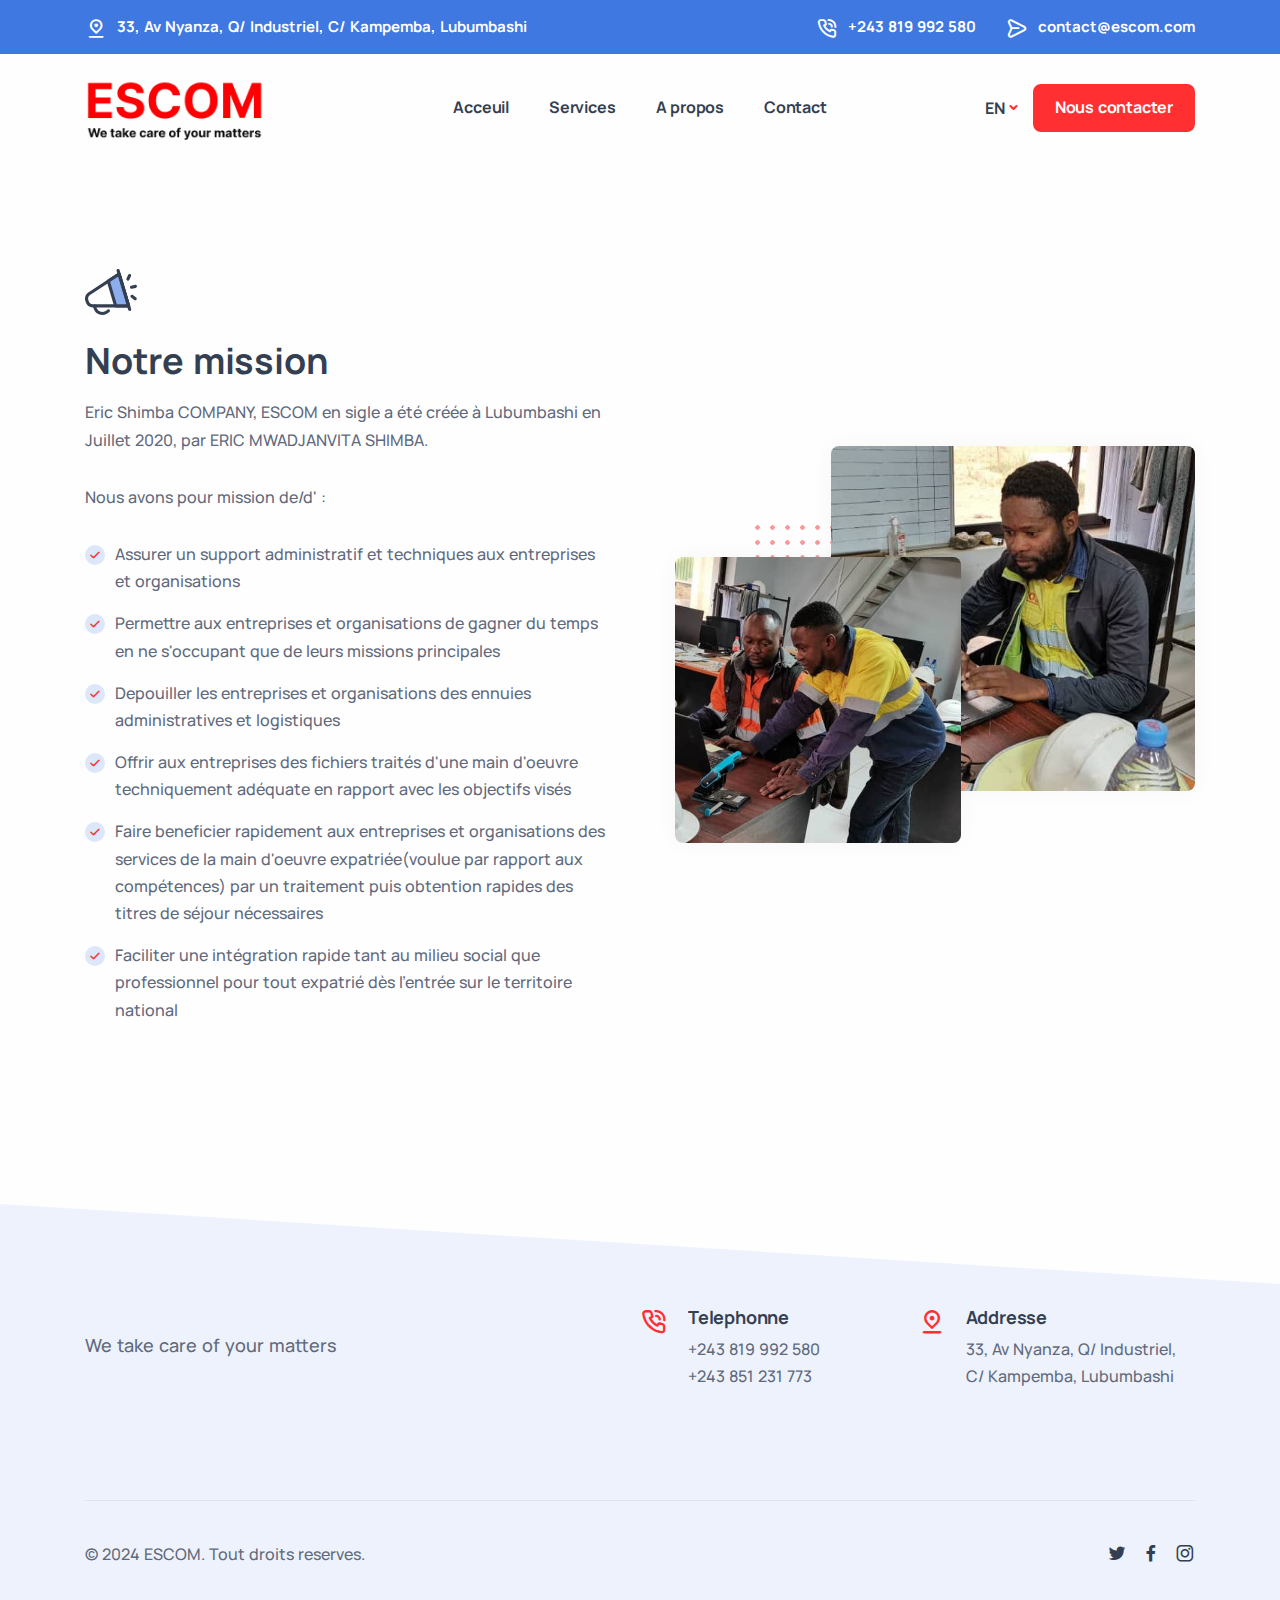
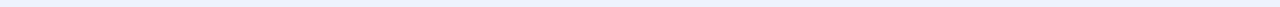
==== about.html @ c7197bca "initial commit" ====
<!DOCTYPE html>
<html lang="en">

<head>
  <meta charset="utf-8">
  <meta name="viewport" content="width=device-width, initial-scale=1.0">
  <meta name="description" content="An impressive and flawless site template that includes various UI elements and countless features, attractive ready-made blocks and rich pages, basically everything you need to create a unique and professional website.">
  <meta name="keywords" content="bootstrap 5, business, corporate, creative, gulp, marketing, minimal, modern, multipurpose, one page, responsive, saas, sass, seo, startup, html5 template, site template">
  <meta name="author" content="elemis">
  <title>ESCOM</title>
  <link rel="shortcut icon" href="./assets/img/favicon.png">
  <link rel="stylesheet" href="./assets/css/plugins.css">
  <link rel="stylesheet" href="./assets/css/style.css">
</head>

<body>
  <div class="content-wrapper">
    <header class="wrapper bg-light">
      <div class="bg-primary text-white fw-bold fs-15 mb-2">
        <div class="container py-1 d-md-flex flex-md-row">
          <div class="d-flex flex-row align-items-center">
            <div class="icon text-white fs-22 mt-1 me-2"> <i class="uil uil-location-pin-alt"></i></div>
            <address class="mb-0">33, Av Nyanza, Q/ Industriel, C/ Kampemba, Lubumbashi</address>
          </div>
          <div class="d-flex flex-row align-items-center me-6 ms-auto">
            <div class="icon text-white fs-22 mt-1 me-2"> <i class="uil uil-phone-volume"></i></div>
            <p class="mb-0">+243 819 992 580</p>
          </div>
          <div class="d-flex flex-row align-items-center">
            <div class="icon text-white fs-22 mt-1 me-2"> <i class="uil uil-message"></i></div>
            <p class="mb-0"><a href="mailto:sandbox@email.com" class="link-white hover">contact@escom.com</a></p>
          </div>
        </div>
        <!-- /.container -->
      </div>
      <nav class="navbar navbar-expand-lg center-nav transparent navbar-light">
        <div class="container flex-lg-row flex-nowrap align-items-center">
          <div class="navbar-brand w-100">
            <a href="index.html">
              <img class="logo-brand" src="./assets/img/logo-escom.png" srcset="./assets/img/logo_escom.png 2x" alt="" />
            </a>
          </div>
          <div class="navbar-collapse offcanvas offcanvas-nav offcanvas-start">
            <div class="offcanvas-header d-lg-none">
              <h3 class="text-white fs-30 mb-0">ESCOM</h3>
              <button type="button" class="btn-close btn-close-white" data-bs-dismiss="offcanvas" aria-label="Close"></button>
            </div>
            <div class="offcanvas-body ms-lg-auto d-flex flex-column h-100">
              <ul class="navbar-nav">
                <li class="nav-item"><a class="nav-link" href="index.html">Acceuil</a></li>
                <li class="nav-item"><a class="nav-link" href="services.html">Services</a></li>
                <li class="nav-item"><a class="nav-link" href="about.html">A propos</a></li>
                <li class="nav-item"><a class="nav-link" href="contact.html">Contact</a></li>
              </ul>
              <!-- /.navbar-nav -->
              <!-- /.offcanvas-footer -->
            </div>
            <!-- /.offcanvas-body -->
          </div>
          <!-- /.navbar-collapse -->
          <div class="navbar-other w-100 d-flex ms-auto">
            <ul class="navbar-nav flex-row align-items-center ms-auto">
              <li class="nav-item dropdown language-select text-uppercase">
                <a class="nav-link dropdown-item dropdown-toggle" href="#" role="button" data-bs-toggle="dropdown" aria-haspopup="true" aria-expanded="false">En</a>
                <ul class="dropdown-menu">
                  <li class="nav-item"><a class="dropdown-item" href="#">Fr</a></li>
                  <li class="nav-item"><a class="dropdown-item" href="#">En</a></li>
                </ul>
              </li>
              <li class="nav-item d-none d-md-block">
                <a href="contact.html" class="btn btn-sm btn-primary rounded">Nous contacter</a>
              </li>
              <li class="nav-item d-lg-none">
                <button class="hamburger offcanvas-nav-btn"><span></span></button>
              </li>
            </ul>
            <!-- /.navbar-nav -->
          </div>
          <!-- /.navbar-other -->
        </div>
        <!-- /.container -->
      </nav>
      <!-- /.navbar -->
    </header>
    <!-- /header -->
    <!-- /section -->
    <section class="wrapper bg-light angled upper-end lower-end">
      <div class="container py-14 py-md-16">
        <div class="row gx-lg-8 gx-xl-12 gy-10 mb-14 mb-md-17 align-items-center">
          <div class="col-lg-6 position-relative order-lg-2">
            <div class="shape bg-dot primary rellax w-16 h-20" data-rellax-speed="1" style="top: 3rem; left: 5.5rem"></div>
            <div class="overlap-grid overlap-grid-2">
              <div class="item">
                <figure class="rounded shadow"><img src="./assets/img/photos/courtier-1.jpg" srcset="./assets/img/photos/courtier-1.jpg 2x" alt=""></figure>
              </div>
              <div class="item">
                <figure class="rounded shadow"><img src="./assets/img/photos/courtier-2.jpg" srcset="./assets/img/photos/courtier-2.jpg 2x" alt=""></figure>
              </div>
            </div>
          </div>
          <!--/column -->
          <div class="col-lg-6">
            <img src="./assets/img/icons/lineal/megaphone.svg" class="svg-inject icon-svg icon-svg-md mb-4" alt="" />
            <h2 class="display-4 mb-3">Notre mission</h2>
            <p class="mb-6">Eric Shimba COMPANY, ESCOM en sigle a été créée à Lubumbashi en Juillet 2020, par ERIC MWADJANVITA SHIMBA.</p>
            <p class="mb-6">Nous avons pour mission de/d' :</p>
            <div class="row gy-3 gx-xl-8">
              <div class="col-xl-">
                <ul class="icon-list bullet-bg bullet-soft-primary mb-0">
                  <li><span><i class="uil uil-check"></i></span><span>Assurer un support administratif et techniques aux entreprises et organisations                  </span></li>
                  <li class="mt-3"><span><i class="uil uil-check"></i></span><span>Permettre aux entreprises et organisations de gagner du temps en ne s'occupant que de leurs missions principales</span></li>
                </ul>
              </div>
              <!--/column -->
              <div class="col-xl-">
                <ul class="icon-list bullet-bg bullet-soft-primary mb-0">
                  <li><span><i class="uil uil-check"></i></span><span>Depouiller les entreprises et organisations des ennuies administratives et logistiques
                  </span></li>
                  <li class="mt-3"><span><i class="uil uil-check"></i></span><span>Offrir aux entreprises des fichiers traités d'une main d'oeuvre techniquement adéquate en rapport avec les objectifs visés
                  </span></li>
                </ul>
              </div>
              <!--/column -->
              <div class="col-xl-">
                <ul class="icon-list bullet-bg bullet-soft-primary mb-0">
                  <li><span><i class="uil uil-check"></i></span><span>Faire beneficier rapidement aux entreprises et organisations des services de la main d'oeuvre expatriée(voulue par rapport aux compétences) par un traitement puis obtention rapides des titres de séjour  nécessaires
                  </span></li>
                  <li class="mt-3"><span><i class="uil uil-check"></i></span><span>Faciliter une intégration rapide tant au milieu social que professionnel pour tout expatrié dès l'entrée sur le territoire national
                  </span></li>
                </ul>
              </div>
            </div>
            <!--/.row -->
          </div>
          <!--/column -->
        </div>
        <!--/.row -->
        <!-- /.row -->
        <!--/.row -->
      </div>
      <!-- /.container -->
    </section>
    <!-- /section -->
    <!-- /section -->
    <!-- /section -->
    <!-- /section -->
    <!-- /section -->
  </div>

  <!-- /.content-wrapper -->
  <footer class="bg-soft-primary top-pad">
    <div class="container pb-7">
      <div class="row gx-lg-0 gy-6">
        <div class="col-lg-4">
          <div class="widget">
            <img class="mb-4" src="./assets/img/escom.png" srcset="./assets/img/escom.png 2x" alt="" />
            <p class="lead mb-0">We take care of your matters</p>
          </div>
          <!-- /.widget -->
        </div>
        <!-- /column -->
        <div class="col-lg-3 offset-lg-2">
          <div class="widget">
            <div class="d-flex flex-row">
              <div>
                <div class="icon text-primary fs-28 me-4 mt-n1"> <i class="uil uil-phone-volume"></i> </div>
              </div>
              <div>
                <h5 class="mb-1">Telephonne</h5>
                <p class="mb-0">+243 819 992 580<br />+243 851 231 773</p>
              </div>
            </div>
            <!--/div -->
          </div>
          <!-- /.widget -->
        </div>
        <!-- /column -->
        <div class="col-lg-3">
          <div class="widget">
            <div class="d-flex flex-row">
              <div>
                <div class="icon text-primary fs-28 me-4 mt-n1"> <i class="uil uil-location-pin-alt"></i> </div>
              </div>
              <div class="align-self-start justify-content-start">
                <h5 class="mb-1">Addresse</h5>
                <address>33, Av Nyanza, Q/ Industriel, C/ Kampemba, Lubumbashi</address>
              </div>
            </div>
            <!--/div -->
          </div>
          <!-- /.widget -->
        </div>
        <!-- /column -->
      </div>
      <!--/.row -->
      <hr class="mt-13 mt-md-14 mb-7" />
      <div class="d-md-flex align-items-center justify-content-between">
        <p class="mb-2 mb-lg-0">© 2024 ESCOM. Tout droits reserves.</p>
        <nav class="nav social social-muted mb-0 text-md-end">
          <a href="#"><i class="uil uil-twitter"></i></a>
          <a href="#"><i class="uil uil-facebook-f"></i></a>
          <a href="#"><i class="uil uil-instagram"></i></a>
        </nav>
        <!-- /.social -->
      </div>
    </div>
    <!-- /.container -->
  </footer>

  <div class="progress-wrap">
    <svg class="progress-circle svg-content" width="100%" height="100%" viewBox="-1 -1 102 102">
      <path d="M50,1 a49,49 0 0,1 0,98 a49,49 0 0,1 0,-98" />
    </svg>
  </div>
  <script src="./assets/js/plugins.js"></script>
  <script src="./assets/js/theme.js"></script>
</body>

</html>
---- assets/css/plugins.css ----
@charset "UTF-8";
/*!
 * animate.css - https://animate.style/
 * Version - 4.1.1
 * Licensed under the MIT license - http://opensource.org/licenses/MIT
 *
 * Copyright (c) 2020 Animate.css
 */
:root {
  --animate-duration: 1s;
  --animate-delay: 1s;
  --animate-repeat: 1
}
.animate__animated {
  -webkit-animation-duration: 1s;
  animation-duration: 1s;
  -webkit-animation-duration: var(--animate-duration);
  animation-duration: var(--animate-duration);
  -webkit-animation-fill-mode: both;
  animation-fill-mode: both
}
.animate__animated.animate__infinite {
  -webkit-animation-iteration-count: infinite;
  animation-iteration-count: infinite
}
.animate__animated.animate__repeat-1 {
  -webkit-animation-iteration-count: 1;
  animation-iteration-count: 1;
  -webkit-animation-iteration-count: var(--animate-repeat);
  animation-iteration-count: var(--animate-repeat)
}
.animate__animated.animate__repeat-2 {
  -webkit-animation-iteration-count: 2;
  animation-iteration-count: 2;
  -webkit-animation-iteration-count: calc(var(--animate-repeat)*2);
  animation-iteration-count: calc(var(--animate-repeat)*2)
}
.animate__animated.animate__repeat-3 {
  -webkit-animation-iteration-count: 3;
  animation-iteration-count: 3;
  -webkit-animation-iteration-count: calc(var(--animate-repeat)*3);
  animation-iteration-count: calc(var(--animate-repeat)*3)
}
.animate__animated.animate__delay-1s {
  -webkit-animation-delay: 1s;
  animation-delay: 1s;
  -webkit-animation-delay: var(--animate-delay);
  animation-delay: var(--animate-delay)
}
.animate__animated.animate__delay-2s {
  -webkit-animation-delay: 2s;
  animation-delay: 2s;
  -webkit-animation-delay: calc(var(--animate-delay)*2);
  animation-delay: calc(var(--animate-delay)*2)
}
.animate__animated.animate__delay-3s {
  -webkit-animation-delay: 3s;
  animation-delay: 3s;
  -webkit-animation-delay: calc(var(--animate-delay)*3);
  animation-delay: calc(var(--animate-delay)*3)
}
.animate__animated.animate__delay-4s {
  -webkit-animation-delay: 4s;
  animation-delay: 4s;
  -webkit-animation-delay: calc(var(--animate-delay)*4);
  animation-delay: calc(var(--animate-delay)*4)
}
.animate__animated.animate__delay-5s {
  -webkit-animation-delay: 5s;
  animation-delay: 5s;
  -webkit-animation-delay: calc(var(--animate-delay)*5);
  animation-delay: calc(var(--animate-delay)*5)
}
.animate__animated.animate__faster {
  -webkit-animation-duration: .5s;
  animation-duration: .5s;
  -webkit-animation-duration: calc(var(--animate-duration)/2);
  animation-duration: calc(var(--animate-duration)/2)
}
.animate__animated.animate__fast {
  -webkit-animation-duration: .8s;
  animation-duration: .8s;
  -webkit-animation-duration: calc(var(--animate-duration)*0.8);
  animation-duration: calc(var(--animate-duration)*0.8)
}
.animate__animated.animate__slow {
  -webkit-animation-duration: 2s;
  animation-duration: 2s;
  -webkit-animation-duration: calc(var(--animate-duration)*2);
  animation-duration: calc(var(--animate-duration)*2)
}
.animate__animated.animate__slower {
  -webkit-animation-duration: 3s;
  animation-duration: 3s;
  -webkit-animation-duration: calc(var(--animate-duration)*3);
  animation-duration: calc(var(--animate-duration)*3)
}
@media (prefers-reduced-motion:reduce),
print {
  .animate__animated {
    -webkit-animation-duration: 1ms !important;
    animation-duration: 1ms !important;
    -webkit-transition-duration: 1ms !important;
    transition-duration: 1ms !important;
    -webkit-animation-iteration-count: 1 !important;
    animation-iteration-count: 1 !important
  }
  .animate__animated[class*=Out] {
    opacity: 0
  }
}
@-webkit-keyframes bounce {
  0%,
  20%,
  53%,
  to {
    -webkit-animation-timing-function: cubic-bezier(.215, .61, .355, 1);
    animation-timing-function: cubic-bezier(.215, .61, .355, 1);
    -webkit-transform: translateZ(0);
    transform: translateZ(0)
  }
  40%,
  43% {
    -webkit-animation-timing-function: cubic-bezier(.755, .05, .855, .06);
    animation-timing-function: cubic-bezier(.755, .05, .855, .06);
    -webkit-transform: translate3d(0, -30px, 0) scaleY(1.1);
    transform: translate3d(0, -30px, 0) scaleY(1.1)
  }
  70% {
    -webkit-animation-timing-function: cubic-bezier(.755, .05, .855, .06);
    animation-timing-function: cubic-bezier(.755, .05, .855, .06);
    -webkit-transform: translate3d(0, -15px, 0) scaleY(1.05);
    transform: translate3d(0, -15px, 0) scaleY(1.05)
  }
  80% {
    -webkit-transition-timing-function: cubic-bezier(.215, .61, .355, 1);
    transition-timing-function: cubic-bezier(.215, .61, .355, 1);
    -webkit-transform: translateZ(0) scaleY(.95);
    transform: translateZ(0) scaleY(.95)
  }
  90% {
    -webkit-transform: translate3d(0, -4px, 0) scaleY(1.02);
    transform: translate3d(0, -4px, 0) scaleY(1.02)
  }
}
@keyframes bounce {
  0%,
  20%,
  53%,
  to {
    -webkit-animation-timing-function: cubic-bezier(.215, .61, .355, 1);
    animation-timing-function: cubic-bezier(.215, .61, .355, 1);
    -webkit-transform: translateZ(0);
    transform: translateZ(0)
  }
  40%,
  43% {
    -webkit-animation-timing-function: cubic-bezier(.755, .05, .855, .06);
    animation-timing-function: cubic-bezier(.755, .05, .855, .06);
    -webkit-transform: translate3d(0, -30px, 0) scaleY(1.1);
    transform: translate3d(0, -30px, 0) scaleY(1.1)
  }
  70% {
    -webkit-animation-timing-function: cubic-bezier(.755, .05, .855, .06);
    animation-timing-function: cubic-bezier(.755, .05, .855, .06);
    -webkit-transform: translate3d(0, -15px, 0) scaleY(1.05);
    transform: translate3d(0, -15px, 0) scaleY(1.05)
  }
  80% {
    -webkit-transition-timing-function: cubic-bezier(.215, .61, .355, 1);
    transition-timing-function: cubic-bezier(.215, .61, .355, 1);
    -webkit-transform: translateZ(0) scaleY(.95);
    transform: translateZ(0) scaleY(.95)
  }
  90% {
    -webkit-transform: translate3d(0, -4px, 0) scaleY(1.02);
    transform: translate3d(0, -4px, 0) scaleY(1.02)
  }
}
.animate__bounce {
  -webkit-animation-name: bounce;
  animation-name: bounce;
  -webkit-transform-origin: center bottom;
  transform-origin: center bottom
}
@-webkit-keyframes flash {
  0%,
  50%,
  to {
    opacity: 1
  }
  25%,
  75% {
    opacity: 0
  }
}
@keyframes flash {
  0%,
  50%,
  to {
    opacity: 1
  }
  25%,
  75% {
    opacity: 0
  }
}
.animate__flash {
  -webkit-animation-name: flash;
  animation-name: flash
}
@-webkit-keyframes pulse {
  0% {
    -webkit-transform: scaleX(1);
    transform: scaleX(1)
  }
  50% {
    -webkit-transform: scale3d(1.05, 1.05, 1.05);
    transform: scale3d(1.05, 1.05, 1.05)
  }
  to {
    -webkit-transform: scaleX(1);
    transform: scaleX(1)
  }
}
@keyframes pulse {
  0% {
    -webkit-transform: scaleX(1);
    transform: scaleX(1)
  }
  50% {
    -webkit-transform: scale3d(1.05, 1.05, 1.05);
    transform: scale3d(1.05, 1.05, 1.05)
  }
  to {
    -webkit-transform: scaleX(1);
    transform: scaleX(1)
  }
}
.animate__pulse {
  -webkit-animation-name: pulse;
  animation-name: pulse;
  -webkit-animation-timing-function: ease-in-out;
  animation-timing-function: ease-in-out
}
@-webkit-keyframes rubberBand {
  0% {
    -webkit-transform: scaleX(1);
    transform: scaleX(1)
  }
  30% {
    -webkit-transform: scale3d(1.25, .75, 1);
    transform: scale3d(1.25, .75, 1)
  }
  40% {
    -webkit-transform: scale3d(.75, 1.25, 1);
    transform: scale3d(.75, 1.25, 1)
  }
  50% {
    -webkit-transform: scale3d(1.15, .85, 1);
    transform: scale3d(1.15, .85, 1)
  }
  65% {
    -webkit-transform: scale3d(.95, 1.05, 1);
    transform: scale3d(.95, 1.05, 1)
  }
  75% {
    -webkit-transform: scale3d(1.05, .95, 1);
    transform: scale3d(1.05, .95, 1)
  }
  to {
    -webkit-transform: scaleX(1);
    transform: scaleX(1)
  }
}
@keyframes rubberBand {
  0% {
    -webkit-transform: scaleX(1);
    transform: scaleX(1)
  }
  30% {
    -webkit-transform: scale3d(1.25, .75, 1);
    transform: scale3d(1.25, .75, 1)
  }
  40% {
    -webkit-transform: scale3d(.75, 1.25, 1);
    transform: scale3d(.75, 1.25, 1)
  }
  50% {
    -webkit-transform: scale3d(1.15, .85, 1);
    transform: scale3d(1.15, .85, 1)
  }
  65% {
    -webkit-transform: scale3d(.95, 1.05, 1);
    transform: scale3d(.95, 1.05, 1)
  }
  75% {
    -webkit-transform: scale3d(1.05, .95, 1);
    transform: scale3d(1.05, .95, 1)
  }
  to {
    -webkit-transform: scaleX(1);
    transform: scaleX(1)
  }
}
.animate__rubberBand {
  -webkit-animation-name: rubberBand;
  animation-name: rubberBand
}
@-webkit-keyframes shakeX {
  0%,
  to {
    -webkit-transform: translateZ(0);
    transform: translateZ(0)
  }
  10%,
  30%,
  50%,
  70%,
  90% {
    -webkit-transform: translate3d(-10px, 0, 0);
    transform: translate3d(-10px, 0, 0)
  }
  20%,
  40%,
  60%,
  80% {
    -webkit-transform: translate3d(10px, 0, 0);
    transform: translate3d(10px, 0, 0)
  }
}
@keyframes shakeX {
  0%,
  to {
    -webkit-transform: translateZ(0);
    transform: translateZ(0)
  }
  10%,
  30%,
  50%,
  70%,
  90% {
    -webkit-transform: translate3d(-10px, 0, 0);
    transform: translate3d(-10px, 0, 0)
  }
  20%,
  40%,
  60%,
  80% {
    -webkit-transform: translate3d(10px, 0, 0);
    transform: translate3d(10px, 0, 0)
  }
}
.animate__shakeX {
  -webkit-animation-name: shakeX;
  animation-name: shakeX
}
@-webkit-keyframes shakeY {
  0%,
  to {
    -webkit-transform: translateZ(0);
    transform: translateZ(0)
  }
  10%,
  30%,
  50%,
  70%,
  90% {
    -webkit-transform: translate3d(0, -10px, 0);
    transform: translate3d(0, -10px, 0)
  }
  20%,
  40%,
  60%,
  80% {
    -webkit-transform: translate3d(0, 10px, 0);
    transform: translate3d(0, 10px, 0)
  }
}
@keyframes shakeY {
  0%,
  to {
    -webkit-transform: translateZ(0);
    transform: translateZ(0)
  }
  10%,
  30%,
  50%,
  70%,
  90% {
    -webkit-transform: translate3d(0, -10px, 0);
    transform: translate3d(0, -10px, 0)
  }
  20%,
  40%,
  60%,
  80% {
    -webkit-transform: translate3d(0, 10px, 0);
    transform: translate3d(0, 10px, 0)
  }
}
.animate__shakeY {
  -webkit-animation-name: shakeY;
  animation-name: shakeY
}
@-webkit-keyframes headShake {
  0% {
    -webkit-transform: translateX(0);
    transform: translateX(0)
  }
  6.5% {
    -webkit-transform: translateX(-6px) rotateY(-9deg);
    transform: translateX(-6px) rotateY(-9deg)
  }
  18.5% {
    -webkit-transform: translateX(5px) rotateY(7deg);
    transform: translateX(5px) rotateY(7deg)
  }
  31.5% {
    -webkit-transform: translateX(-3px) rotateY(-5deg);
    transform: translateX(-3px) rotateY(-5deg)
  }
  43.5% {
    -webkit-transform: translateX(2px) rotateY(3deg);
    transform: translateX(2px) rotateY(3deg)
  }
  50% {
    -webkit-transform: translateX(0);
    transform: translateX(0)
  }
}
@keyframes headShake {
  0% {
    -webkit-transform: translateX(0);
    transform: translateX(0)
  }
  6.5% {
    -webkit-transform: translateX(-6px) rotateY(-9deg);
    transform: translateX(-6px) rotateY(-9deg)
  }
  18.5% {
    -webkit-transform: translateX(5px) rotateY(7deg);
    transform: translateX(5px) rotateY(7deg)
  }
  31.5% {
    -webkit-transform: translateX(-3px) rotateY(-5deg);
    transform: translateX(-3px) rotateY(-5deg)
  }
  43.5% {
    -webkit-transform: translateX(2px) rotateY(3deg);
    transform: translateX(2px) rotateY(3deg)
  }
  50% {
    -webkit-transform: translateX(0);
    transform: translateX(0)
  }
}
.animate__headShake {
  -webkit-animation-timing-function: ease-in-out;
  animation-timing-function: ease-in-out;
  -webkit-animation-name: headShake;
  animation-name: headShake
}
@-webkit-keyframes swing {
  20% {
    -webkit-transform: rotate(15deg);
    transform: rotate(15deg)
  }
  40% {
    -webkit-transform: rotate(-10deg);
    transform: rotate(-10deg)
  }
  60% {
    -webkit-transform: rotate(5deg);
    transform: rotate(5deg)
  }
  80% {
    -webkit-transform: rotate(-5deg);
    transform: rotate(-5deg)
  }
  to {
    -webkit-transform: rotate(0deg);
    transform: rotate(0deg)
  }
}
@keyframes swing {
  20% {
    -webkit-transform: rotate(15deg);
    transform: rotate(15deg)
  }
  40% {
    -webkit-transform: rotate(-10deg);
    transform: rotate(-10deg)
  }
  60% {
    -webkit-transform: rotate(5deg);
    transform: rotate(5deg)
  }
  80% {
    -webkit-transform: rotate(-5deg);
    transform: rotate(-5deg)
  }
  to {
    -webkit-transform: rotate(0deg);
    transform: rotate(0deg)
  }
}
.animate__swing {
  -webkit-transform-origin: top center;
  transform-origin: top center;
  -webkit-animation-name: swing;
  animation-name: swing
}
@-webkit-keyframes tada {
  0% {
    -webkit-transform: scaleX(1);
    transform: scaleX(1)
  }
  10%,
  20% {
    -webkit-transform: scale3d(.9, .9, .9) rotate(-3deg);
    transform: scale3d(.9, .9, .9) rotate(-3deg)
  }
  30%,
  50%,
  70%,
  90% {
    -webkit-transform: scale3d(1.1, 1.1, 1.1) rotate(3deg);
    transform: scale3d(1.1, 1.1, 1.1) rotate(3deg)
  }
  40%,
  60%,
  80% {
    -webkit-transform: scale3d(1.1, 1.1, 1.1) rotate(-3deg);
    transform: scale3d(1.1, 1.1, 1.1) rotate(-3deg)
  }
  to {
    -webkit-transform: scaleX(1);
    transform: scaleX(1)
  }
}
@keyframes tada {
  0% {
    -webkit-transform: scaleX(1);
    transform: scaleX(1)
  }
  10%,
  20% {
    -webkit-transform: scale3d(.9, .9, .9) rotate(-3deg);
    transform: scale3d(.9, .9, .9) rotate(-3deg)
  }
  30%,
  50%,
  70%,
  90% {
    -webkit-transform: scale3d(1.1, 1.1, 1.1) rotate(3deg);
    transform: scale3d(1.1, 1.1, 1.1) rotate(3deg)
  }
  40%,
  60%,
  80% {
    -webkit-transform: scale3d(1.1, 1.1, 1.1) rotate(-3deg);
    transform: scale3d(1.1, 1.1, 1.1) rotate(-3deg)
  }
  to {
    -webkit-transform: scaleX(1);
    transform: scaleX(1)
  }
}
.animate__tada {
  -webkit-animation-name: tada;
  animation-name: tada
}
@-webkit-keyframes wobble {
  0% {
    -webkit-transform: translateZ(0);
    transform: translateZ(0)
  }
  15% {
    -webkit-transform: translate3d(-25%, 0, 0) rotate(-5deg);
    transform: translate3d(-25%, 0, 0) rotate(-5deg)
  }
  30% {
    -webkit-transform: translate3d(20%, 0, 0) rotate(3deg);
    transform: translate3d(20%, 0, 0) rotate(3deg)
  }
  45% {
    -webkit-transform: translate3d(-15%, 0, 0) rotate(-3deg);
    transform: translate3d(-15%, 0, 0) rotate(-3deg)
  }
  60% {
    -webkit-transform: translate3d(10%, 0, 0) rotate(2deg);
    transform: translate3d(10%, 0, 0) rotate(2deg)
  }
  75% {
    -webkit-transform: translate3d(-5%, 0, 0) rotate(-1deg);
    transform: translate3d(-5%, 0, 0) rotate(-1deg)
  }
  to {
    -webkit-transform: translateZ(0);
    transform: translateZ(0)
  }
}
@keyframes wobble {
  0% {
    -webkit-transform: translateZ(0);
    transform: translateZ(0)
  }
  15% {
    -webkit-transform: translate3d(-25%, 0, 0) rotate(-5deg);
    transform: translate3d(-25%, 0, 0) rotate(-5deg)
  }
  30% {
    -webkit-transform: translate3d(20%, 0, 0) rotate(3deg);
    transform: translate3d(20%, 0, 0) rotate(3deg)
  }
  45% {
    -webkit-transform: translate3d(-15%, 0, 0) rotate(-3deg);
    transform: translate3d(-15%, 0, 0) rotate(-3deg)
  }
  60% {
    -webkit-transform: translate3d(10%, 0, 0) rotate(2deg);
    transform: translate3d(10%, 0, 0) rotate(2deg)
  }
  75% {
    -webkit-transform: translate3d(-5%, 0, 0) rotate(-1deg);
    transform: translate3d(-5%, 0, 0) rotate(-1deg)
  }
  to {
    -webkit-transform: translateZ(0);
    transform: translateZ(0)
  }
}
.animate__wobble {
  -webkit-animation-name: wobble;
  animation-name: wobble
}
@-webkit-keyframes jello {
  0%,
  11.1%,
  to {
    -webkit-transform: translateZ(0);
    transform: translateZ(0)
  }
  22.2% {
    -webkit-transform: skewX(-12.5deg) skewY(-12.5deg);
    transform: skewX(-12.5deg) skewY(-12.5deg)
  }
  33.3% {
    -webkit-transform: skewX(6.25deg) skewY(6.25deg);
    transform: skewX(6.25deg) skewY(6.25deg)
  }
  44.4% {
    -webkit-transform: skewX(-3.125deg) skewY(-3.125deg);
    transform: skewX(-3.125deg) skewY(-3.125deg)
  }
  55.5% {
    -webkit-transform: skewX(1.5625deg) skewY(1.5625deg);
    transform: skewX(1.5625deg) skewY(1.5625deg)
  }
  66.6% {
    -webkit-transform: skewX(-.78125deg) skewY(-.78125deg);
    transform: skewX(-.78125deg) skewY(-.78125deg)
  }
  77.7% {
    -webkit-transform: skewX(.390625deg) skewY(.390625deg);
    transform: skewX(.390625deg) skewY(.390625deg)
  }
  88.8% {
    -webkit-transform: skewX(-.1953125deg) skewY(-.1953125deg);
    transform: skewX(-.1953125deg) skewY(-.1953125deg)
  }
}
@keyframes jello {
  0%,
  11.1%,
  to {
    -webkit-transform: translateZ(0);
    transform: translateZ(0)
  }
  22.2% {
    -webkit-transform: skewX(-12.5deg) skewY(-12.5deg);
    transform: skewX(-12.5deg) skewY(-12.5deg)
  }
  33.3% {
    -webkit-transform: skewX(6.25deg) skewY(6.25deg);
    transform: skewX(6.25deg) skewY(6.25deg)
  }
  44.4% {
    -webkit-transform: skewX(-3.125deg) skewY(-3.125deg);
    transform: skewX(-3.125deg) skewY(-3.125deg)
  }
  55.5% {
    -webkit-transform: skewX(1.5625deg) skewY(1.5625deg);
    transform: skewX(1.5625deg) skewY(1.5625deg)
  }
  66.6% {
    -webkit-transform: skewX(-.78125deg) skewY(-.78125deg);
    transform: skewX(-.78125deg) skewY(-.78125deg)
  }
  77.7% {
    -webkit-transform: skewX(.390625deg) skewY(.390625deg);
    transform: skewX(.390625deg) skewY(.390625deg)
  }
  88.8% {
    -webkit-transform: skewX(-.1953125deg) skewY(-.1953125deg);
    transform: skewX(-.1953125deg) skewY(-.1953125deg)
  }
}
.animate__jello {
  -webkit-animation-name: jello;
  animation-name: jello;
  -webkit-transform-origin: center;
  transform-origin: center
}
@-webkit-keyframes heartBeat {
  0% {
    -webkit-transform: scale(1);
    transform: scale(1)
  }
  14% {
    -webkit-transform: scale(1.3);
    transform: scale(1.3)
  }
  28% {
    -webkit-transform: scale(1);
    transform: scale(1)
  }
  42% {
    -webkit-transform: scale(1.3);
    transform: scale(1.3)
  }
  70% {
    -webkit-transform: scale(1);
    transform: scale(1)
  }
}
@keyframes heartBeat {
  0% {
    -webkit-transform: scale(1);
    transform: scale(1)
  }
  14% {
    -webkit-transform: scale(1.3);
    transform: scale(1.3)
  }
  28% {
    -webkit-transform: scale(1);
    transform: scale(1)
  }
  42% {
    -webkit-transform: scale(1.3);
    transform: scale(1.3)
  }
  70% {
    -webkit-transform: scale(1);
    transform: scale(1)
  }
}
.animate__heartBeat {
  -webkit-animation-name: heartBeat;
  animation-name: heartBeat;
  -webkit-animation-duration: 1.3s;
  animation-duration: 1.3s;
  -webkit-animation-duration: calc(var(--animate-duration)*1.3);
  animation-duration: calc(var(--animate-duration)*1.3);
  -webkit-animation-timing-function: ease-in-out;
  animation-timing-function: ease-in-out
}
@-webkit-keyframes backInDown {
  0% {
    -webkit-transform: translateY(-1200px) scale(.7);
    transform: translateY(-1200px) scale(.7);
    opacity: .7
  }
  80% {
    -webkit-transform: translateY(0) scale(.7);
    transform: translateY(0) scale(.7);
    opacity: .7
  }
  to {
    -webkit-transform: scale(1);
    transform: scale(1);
    opacity: 1
  }
}
@keyframes backInDown {
  0% {
    -webkit-transform: translateY(-1200px) scale(.7);
    transform: translateY(-1200px) scale(.7);
    opacity: .7
  }
  80% {
    -webkit-transform: translateY(0) scale(.7);
    transform: translateY(0) scale(.7);
    opacity: .7
  }
  to {
    -webkit-transform: scale(1);
    transform: scale(1);
    opacity: 1
  }
}
.animate__backInDown {
  -webkit-animation-name: backInDown;
  animation-name: backInDown
}
@-webkit-keyframes backInLeft {
  0% {
    -webkit-transform: translateX(-2000px) scale(.7);
    transform: translateX(-2000px) scale(.7);
    opacity: .7
  }
  80% {
    -webkit-transform: translateX(0) scale(.7);
    transform: translateX(0) scale(.7);
    opacity: .7
  }
  to {
    -webkit-transform: scale(1);
    transform: scale(1);
    opacity: 1
  }
}
@keyframes backInLeft {
  0% {
    -webkit-transform: translateX(-2000px) scale(.7);
    transform: translateX(-2000px) scale(.7);
    opacity: .7
  }
  80% {
    -webkit-transform: translateX(0) scale(.7);
    transform: translateX(0) scale(.7);
    opacity: .7
  }
  to {
    -webkit-transform: scale(1);
    transform: scale(1);
    opacity: 1
  }
}
.animate__backInLeft {
  -webkit-animation-name: backInLeft;
  animation-name: backInLeft
}
@-webkit-keyframes backInRight {
  0% {
    -webkit-transform: translateX(2000px) scale(.7);
    transform: translateX(2000px) scale(.7);
    opacity: .7
  }
  80% {
    -webkit-transform: translateX(0) scale(.7);
    transform: translateX(0) scale(.7);
    opacity: .7
  }
  to {
    -webkit-transform: scale(1);
    transform: scale(1);
    opacity: 1
  }
}
@keyframes backInRight {
  0% {
    -webkit-transform: translateX(2000px) scale(.7);
    transform: translateX(2000px) scale(.7);
    opacity: .7
  }
  80% {
    -webkit-transform: translateX(0) scale(.7);
    transform: translateX(0) scale(.7);
    opacity: .7
  }
  to {
    -webkit-transform: scale(1);
    transform: scale(1);
    opacity: 1
  }
}
.animate__backInRight {
  -webkit-animation-name: backInRight;
  animation-name: backInRight
}
@-webkit-keyframes backInUp {
  0% {
    -webkit-transform: translateY(1200px) scale(.7);
    transform: translateY(1200px) scale(.7);
    opacity: .7
  }
  80% {
    -webkit-transform: translateY(0) scale(.7);
    transform: translateY(0) scale(.7);
    opacity: .7
  }
  to {
    -webkit-transform: scale(1);
    transform: scale(1);
    opacity: 1
  }
}
@keyframes backInUp {
  0% {
    -webkit-transform: translateY(1200px) scale(.7);
    transform: translateY(1200px) scale(.7);
    opacity: .7
  }
  80% {
    -webkit-transform: translateY(0) scale(.7);
    transform: translateY(0) scale(.7);
    opacity: .7
  }
  to {
    -webkit-transform: scale(1);
    transform: scale(1);
    opacity: 1
  }
}
.animate__backInUp {
  -webkit-animation-name: backInUp;
  animation-name: backInUp
}
@-webkit-keyframes backOutDown {
  0% {
    -webkit-transform: scale(1);
    transform: scale(1);
    opacity: 1
  }
  20% {
    -webkit-transform: translateY(0) scale(.7);
    transform: translateY(0) scale(.7);
    opacity: .7
  }
  to {
    -webkit-transform: translateY(700px) scale(.7);
    transform: translateY(700px) scale(.7);
    opacity: .7
  }
}
@keyframes backOutDown {
  0% {
    -webkit-transform: scale(1);
    transform: scale(1);
    opacity: 1
  }
  20% {
    -webkit-transform: translateY(0) scale(.7);
    transform: translateY(0) scale(.7);
    opacity: .7
  }
  to {
    -webkit-transform: translateY(700px) scale(.7);
    transform: translateY(700px) scale(.7);
    opacity: .7
  }
}
.animate__backOutDown {
  -webkit-animation-name: backOutDown;
  animation-name: backOutDown
}
@-webkit-keyframes backOutLeft {
  0% {
    -webkit-transform: scale(1);
    transform: scale(1);
    opacity: 1
  }
  20% {
    -webkit-transform: translateX(0) scale(.7);
    transform: translateX(0) scale(.7);
    opacity: .7
  }
  to {
    -webkit-transform: translateX(-2000px) scale(.7);
    transform: translateX(-2000px) scale(.7);
    opacity: .7
  }
}
@keyframes backOutLeft {
  0% {
    -webkit-transform: scale(1);
    transform: scale(1);
    opacity: 1
  }
  20% {
    -webkit-transform: translateX(0) scale(.7);
    transform: translateX(0) scale(.7);
    opacity: .7
  }
  to {
    -webkit-transform: translateX(-2000px) scale(.7);
    transform: translateX(-2000px) scale(.7);
    opacity: .7
  }
}
.animate__backOutLeft {
  -webkit-animation-name: backOutLeft;
  animation-name: backOutLeft
}
@-webkit-keyframes backOutRight {
  0% {
    -webkit-transform: scale(1);
    transform: scale(1);
    opacity: 1
  }
  20% {
    -webkit-transform: translateX(0) scale(.7);
    transform: translateX(0) scale(.7);
    opacity: .7
  }
  to {
    -webkit-transform: translateX(2000px) scale(.7);
    transform: translateX(2000px) scale(.7);
    opacity: .7
  }
}
@keyframes backOutRight {
  0% {
    -webkit-transform: scale(1);
    transform: scale(1);
    opacity: 1
  }
  20% {
    -webkit-transform: translateX(0) scale(.7);
    transform: translateX(0) scale(.7);
    opacity: .7
  }
  to {
    -webkit-transform: translateX(2000px) scale(.7);
    transform: translateX(2000px) scale(.7);
    opacity: .7
  }
}
.animate__backOutRight {
  -webkit-animation-name: backOutRight;
  animation-name: backOutRight
}
@-webkit-keyframes backOutUp {
  0% {
    -webkit-transform: scale(1);
    transform: scale(1);
    opacity: 1
  }
  20% {
    -webkit-transform: translateY(0) scale(.7);
    transform: translateY(0) scale(.7);
    opacity: .7
  }
  to {
    -webkit-transform: translateY(-700px) scale(.7);
    transform: translateY(-700px) scale(.7);
    opacity: .7
  }
}
@keyframes backOutUp {
  0% {
    -webkit-transform: scale(1);
    transform: scale(1);
    opacity: 1
  }
  20% {
    -webkit-transform: translateY(0) scale(.7);
    transform: translateY(0) scale(.7);
    opacity: .7
  }
  to {
    -webkit-transform: translateY(-700px) scale(.7);
    transform: translateY(-700px) scale(.7);
    opacity: .7
  }
}
.animate__backOutUp {
  -webkit-animation-name: backOutUp;
  animation-name: backOutUp
}
@-webkit-keyframes bounceIn {
  0%,
  20%,
  40%,
  60%,
  80%,
  to {
    -webkit-animation-timing-function: cubic-bezier(.215, .61, .355, 1);
    animation-timing-function: cubic-bezier(.215, .61, .355, 1)
  }
  0% {
    opacity: 0;
    -webkit-transform: scale3d(.3, .3, .3);
    transform: scale3d(.3, .3, .3)
  }
  20% {
    -webkit-transform: scale3d(1.1, 1.1, 1.1);
    transform: scale3d(1.1, 1.1, 1.1)
  }
  40% {
    -webkit-transform: scale3d(.9, .9, .9);
    transform: scale3d(.9, .9, .9)
  }
  60% {
    opacity: 1;
    -webkit-transform: scale3d(1.03, 1.03, 1.03);
    transform: scale3d(1.03, 1.03, 1.03)
  }
  80% {
    -webkit-transform: scale3d(.97, .97, .97);
    transform: scale3d(.97, .97, .97)
  }
  to {
    opacity: 1;
    -webkit-transform: scaleX(1);
    transform: scaleX(1)
  }
}
@keyframes bounceIn {
  0%,
  20%,
  40%,
  60%,
  80%,
  to {
    -webkit-animation-timing-function: cubic-bezier(.215, .61, .355, 1);
    animation-timing-function: cubic-bezier(.215, .61, .355, 1)
  }
  0% {
    opacity: 0;
    -webkit-transform: scale3d(.3, .3, .3);
    transform: scale3d(.3, .3, .3)
  }
  20% {
    -webkit-transform: scale3d(1.1, 1.1, 1.1);
    transform: scale3d(1.1, 1.1, 1.1)
  }
  40% {
    -webkit-transform: scale3d(.9, .9, .9);
    transform: scale3d(.9, .9, .9)
  }
  60% {
    opacity: 1;
    -webkit-transform: scale3d(1.03, 1.03, 1.03);
    transform: scale3d(1.03, 1.03, 1.03)
  }
  80% {
    -webkit-transform: scale3d(.97, .97, .97);
    transform: scale3d(.97, .97, .97)
  }
  to {
    opacity: 1;
    -webkit-transform: scaleX(1);
    transform: scaleX(1)
  }
}
.animate__bounceIn {
  -webkit-animation-duration: .75s;
  animation-duration: .75s;
  -webkit-animation-duration: calc(var(--animate-duration)*0.75);
  animation-duration: calc(var(--animate-duration)*0.75);
  -webkit-animation-name: bounceIn;
  animation-name: bounceIn
}
@-webkit-keyframes bounceInDown {
  0%,
  60%,
  75%,
  90%,
  to {
    -webkit-animation-timing-function: cubic-bezier(.215, .61, .355, 1);
    animation-timing-function: cubic-bezier(.215, .61, .355, 1)
  }
  0% {
    opacity: 0;
    -webkit-transform: translate3d(0, -3000px, 0) scaleY(3);
    transform: translate3d(0, -3000px, 0) scaleY(3)
  }
  60% {
    opacity: 1;
    -webkit-transform: translate3d(0, 25px, 0) scaleY(.9);
    transform: translate3d(0, 25px, 0) scaleY(.9)
  }
  75% {
    -webkit-transform: translate3d(0, -10px, 0) scaleY(.95);
    transform: translate3d(0, -10px, 0) scaleY(.95)
  }
  90% {
    -webkit-transform: translate3d(0, 5px, 0) scaleY(.985);
    transform: translate3d(0, 5px, 0) scaleY(.985)
  }
  to {
    -webkit-transform: translateZ(0);
    transform: translateZ(0)
  }
}
@keyframes bounceInDown {
  0%,
  60%,
  75%,
  90%,
  to {
    -webkit-animation-timing-function: cubic-bezier(.215, .61, .355, 1);
    animation-timing-function: cubic-bezier(.215, .61, .355, 1)
  }
  0% {
    opacity: 0;
    -webkit-transform: translate3d(0, -3000px, 0) scaleY(3);
    transform: translate3d(0, -3000px, 0) scaleY(3)
  }
  60% {
    opacity: 1;
    -webkit-transform: translate3d(0, 25px, 0) scaleY(.9);
    transform: translate3d(0, 25px, 0) scaleY(.9)
  }
  75% {
    -webkit-transform: translate3d(0, -10px, 0) scaleY(.95);
    transform: translate3d(0, -10px, 0) scaleY(.95)
  }
  90% {
    -webkit-transform: translate3d(0, 5px, 0) scaleY(.985);
    transform: translate3d(0, 5px, 0) scaleY(.985)
  }
  to {
    -webkit-transform: translateZ(0);
    transform: translateZ(0)
  }
}
.animate__bounceInDown {
  -webkit-animation-name: bounceInDown;
  animation-name: bounceInDown
}
@-webkit-keyframes bounceInLeft {
  0%,
  60%,
  75%,
  90%,
  to {
    -webkit-animation-timing-function: cubic-bezier(.215, .61, .355, 1);
    animation-timing-function: cubic-bezier(.215, .61, .355, 1)
  }
  0% {
    opacity: 0;
    -webkit-transform: translate3d(-3000px, 0, 0) scaleX(3);
    transform: translate3d(-3000px, 0, 0) scaleX(3)
  }
  60% {
    opacity: 1;
    -webkit-transform: translate3d(25px, 0, 0) scaleX(1);
    transform: translate3d(25px, 0, 0) scaleX(1)
  }
  75% {
    -webkit-transform: translate3d(-10px, 0, 0) scaleX(.98);
    transform: translate3d(-10px, 0, 0) scaleX(.98)
  }
  90% {
    -webkit-transform: translate3d(5px, 0, 0) scaleX(.995);
    transform: translate3d(5px, 0, 0) scaleX(.995)
  }
  to {
    -webkit-transform: translateZ(0);
    transform: translateZ(0)
  }
}
@keyframes bounceInLeft {
  0%,
  60%,
  75%,
  90%,
  to {
    -webkit-animation-timing-function: cubic-bezier(.215, .61, .355, 1);
    animation-timing-function: cubic-bezier(.215, .61, .355, 1)
  }
  0% {
    opacity: 0;
    -webkit-transform: translate3d(-3000px, 0, 0) scaleX(3);
    transform: translate3d(-3000px, 0, 0) scaleX(3)
  }
  60% {
    opacity: 1;
    -webkit-transform: translate3d(25px, 0, 0) scaleX(1);
    transform: translate3d(25px, 0, 0) scaleX(1)
  }
  75% {
    -webkit-transform: translate3d(-10px, 0, 0) scaleX(.98);
    transform: translate3d(-10px, 0, 0) scaleX(.98)
  }
  90% {
    -webkit-transform: translate3d(5px, 0, 0) scaleX(.995);
    transform: translate3d(5px, 0, 0) scaleX(.995)
  }
  to {
    -webkit-transform: translateZ(0);
    transform: translateZ(0)
  }
}
.animate__bounceInLeft {
  -webkit-animation-name: bounceInLeft;
  animation-name: bounceInLeft
}
@-webkit-keyframes bounceInRight {
  0%,
  60%,
  75%,
  90%,
  to {
    -webkit-animation-timing-function: cubic-bezier(.215, .61, .355, 1);
    animation-timing-function: cubic-bezier(.215, .61, .355, 1)
  }
  0% {
    opacity: 0;
    -webkit-transform: translate3d(3000px, 0, 0) scaleX(3);
    transform: translate3d(3000px, 0, 0) scaleX(3)
  }
  60% {
    opacity: 1;
    -webkit-transform: translate3d(-25px, 0, 0) scaleX(1);
    transform: translate3d(-25px, 0, 0) scaleX(1)
  }
  75% {
    -webkit-transform: translate3d(10px, 0, 0) scaleX(.98);
    transform: translate3d(10px, 0, 0) scaleX(.98)
  }
  90% {
    -webkit-transform: translate3d(-5px, 0, 0) scaleX(.995);
    transform: translate3d(-5px, 0, 0) scaleX(.995)
  }
  to {
    -webkit-transform: translateZ(0);
    transform: translateZ(0)
  }
}
@keyframes bounceInRight {
  0%,
  60%,
  75%,
  90%,
  to {
    -webkit-animation-timing-function: cubic-bezier(.215, .61, .355, 1);
    animation-timing-function: cubic-bezier(.215, .61, .355, 1)
  }
  0% {
    opacity: 0;
    -webkit-transform: translate3d(3000px, 0, 0) scaleX(3);
    transform: translate3d(3000px, 0, 0) scaleX(3)
  }
  60% {
    opacity: 1;
    -webkit-transform: translate3d(-25px, 0, 0) scaleX(1);
    transform: translate3d(-25px, 0, 0) scaleX(1)
  }
  75% {
    -webkit-transform: translate3d(10px, 0, 0) scaleX(.98);
    transform: translate3d(10px, 0, 0) scaleX(.98)
  }
  90% {
    -webkit-transform: translate3d(-5px, 0, 0) scaleX(.995);
    transform: translate3d(-5px, 0, 0) scaleX(.995)
  }
  to {
    -webkit-transform: translateZ(0);
    transform: translateZ(0)
  }
}
.animate__bounceInRight {
  -webkit-animation-name: bounceInRight;
  animation-name: bounceInRight
}
@-webkit-keyframes bounceInUp {
  0%,
  60%,
  75%,
  90%,
  to {
    -webkit-animation-timing-function: cubic-bezier(.215, .61, .355, 1);
    animation-timing-function: cubic-bezier(.215, .61, .355, 1)
  }
  0% {
    opacity: 0;
    -webkit-transform: translate3d(0, 3000px, 0) scaleY(5);
    transform: translate3d(0, 3000px, 0) scaleY(5)
  }
  60% {
    opacity: 1;
    -webkit-transform: translate3d(0, -20px, 0) scaleY(.9);
    transform: translate3d(0, -20px, 0) scaleY(.9)
  }
  75% {
    -webkit-transform: translate3d(0, 10px, 0) scaleY(.95);
    transform: translate3d(0, 10px, 0) scaleY(.95)
  }
  90% {
    -webkit-transform: translate3d(0, -5px, 0) scaleY(.985);
    transform: translate3d(0, -5px, 0) scaleY(.985)
  }
  to {
    -webkit-transform: translateZ(0);
    transform: translateZ(0)
  }
}
@keyframes bounceInUp {
  0%,
  60%,
  75%,
  90%,
  to {
    -webkit-animation-timing-function: cubic-bezier(.215, .61, .355, 1);
    animation-timing-function: cubic-bezier(.215, .61, .355, 1)
  }
  0% {
    opacity: 0;
    -webkit-transform: translate3d(0, 3000px, 0) scaleY(5);
    transform: translate3d(0, 3000px, 0) scaleY(5)
  }
  60% {
    opacity: 1;
    -webkit-transform: translate3d(0, -20px, 0) scaleY(.9);
    transform: translate3d(0, -20px, 0) scaleY(.9)
  }
  75% {
    -webkit-transform: translate3d(0, 10px, 0) scaleY(.95);
    transform: translate3d(0, 10px, 0) scaleY(.95)
  }
  90% {
    -webkit-transform: translate3d(0, -5px, 0) scaleY(.985);
    transform: translate3d(0, -5px, 0) scaleY(.985)
  }
  to {
    -webkit-transform: translateZ(0);
    transform: translateZ(0)
  }
}
.animate__bounceInUp {
  -webkit-animation-name: bounceInUp;
  animation-name: bounceInUp
}
@-webkit-keyframes bounceOut {
  20% {
    -webkit-transform: scale3d(.9, .9, .9);
    transform: scale3d(.9, .9, .9)
  }
  50%,
  55% {
    opacity: 1;
    -webkit-transform: scale3d(1.1, 1.1, 1.1);
    transform: scale3d(1.1, 1.1, 1.1)
  }
  to {
    opacity: 0;
    -webkit-transform: scale3d(.3, .3, .3);
    transform: scale3d(.3, .3, .3)
  }
}
@keyframes bounceOut {
  20% {
    -webkit-transform: scale3d(.9, .9, .9);
    transform: scale3d(.9, .9, .9)
  }
  50%,
  55% {
    opacity: 1;
    -webkit-transform: scale3d(1.1, 1.1, 1.1);
    transform: scale3d(1.1, 1.1, 1.1)
  }
  to {
    opacity: 0;
    -webkit-transform: scale3d(.3, .3, .3);
    transform: scale3d(.3, .3, .3)
  }
}
.animate__bounceOut {
  -webkit-animation-duration: .75s;
  animation-duration: .75s;
  -webkit-animation-duration: calc(var(--animate-duration)*0.75);
  animation-duration: calc(var(--animate-duration)*0.75);
  -webkit-animation-name: bounceOut;
  animation-name: bounceOut
}
@-webkit-keyframes bounceOutDown {
  20% {
    -webkit-transform: translate3d(0, 10px, 0) scaleY(.985);
    transform: translate3d(0, 10px, 0) scaleY(.985)
  }
  40%,
  45% {
    opacity: 1;
    -webkit-transform: translate3d(0, -20px, 0) scaleY(.9);
    transform: translate3d(0, -20px, 0) scaleY(.9)
  }
  to {
    opacity: 0;
    -webkit-transform: translate3d(0, 2000px, 0) scaleY(3);
    transform: translate3d(0, 2000px, 0) scaleY(3)
  }
}
@keyframes bounceOutDown {
  20% {
    -webkit-transform: translate3d(0, 10px, 0) scaleY(.985);
    transform: translate3d(0, 10px, 0) scaleY(.985)
  }
  40%,
  45% {
    opacity: 1;
    -webkit-transform: translate3d(0, -20px, 0) scaleY(.9);
    transform: translate3d(0, -20px, 0) scaleY(.9)
  }
  to {
    opacity: 0;
    -webkit-transform: translate3d(0, 2000px, 0) scaleY(3);
    transform: translate3d(0, 2000px, 0) scaleY(3)
  }
}
.animate__bounceOutDown {
  -webkit-animation-name: bounceOutDown;
  animation-name: bounceOutDown
}
@-webkit-keyframes bounceOutLeft {
  20% {
    opacity: 1;
    -webkit-transform: translate3d(20px, 0, 0) scaleX(.9);
    transform: translate3d(20px, 0, 0) scaleX(.9)
  }
  to {
    opacity: 0;
    -webkit-transform: translate3d(-2000px, 0, 0) scaleX(2);
    transform: translate3d(-2000px, 0, 0) scaleX(2)
  }
}
@keyframes bounceOutLeft {
  20% {
    opacity: 1;
    -webkit-transform: translate3d(20px, 0, 0) scaleX(.9);
    transform: translate3d(20px, 0, 0) scaleX(.9)
  }
  to {
    opacity: 0;
    -webkit-transform: translate3d(-2000px, 0, 0) scaleX(2);
    transform: translate3d(-2000px, 0, 0) scaleX(2)
  }
}
.animate__bounceOutLeft {
  -webkit-animation-name: bounceOutLeft;
  animation-name: bounceOutLeft
}
@-webkit-keyframes bounceOutRight {
  20% {
    opacity: 1;
    -webkit-transform: translate3d(-20px, 0, 0) scaleX(.9);
    transform: translate3d(-20px, 0, 0) scaleX(.9)
  }
  to {
    opacity: 0;
    -webkit-transform: translate3d(2000px, 0, 0) scaleX(2);
    transform: translate3d(2000px, 0, 0) scaleX(2)
  }
}
@keyframes bounceOutRight {
  20% {
    opacity: 1;
    -webkit-transform: translate3d(-20px, 0, 0) scaleX(.9);
    transform: translate3d(-20px, 0, 0) scaleX(.9)
  }
  to {
    opacity: 0;
    -webkit-transform: translate3d(2000px, 0, 0) scaleX(2);
    transform: translate3d(2000px, 0, 0) scaleX(2)
  }
}
.animate__bounceOutRight {
  -webkit-animation-name: bounceOutRight;
  animation-name: bounceOutRight
}
@-webkit-keyframes bounceOutUp {
  20% {
    -webkit-transform: translate3d(0, -10px, 0) scaleY(.985);
    transform: translate3d(0, -10px, 0) scaleY(.985)
  }
  40%,
  45% {
    opacity: 1;
    -webkit-transform: translate3d(0, 20px, 0) scaleY(.9);
    transform: translate3d(0, 20px, 0) scaleY(.9)
  }
  to {
    opacity: 0;
    -webkit-transform: translate3d(0, -2000px, 0) scaleY(3);
    transform: translate3d(0, -2000px, 0) scaleY(3)
  }
}
@keyframes bounceOutUp {
  20% {
    -webkit-transform: translate3d(0, -10px, 0) scaleY(.985);
    transform: translate3d(0, -10px, 0) scaleY(.985)
  }
  40%,
  45% {
    opacity: 1;
    -webkit-transform: translate3d(0, 20px, 0) scaleY(.9);
    transform: translate3d(0, 20px, 0) scaleY(.9)
  }
  to {
    opacity: 0;
    -webkit-transform: translate3d(0, -2000px, 0) scaleY(3);
    transform: translate3d(0, -2000px, 0) scaleY(3)
  }
}
.animate__bounceOutUp {
  -webkit-animation-name: bounceOutUp;
  animation-name: bounceOutUp
}
@-webkit-keyframes fadeIn {
  0% {
    opacity: 0
  }
  to {
    opacity: 1
  }
}
@keyframes fadeIn {
  0% {
    opacity: 0
  }
  to {
    opacity: 1
  }
}
.animate__fadeIn {
  -webkit-animation-name: fadeIn;
  animation-name: fadeIn
}
@-webkit-keyframes fadeInDown {
  0% {
    opacity: 0;
    -webkit-transform: translate3d(0, -100%, 0);
    transform: translate3d(0, -100%, 0)
  }
  to {
    opacity: 1;
    -webkit-transform: translateZ(0);
    transform: translateZ(0)
  }
}
@keyframes fadeInDown {
  0% {
    opacity: 0;
    -webkit-transform: translate3d(0, -100%, 0);
    transform: translate3d(0, -100%, 0)
  }
  to {
    opacity: 1;
    -webkit-transform: translateZ(0);
    transform: translateZ(0)
  }
}
.animate__fadeInDown {
  -webkit-animation-name: fadeInDown;
  animation-name: fadeInDown
}
@-webkit-keyframes fadeInDownBig {
  0% {
    opacity: 0;
    -webkit-transform: translate3d(0, -2000px, 0);
    transform: translate3d(0, -2000px, 0)
  }
  to {
    opacity: 1;
    -webkit-transform: translateZ(0);
    transform: translateZ(0)
  }
}
@keyframes fadeInDownBig {
  0% {
    opacity: 0;
    -webkit-transform: translate3d(0, -2000px, 0);
    transform: translate3d(0, -2000px, 0)
  }
  to {
    opacity: 1;
    -webkit-transform: translateZ(0);
    transform: translateZ(0)
  }
}
.animate__fadeInDownBig {
  -webkit-animation-name: fadeInDownBig;
  animation-name: fadeInDownBig
}
@-webkit-keyframes fadeInLeft {
  0% {
    opacity: 0;
    -webkit-transform: translate3d(-100%, 0, 0);
    transform: translate3d(-100%, 0, 0)
  }
  to {
    opacity: 1;
    -webkit-transform: translateZ(0);
    transform: translateZ(0)
  }
}
@keyframes fadeInLeft {
  0% {
    opacity: 0;
    -webkit-transform: translate3d(-100%, 0, 0);
    transform: translate3d(-100%, 0, 0)
  }
  to {
    opacity: 1;
    -webkit-transform: translateZ(0);
    transform: translateZ(0)
  }
}
.animate__fadeInLeft {
  -webkit-animation-name: fadeInLeft;
  animation-name: fadeInLeft
}
@-webkit-keyframes fadeInLeftBig {
  0% {
    opacity: 0;
    -webkit-transform: translate3d(-2000px, 0, 0);
    transform: translate3d(-2000px, 0, 0)
  }
  to {
    opacity: 1;
    -webkit-transform: translateZ(0);
    transform: translateZ(0)
  }
}
@keyframes fadeInLeftBig {
  0% {
    opacity: 0;
    -webkit-transform: translate3d(-2000px, 0, 0);
    transform: translate3d(-2000px, 0, 0)
  }
  to {
    opacity: 1;
    -webkit-transform: translateZ(0);
    transform: translateZ(0)
  }
}
.animate__fadeInLeftBig {
  -webkit-animation-name: fadeInLeftBig;
  animation-name: fadeInLeftBig
}
@-webkit-keyframes fadeInRight {
  0% {
    opacity: 0;
    -webkit-transform: translate3d(100%, 0, 0);
    transform: translate3d(100%, 0, 0)
  }
  to {
    opacity: 1;
    -webkit-transform: translateZ(0);
    transform: translateZ(0)
  }
}
@keyframes fadeInRight {
  0% {
    opacity: 0;
    -webkit-transform: translate3d(100%, 0, 0);
    transform: translate3d(100%, 0, 0)
  }
  to {
    opacity: 1;
    -webkit-transform: translateZ(0);
    transform: translateZ(0)
  }
}
.animate__fadeInRight {
  -webkit-animation-name: fadeInRight;
  animation-name: fadeInRight
}
@-webkit-keyframes fadeInRightBig {
  0% {
    opacity: 0;
    -webkit-transform: translate3d(2000px, 0, 0);
    transform: translate3d(2000px, 0, 0)
  }
  to {
    opacity: 1;
    -webkit-transform: translateZ(0);
    transform: translateZ(0)
  }
}
@keyframes fadeInRightBig {
  0% {
    opacity: 0;
    -webkit-transform: translate3d(2000px, 0, 0);
    transform: translate3d(2000px, 0, 0)
  }
  to {
    opacity: 1;
    -webkit-transform: translateZ(0);
    transform: translateZ(0)
  }
}
.animate__fadeInRightBig {
  -webkit-animation-name: fadeInRightBig;
  animation-name: fadeInRightBig
}
@-webkit-keyframes fadeInUp {
  0% {
    opacity: 0;
    -webkit-transform: translate3d(0, 100%, 0);
    transform: translate3d(0, 100%, 0)
  }
  to {
    opacity: 1;
    -webkit-transform: translateZ(0);
    transform: translateZ(0)
  }
}
@keyframes fadeInUp {
  0% {
    opacity: 0;
    -webkit-transform: translate3d(0, 100%, 0);
    transform: translate3d(0, 100%, 0)
  }
  to {
    opacity: 1;
    -webkit-transform: translateZ(0);
    transform: translateZ(0)
  }
}
.animate__fadeInUp {
  -webkit-animation-name: fadeInUp;
  animation-name: fadeInUp
}
@-webkit-keyframes fadeInUpBig {
  0% {
    opacity: 0;
    -webkit-transform: translate3d(0, 2000px, 0);
    transform: translate3d(0, 2000px, 0)
  }
  to {
    opacity: 1;
    -webkit-transform: translateZ(0);
    transform: translateZ(0)
  }
}
@keyframes fadeInUpBig {
  0% {
    opacity: 0;
    -webkit-transform: translate3d(0, 2000px, 0);
    transform: translate3d(0, 2000px, 0)
  }
  to {
    opacity: 1;
    -webkit-transform: translateZ(0);
    transform: translateZ(0)
  }
}
.animate__fadeInUpBig {
  -webkit-animation-name: fadeInUpBig;
  animation-name: fadeInUpBig
}
@-webkit-keyframes fadeInTopLeft {
  0% {
    opacity: 0;
    -webkit-transform: translate3d(-100%, -100%, 0);
    transform: translate3d(-100%, -100%, 0)
  }
  to {
    opacity: 1;
    -webkit-transform: translateZ(0);
    transform: translateZ(0)
  }
}
@keyframes fadeInTopLeft {
  0% {
    opacity: 0;
    -webkit-transform: translate3d(-100%, -100%, 0);
    transform: translate3d(-100%, -100%, 0)
  }
  to {
    opacity: 1;
    -webkit-transform: translateZ(0);
    transform: translateZ(0)
  }
}
.animate__fadeInTopLeft {
  -webkit-animation-name: fadeInTopLeft;
  animation-name: fadeInTopLeft
}
@-webkit-keyframes fadeInTopRight {
  0% {
    opacity: 0;
    -webkit-transform: translate3d(100%, -100%, 0);
    transform: translate3d(100%, -100%, 0)
  }
  to {
    opacity: 1;
    -webkit-transform: translateZ(0);
    transform: translateZ(0)
  }
}
@keyframes fadeInTopRight {
  0% {
    opacity: 0;
    -webkit-transform: translate3d(100%, -100%, 0);
    transform: translate3d(100%, -100%, 0)
  }
  to {
    opacity: 1;
    -webkit-transform: translateZ(0);
    transform: translateZ(0)
  }
}
.animate__fadeInTopRight {
  -webkit-animation-name: fadeInTopRight;
  animation-name: fadeInTopRight
}
@-webkit-keyframes fadeInBottomLeft {
  0% {
    opacity: 0;
    -webkit-transform: translate3d(-100%, 100%, 0);
    transform: translate3d(-100%, 100%, 0)
  }
  to {
    opacity: 1;
    -webkit-transform: translateZ(0);
    transform: translateZ(0)
  }
}
@keyframes fadeInBottomLeft {
  0% {
    opacity: 0;
    -webkit-transform: translate3d(-100%, 100%, 0);
    transform: translate3d(-100%, 100%, 0)
  }
  to {
    opacity: 1;
    -webkit-transform: translateZ(0);
    transform: translateZ(0)
  }
}
.animate__fadeInBottomLeft {
  -webkit-animation-name: fadeInBottomLeft;
  animation-name: fadeInBottomLeft
}
@-webkit-keyframes fadeInBottomRight {
  0% {
    opacity: 0;
    -webkit-transform: translate3d(100%, 100%, 0);
    transform: translate3d(100%, 100%, 0)
  }
  to {
    opacity: 1;
    -webkit-transform: translateZ(0);
    transform: translateZ(0)
  }
}
@keyframes fadeInBottomRight {
  0% {
    opacity: 0;
    -webkit-transform: translate3d(100%, 100%, 0);
    transform: translate3d(100%, 100%, 0)
  }
  to {
    opacity: 1;
    -webkit-transform: translateZ(0);
    transform: translateZ(0)
  }
}
.animate__fadeInBottomRight {
  -webkit-animation-name: fadeInBottomRight;
  animation-name: fadeInBottomRight
}
@-webkit-keyframes fadeOut {
  0% {
    opacity: 1
  }
  to {
    opacity: 0
  }
}
@keyframes fadeOut {
  0% {
    opacity: 1
  }
  to {
    opacity: 0
  }
}
.animate__fadeOut {
  -webkit-animation-name: fadeOut;
  animation-name: fadeOut
}
@-webkit-keyframes fadeOutDown {
  0% {
    opacity: 1
  }
  to {
    opacity: 0;
    -webkit-transform: translate3d(0, 100%, 0);
    transform: translate3d(0, 100%, 0)
  }
}
@keyframes fadeOutDown {
  0% {
    opacity: 1
  }
  to {
    opacity: 0;
    -webkit-transform: translate3d(0, 100%, 0);
    transform: translate3d(0, 100%, 0)
  }
}
.animate__fadeOutDown {
  -webkit-animation-name: fadeOutDown;
  animation-name: fadeOutDown
}
@-webkit-keyframes fadeOutDownBig {
  0% {
    opacity: 1
  }
  to {
    opacity: 0;
    -webkit-transform: translate3d(0, 2000px, 0);
    transform: translate3d(0, 2000px, 0)
  }
}
@keyframes fadeOutDownBig {
  0% {
    opacity: 1
  }
  to {
    opacity: 0;
    -webkit-transform: translate3d(0, 2000px, 0);
    transform: translate3d(0, 2000px, 0)
  }
}
.animate__fadeOutDownBig {
  -webkit-animation-name: fadeOutDownBig;
  animation-name: fadeOutDownBig
}
@-webkit-keyframes fadeOutLeft {
  0% {
    opacity: 1
  }
  to {
    opacity: 0;
    -webkit-transform: translate3d(-100%, 0, 0);
    transform: translate3d(-100%, 0, 0)
  }
}
@keyframes fadeOutLeft {
  0% {
    opacity: 1
  }
  to {
    opacity: 0;
    -webkit-transform: translate3d(-100%, 0, 0);
    transform: translate3d(-100%, 0, 0)
  }
}
.animate__fadeOutLeft {
  -webkit-animation-name: fadeOutLeft;
  animation-name: fadeOutLeft
}
@-webkit-keyframes fadeOutLeftBig {
  0% {
    opacity: 1
  }
  to {
    opacity: 0;
    -webkit-transform: translate3d(-2000px, 0, 0);
    transform: translate3d(-2000px, 0, 0)
  }
}
@keyframes fadeOutLeftBig {
  0% {
    opacity: 1
  }
  to {
    opacity: 0;
    -webkit-transform: translate3d(-2000px, 0, 0);
    transform: translate3d(-2000px, 0, 0)
  }
}
.animate__fadeOutLeftBig {
  -webkit-animation-name: fadeOutLeftBig;
  animation-name: fadeOutLeftBig
}
@-webkit-keyframes fadeOutRight {
  0% {
    opacity: 1
  }
  to {
    opacity: 0;
    -webkit-transform: translate3d(100%, 0, 0);
    transform: translate3d(100%, 0, 0)
  }
}
@keyframes fadeOutRight {
  0% {
    opacity: 1
  }
  to {
    opacity: 0;
    -webkit-transform: translate3d(100%, 0, 0);
    transform: translate3d(100%, 0, 0)
  }
}
.animate__fadeOutRight {
  -webkit-animation-name: fadeOutRight;
  animation-name: fadeOutRight
}
@-webkit-keyframes fadeOutRightBig {
  0% {
    opacity: 1
  }
  to {
    opacity: 0;
    -webkit-transform: translate3d(2000px, 0, 0);
    transform: translate3d(2000px, 0, 0)
  }
}
@keyframes fadeOutRightBig {
  0% {
    opacity: 1
  }
  to {
    opacity: 0;
    -webkit-transform: translate3d(2000px, 0, 0);
    transform: translate3d(2000px, 0, 0)
  }
}
.animate__fadeOutRightBig {
  -webkit-animation-name: fadeOutRightBig;
  animation-name: fadeOutRightBig
}
@-webkit-keyframes fadeOutUp {
  0% {
    opacity: 1
  }
  to {
    opacity: 0;
    -webkit-transform: translate3d(0, -100%, 0);
    transform: translate3d(0, -100%, 0)
  }
}
@keyframes fadeOutUp {
  0% {
    opacity: 1
  }
  to {
    opacity: 0;
    -webkit-transform: translate3d(0, -100%, 0);
    transform: translate3d(0, -100%, 0)
  }
}
.animate__fadeOutUp {
  -webkit-animation-name: fadeOutUp;
  animation-name: fadeOutUp
}
@-webkit-keyframes fadeOutUpBig {
  0% {
    opacity: 1
  }
  to {
    opacity: 0;
    -webkit-transform: translate3d(0, -2000px, 0);
    transform: translate3d(0, -2000px, 0)
  }
}
@keyframes fadeOutUpBig {
  0% {
    opacity: 1
  }
  to {
    opacity: 0;
    -webkit-transform: translate3d(0, -2000px, 0);
    transform: translate3d(0, -2000px, 0)
  }
}
.animate__fadeOutUpBig {
  -webkit-animation-name: fadeOutUpBig;
  animation-name: fadeOutUpBig
}
@-webkit-keyframes fadeOutTopLeft {
  0% {
    opacity: 1;
    -webkit-transform: translateZ(0);
    transform: translateZ(0)
  }
  to {
    opacity: 0;
    -webkit-transform: translate3d(-100%, -100%, 0);
    transform: translate3d(-100%, -100%, 0)
  }
}
@keyframes fadeOutTopLeft {
  0% {
    opacity: 1;
    -webkit-transform: translateZ(0);
    transform: translateZ(0)
  }
  to {
    opacity: 0;
    -webkit-transform: translate3d(-100%, -100%, 0);
    transform: translate3d(-100%, -100%, 0)
  }
}
.animate__fadeOutTopLeft {
  -webkit-animation-name: fadeOutTopLeft;
  animation-name: fadeOutTopLeft
}
@-webkit-keyframes fadeOutTopRight {
  0% {
    opacity: 1;
    -webkit-transform: translateZ(0);
    transform: translateZ(0)
  }
  to {
    opacity: 0;
    -webkit-transform: translate3d(100%, -100%, 0);
    transform: translate3d(100%, -100%, 0)
  }
}
@keyframes fadeOutTopRight {
  0% {
    opacity: 1;
    -webkit-transform: translateZ(0);
    transform: translateZ(0)
  }
  to {
    opacity: 0;
    -webkit-transform: translate3d(100%, -100%, 0);
    transform: translate3d(100%, -100%, 0)
  }
}
.animate__fadeOutTopRight {
  -webkit-animation-name: fadeOutTopRight;
  animation-name: fadeOutTopRight
}
@-webkit-keyframes fadeOutBottomRight {
  0% {
    opacity: 1;
    -webkit-transform: translateZ(0);
    transform: translateZ(0)
  }
  to {
    opacity: 0;
    -webkit-transform: translate3d(100%, 100%, 0);
    transform: translate3d(100%, 100%, 0)
  }
}
@keyframes fadeOutBottomRight {
  0% {
    opacity: 1;
    -webkit-transform: translateZ(0);
    transform: translateZ(0)
  }
  to {
    opacity: 0;
    -webkit-transform: translate3d(100%, 100%, 0);
    transform: translate3d(100%, 100%, 0)
  }
}
.animate__fadeOutBottomRight {
  -webkit-animation-name: fadeOutBottomRight;
  animation-name: fadeOutBottomRight
}
@-webkit-keyframes fadeOutBottomLeft {
  0% {
    opacity: 1;
    -webkit-transform: translateZ(0);
    transform: translateZ(0)
  }
  to {
    opacity: 0;
    -webkit-transform: translate3d(-100%, 100%, 0);
    transform: translate3d(-100%, 100%, 0)
  }
}
@keyframes fadeOutBottomLeft {
  0% {
    opacity: 1;
    -webkit-transform: translateZ(0);
    transform: translateZ(0)
  }
  to {
    opacity: 0;
    -webkit-transform: translate3d(-100%, 100%, 0);
    transform: translate3d(-100%, 100%, 0)
  }
}
.animate__fadeOutBottomLeft {
  -webkit-animation-name: fadeOutBottomLeft;
  animation-name: fadeOutBottomLeft
}
@-webkit-keyframes flip {
  0% {
    -webkit-transform: perspective(400px) scaleX(1) translateZ(0) rotateY(-1turn);
    transform: perspective(400px) scaleX(1) translateZ(0) rotateY(-1turn);
    -webkit-animation-timing-function: ease-out;
    animation-timing-function: ease-out
  }
  40% {
    -webkit-transform: perspective(400px) scaleX(1) translateZ(150px) rotateY(-190deg);
    transform: perspective(400px) scaleX(1) translateZ(150px) rotateY(-190deg);
    -webkit-animation-timing-function: ease-out;
    animation-timing-function: ease-out
  }
  50% {
    -webkit-transform: perspective(400px) scaleX(1) translateZ(150px) rotateY(-170deg);
    transform: perspective(400px) scaleX(1) translateZ(150px) rotateY(-170deg);
    -webkit-animation-timing-function: ease-in;
    animation-timing-function: ease-in
  }
  80% {
    -webkit-transform: perspective(400px) scale3d(.95, .95, .95) translateZ(0) rotateY(0deg);
    transform: perspective(400px) scale3d(.95, .95, .95) translateZ(0) rotateY(0deg);
    -webkit-animation-timing-function: ease-in;
    animation-timing-function: ease-in
  }
  to {
    -webkit-transform: perspective(400px) scaleX(1) translateZ(0) rotateY(0deg);
    transform: perspective(400px) scaleX(1) translateZ(0) rotateY(0deg);
    -webkit-animation-timing-function: ease-in;
    animation-timing-function: ease-in
  }
}
@keyframes flip {
  0% {
    -webkit-transform: perspective(400px) scaleX(1) translateZ(0) rotateY(-1turn);
    transform: perspective(400px) scaleX(1) translateZ(0) rotateY(-1turn);
    -webkit-animation-timing-function: ease-out;
    animation-timing-function: ease-out
  }
  40% {
    -webkit-transform: perspective(400px) scaleX(1) translateZ(150px) rotateY(-190deg);
    transform: perspective(400px) scaleX(1) translateZ(150px) rotateY(-190deg);
    -webkit-animation-timing-function: ease-out;
    animation-timing-function: ease-out
  }
  50% {
    -webkit-transform: perspective(400px) scaleX(1) translateZ(150px) rotateY(-170deg);
    transform: perspective(400px) scaleX(1) translateZ(150px) rotateY(-170deg);
    -webkit-animation-timing-function: ease-in;
    animation-timing-function: ease-in
  }
  80% {
    -webkit-transform: perspective(400px) scale3d(.95, .95, .95) translateZ(0) rotateY(0deg);
    transform: perspective(400px) scale3d(.95, .95, .95) translateZ(0) rotateY(0deg);
    -webkit-animation-timing-function: ease-in;
    animation-timing-function: ease-in
  }
  to {
    -webkit-transform: perspective(400px) scaleX(1) translateZ(0) rotateY(0deg);
    transform: perspective(400px) scaleX(1) translateZ(0) rotateY(0deg);
    -webkit-animation-timing-function: ease-in;
    animation-timing-function: ease-in
  }
}
.animate__animated.animate__flip {
  -webkit-backface-visibility: visible;
  backface-visibility: visible;
  -webkit-animation-name: flip;
  animation-name: flip
}
@-webkit-keyframes flipInX {
  0% {
    -webkit-transform: perspective(400px) rotateX(90deg);
    transform: perspective(400px) rotateX(90deg);
    -webkit-animation-timing-function: ease-in;
    animation-timing-function: ease-in;
    opacity: 0
  }
  40% {
    -webkit-transform: perspective(400px) rotateX(-20deg);
    transform: perspective(400px) rotateX(-20deg);
    -webkit-animation-timing-function: ease-in;
    animation-timing-function: ease-in
  }
  60% {
    -webkit-transform: perspective(400px) rotateX(10deg);
    transform: perspective(400px) rotateX(10deg);
    opacity: 1
  }
  80% {
    -webkit-transform: perspective(400px) rotateX(-5deg);
    transform: perspective(400px) rotateX(-5deg)
  }
  to {
    -webkit-transform: perspective(400px);
    transform: perspective(400px)
  }
}
@keyframes flipInX {
  0% {
    -webkit-transform: perspective(400px) rotateX(90deg);
    transform: perspective(400px) rotateX(90deg);
    -webkit-animation-timing-function: ease-in;
    animation-timing-function: ease-in;
    opacity: 0
  }
  40% {
    -webkit-transform: perspective(400px) rotateX(-20deg);
    transform: perspective(400px) rotateX(-20deg);
    -webkit-animation-timing-function: ease-in;
    animation-timing-function: ease-in
  }
  60% {
    -webkit-transform: perspective(400px) rotateX(10deg);
    transform: perspective(400px) rotateX(10deg);
    opacity: 1
  }
  80% {
    -webkit-transform: perspective(400px) rotateX(-5deg);
    transform: perspective(400px) rotateX(-5deg)
  }
  to {
    -webkit-transform: perspective(400px);
    transform: perspective(400px)
  }
}
.animate__flipInX {
  -webkit-backface-visibility: visible !important;
  backface-visibility: visible !important;
  -webkit-animation-name: flipInX;
  animation-name: flipInX
}
@-webkit-keyframes flipInY {
  0% {
    -webkit-transform: perspective(400px) rotateY(90deg);
    transform: perspective(400px) rotateY(90deg);
    -webkit-animation-timing-function: ease-in;
    animation-timing-function: ease-in;
    opacity: 0
  }
  40% {
    -webkit-transform: perspective(400px) rotateY(-20deg);
    transform: perspective(400px) rotateY(-20deg);
    -webkit-animation-timing-function: ease-in;
    animation-timing-function: ease-in
  }
  60% {
    -webkit-transform: perspective(400px) rotateY(10deg);
    transform: perspective(400px) rotateY(10deg);
    opacity: 1
  }
  80% {
    -webkit-transform: perspective(400px) rotateY(-5deg);
    transform: perspective(400px) rotateY(-5deg)
  }
  to {
    -webkit-transform: perspective(400px);
    transform: perspective(400px)
  }
}
@keyframes flipInY {
  0% {
    -webkit-transform: perspective(400px) rotateY(90deg);
    transform: perspective(400px) rotateY(90deg);
    -webkit-animation-timing-function: ease-in;
    animation-timing-function: ease-in;
    opacity: 0
  }
  40% {
    -webkit-transform: perspective(400px) rotateY(-20deg);
    transform: perspective(400px) rotateY(-20deg);
    -webkit-animation-timing-function: ease-in;
    animation-timing-function: ease-in
  }
  60% {
    -webkit-transform: perspective(400px) rotateY(10deg);
    transform: perspective(400px) rotateY(10deg);
    opacity: 1
  }
  80% {
    -webkit-transform: perspective(400px) rotateY(-5deg);
    transform: perspective(400px) rotateY(-5deg)
  }
  to {
    -webkit-transform: perspective(400px);
    transform: perspective(400px)
  }
}
.animate__flipInY {
  -webkit-backface-visibility: visible !important;
  backface-visibility: visible !important;
  -webkit-animation-name: flipInY;
  animation-name: flipInY
}
@-webkit-keyframes flipOutX {
  0% {
    -webkit-transform: perspective(400px);
    transform: perspective(400px)
  }
  30% {
    -webkit-transform: perspective(400px) rotateX(-20deg);
    transform: perspective(400px) rotateX(-20deg);
    opacity: 1
  }
  to {
    -webkit-transform: perspective(400px) rotateX(90deg);
    transform: perspective(400px) rotateX(90deg);
    opacity: 0
  }
}
@keyframes flipOutX {
  0% {
    -webkit-transform: perspective(400px);
    transform: perspective(400px)
  }
  30% {
    -webkit-transform: perspective(400px) rotateX(-20deg);
    transform: perspective(400px) rotateX(-20deg);
    opacity: 1
  }
  to {
    -webkit-transform: perspective(400px) rotateX(90deg);
    transform: perspective(400px) rotateX(90deg);
    opacity: 0
  }
}
.animate__flipOutX {
  -webkit-animation-duration: .75s;
  animation-duration: .75s;
  -webkit-animation-duration: calc(var(--animate-duration)*0.75);
  animation-duration: calc(var(--animate-duration)*0.75);
  -webkit-animation-name: flipOutX;
  animation-name: flipOutX;
  -webkit-backface-visibility: visible !important;
  backface-visibility: visible !important
}
@-webkit-keyframes flipOutY {
  0% {
    -webkit-transform: perspective(400px);
    transform: perspective(400px)
  }
  30% {
    -webkit-transform: perspective(400px) rotateY(-15deg);
    transform: perspective(400px) rotateY(-15deg);
    opacity: 1
  }
  to {
    -webkit-transform: perspective(400px) rotateY(90deg);
    transform: perspective(400px) rotateY(90deg);
    opacity: 0
  }
}
@keyframes flipOutY {
  0% {
    -webkit-transform: perspective(400px);
    transform: perspective(400px)
  }
  30% {
    -webkit-transform: perspective(400px) rotateY(-15deg);
    transform: perspective(400px) rotateY(-15deg);
    opacity: 1
  }
  to {
    -webkit-transform: perspective(400px) rotateY(90deg);
    transform: perspective(400px) rotateY(90deg);
    opacity: 0
  }
}
.animate__flipOutY {
  -webkit-animation-duration: .75s;
  animation-duration: .75s;
  -webkit-animation-duration: calc(var(--animate-duration)*0.75);
  animation-duration: calc(var(--animate-duration)*0.75);
  -webkit-backface-visibility: visible !important;
  backface-visibility: visible !important;
  -webkit-animation-name: flipOutY;
  animation-name: flipOutY
}
@-webkit-keyframes lightSpeedInRight {
  0% {
    -webkit-transform: translate3d(100%, 0, 0) skewX(-30deg);
    transform: translate3d(100%, 0, 0) skewX(-30deg);
    opacity: 0
  }
  60% {
    -webkit-transform: skewX(20deg);
    transform: skewX(20deg);
    opacity: 1
  }
  80% {
    -webkit-transform: skewX(-5deg);
    transform: skewX(-5deg)
  }
  to {
    -webkit-transform: translateZ(0);
    transform: translateZ(0)
  }
}
@keyframes lightSpeedInRight {
  0% {
    -webkit-transform: translate3d(100%, 0, 0) skewX(-30deg);
    transform: translate3d(100%, 0, 0) skewX(-30deg);
    opacity: 0
  }
  60% {
    -webkit-transform: skewX(20deg);
    transform: skewX(20deg);
    opacity: 1
  }
  80% {
    -webkit-transform: skewX(-5deg);
    transform: skewX(-5deg)
  }
  to {
    -webkit-transform: translateZ(0);
    transform: translateZ(0)
  }
}
.animate__lightSpeedInRight {
  -webkit-animation-name: lightSpeedInRight;
  animation-name: lightSpeedInRight;
  -webkit-animation-timing-function: ease-out;
  animation-timing-function: ease-out
}
@-webkit-keyframes lightSpeedInLeft {
  0% {
    -webkit-transform: translate3d(-100%, 0, 0) skewX(30deg);
    transform: translate3d(-100%, 0, 0) skewX(30deg);
    opacity: 0
  }
  60% {
    -webkit-transform: skewX(-20deg);
    transform: skewX(-20deg);
    opacity: 1
  }
  80% {
    -webkit-transform: skewX(5deg);
    transform: skewX(5deg)
  }
  to {
    -webkit-transform: translateZ(0);
    transform: translateZ(0)
  }
}
@keyframes lightSpeedInLeft {
  0% {
    -webkit-transform: translate3d(-100%, 0, 0) skewX(30deg);
    transform: translate3d(-100%, 0, 0) skewX(30deg);
    opacity: 0
  }
  60% {
    -webkit-transform: skewX(-20deg);
    transform: skewX(-20deg);
    opacity: 1
  }
  80% {
    -webkit-transform: skewX(5deg);
    transform: skewX(5deg)
  }
  to {
    -webkit-transform: translateZ(0);
    transform: translateZ(0)
  }
}
.animate__lightSpeedInLeft {
  -webkit-animation-name: lightSpeedInLeft;
  animation-name: lightSpeedInLeft;
  -webkit-animation-timing-function: ease-out;
  animation-timing-function: ease-out
}
@-webkit-keyframes lightSpeedOutRight {
  0% {
    opacity: 1
  }
  to {
    -webkit-transform: translate3d(100%, 0, 0) skewX(30deg);
    transform: translate3d(100%, 0, 0) skewX(30deg);
    opacity: 0
  }
}
@keyframes lightSpeedOutRight {
  0% {
    opacity: 1
  }
  to {
    -webkit-transform: translate3d(100%, 0, 0) skewX(30deg);
    transform: translate3d(100%, 0, 0) skewX(30deg);
    opacity: 0
  }
}
.animate__lightSpeedOutRight {
  -webkit-animation-name: lightSpeedOutRight;
  animation-name: lightSpeedOutRight;
  -webkit-animation-timing-function: ease-in;
  animation-timing-function: ease-in
}
@-webkit-keyframes lightSpeedOutLeft {
  0% {
    opacity: 1
  }
  to {
    -webkit-transform: translate3d(-100%, 0, 0) skewX(-30deg);
    transform: translate3d(-100%, 0, 0) skewX(-30deg);
    opacity: 0
  }
}
@keyframes lightSpeedOutLeft {
  0% {
    opacity: 1
  }
  to {
    -webkit-transform: translate3d(-100%, 0, 0) skewX(-30deg);
    transform: translate3d(-100%, 0, 0) skewX(-30deg);
    opacity: 0
  }
}
.animate__lightSpeedOutLeft {
  -webkit-animation-name: lightSpeedOutLeft;
  animation-name: lightSpeedOutLeft;
  -webkit-animation-timing-function: ease-in;
  animation-timing-function: ease-in
}
@-webkit-keyframes rotateIn {
  0% {
    -webkit-transform: rotate(-200deg);
    transform: rotate(-200deg);
    opacity: 0
  }
  to {
    -webkit-transform: translateZ(0);
    transform: translateZ(0);
    opacity: 1
  }
}
@keyframes rotateIn {
  0% {
    -webkit-transform: rotate(-200deg);
    transform: rotate(-200deg);
    opacity: 0
  }
  to {
    -webkit-transform: translateZ(0);
    transform: translateZ(0);
    opacity: 1
  }
}
.animate__rotateIn {
  -webkit-animation-name: rotateIn;
  animation-name: rotateIn;
  -webkit-transform-origin: center;
  transform-origin: center
}
@-webkit-keyframes rotateInDownLeft {
  0% {
    -webkit-transform: rotate(-45deg);
    transform: rotate(-45deg);
    opacity: 0
  }
  to {
    -webkit-transform: translateZ(0);
    transform: translateZ(0);
    opacity: 1
  }
}
@keyframes rotateInDownLeft {
  0% {
    -webkit-transform: rotate(-45deg);
    transform: rotate(-45deg);
    opacity: 0
  }
  to {
    -webkit-transform: translateZ(0);
    transform: translateZ(0);
    opacity: 1
  }
}
.animate__rotateInDownLeft {
  -webkit-animation-name: rotateInDownLeft;
  animation-name: rotateInDownLeft;
  -webkit-transform-origin: left bottom;
  transform-origin: left bottom
}
@-webkit-keyframes rotateInDownRight {
  0% {
    -webkit-transform: rotate(45deg);
    transform: rotate(45deg);
    opacity: 0
  }
  to {
    -webkit-transform: translateZ(0);
    transform: translateZ(0);
    opacity: 1
  }
}
@keyframes rotateInDownRight {
  0% {
    -webkit-transform: rotate(45deg);
    transform: rotate(45deg);
    opacity: 0
  }
  to {
    -webkit-transform: translateZ(0);
    transform: translateZ(0);
    opacity: 1
  }
}
.animate__rotateInDownRight {
  -webkit-animation-name: rotateInDownRight;
  animation-name: rotateInDownRight;
  -webkit-transform-origin: right bottom;
  transform-origin: right bottom
}
@-webkit-keyframes rotateInUpLeft {
  0% {
    -webkit-transform: rotate(45deg);
    transform: rotate(45deg);
    opacity: 0
  }
  to {
    -webkit-transform: translateZ(0);
    transform: translateZ(0);
    opacity: 1
  }
}
@keyframes rotateInUpLeft {
  0% {
    -webkit-transform: rotate(45deg);
    transform: rotate(45deg);
    opacity: 0
  }
  to {
    -webkit-transform: translateZ(0);
    transform: translateZ(0);
    opacity: 1
  }
}
.animate__rotateInUpLeft {
  -webkit-animation-name: rotateInUpLeft;
  animation-name: rotateInUpLeft;
  -webkit-transform-origin: left bottom;
  transform-origin: left bottom
}
@-webkit-keyframes rotateInUpRight {
  0% {
    -webkit-transform: rotate(-90deg);
    transform: rotate(-90deg);
    opacity: 0
  }
  to {
    -webkit-transform: translateZ(0);
    transform: translateZ(0);
    opacity: 1
  }
}
@keyframes rotateInUpRight {
  0% {
    -webkit-transform: rotate(-90deg);
    transform: rotate(-90deg);
    opacity: 0
  }
  to {
    -webkit-transform: translateZ(0);
    transform: translateZ(0);
    opacity: 1
  }
}
.animate__rotateInUpRight {
  -webkit-animation-name: rotateInUpRight;
  animation-name: rotateInUpRight;
  -webkit-transform-origin: right bottom;
  transform-origin: right bottom
}
@-webkit-keyframes rotateOut {
  0% {
    opacity: 1
  }
  to {
    -webkit-transform: rotate(200deg);
    transform: rotate(200deg);
    opacity: 0
  }
}
@keyframes rotateOut {
  0% {
    opacity: 1
  }
  to {
    -webkit-transform: rotate(200deg);
    transform: rotate(200deg);
    opacity: 0
  }
}
.animate__rotateOut {
  -webkit-animation-name: rotateOut;
  animation-name: rotateOut;
  -webkit-transform-origin: center;
  transform-origin: center
}
@-webkit-keyframes rotateOutDownLeft {
  0% {
    opacity: 1
  }
  to {
    -webkit-transform: rotate(45deg);
    transform: rotate(45deg);
    opacity: 0
  }
}
@keyframes rotateOutDownLeft {
  0% {
    opacity: 1
  }
  to {
    -webkit-transform: rotate(45deg);
    transform: rotate(45deg);
    opacity: 0
  }
}
.animate__rotateOutDownLeft {
  -webkit-animation-name: rotateOutDownLeft;
  animation-name: rotateOutDownLeft;
  -webkit-transform-origin: left bottom;
  transform-origin: left bottom
}
@-webkit-keyframes rotateOutDownRight {
  0% {
    opacity: 1
  }
  to {
    -webkit-transform: rotate(-45deg);
    transform: rotate(-45deg);
    opacity: 0
  }
}
@keyframes rotateOutDownRight {
  0% {
    opacity: 1
  }
  to {
    -webkit-transform: rotate(-45deg);
    transform: rotate(-45deg);
    opacity: 0
  }
}
.animate__rotateOutDownRight {
  -webkit-animation-name: rotateOutDownRight;
  animation-name: rotateOutDownRight;
  -webkit-transform-origin: right bottom;
  transform-origin: right bottom
}
@-webkit-keyframes rotateOutUpLeft {
  0% {
    opacity: 1
  }
  to {
    -webkit-transform: rotate(-45deg);
    transform: rotate(-45deg);
    opacity: 0
  }
}
@keyframes rotateOutUpLeft {
  0% {
    opacity: 1
  }
  to {
    -webkit-transform: rotate(-45deg);
    transform: rotate(-45deg);
    opacity: 0
  }
}
.animate__rotateOutUpLeft {
  -webkit-animation-name: rotateOutUpLeft;
  animation-name: rotateOutUpLeft;
  -webkit-transform-origin: left bottom;
  transform-origin: left bottom
}
@-webkit-keyframes rotateOutUpRight {
  0% {
    opacity: 1
  }
  to {
    -webkit-transform: rotate(90deg);
    transform: rotate(90deg);
    opacity: 0
  }
}
@keyframes rotateOutUpRight {
  0% {
    opacity: 1
  }
  to {
    -webkit-transform: rotate(90deg);
    transform: rotate(90deg);
    opacity: 0
  }
}
.animate__rotateOutUpRight {
  -webkit-animation-name: rotateOutUpRight;
  animation-name: rotateOutUpRight;
  -webkit-transform-origin: right bottom;
  transform-origin: right bottom
}
@-webkit-keyframes hinge {
  0% {
    -webkit-animation-timing-function: ease-in-out;
    animation-timing-function: ease-in-out
  }
  20%,
  60% {
    -webkit-transform: rotate(80deg);
    transform: rotate(80deg);
    -webkit-animation-timing-function: ease-in-out;
    animation-timing-function: ease-in-out
  }
  40%,
  80% {
    -webkit-transform: rotate(60deg);
    transform: rotate(60deg);
    -webkit-animation-timing-function: ease-in-out;
    animation-timing-function: ease-in-out;
    opacity: 1
  }
  to {
    -webkit-transform: translate3d(0, 700px, 0);
    transform: translate3d(0, 700px, 0);
    opacity: 0
  }
}
@keyframes hinge {
  0% {
    -webkit-animation-timing-function: ease-in-out;
    animation-timing-function: ease-in-out
  }
  20%,
  60% {
    -webkit-transform: rotate(80deg);
    transform: rotate(80deg);
    -webkit-animation-timing-function: ease-in-out;
    animation-timing-function: ease-in-out
  }
  40%,
  80% {
    -webkit-transform: rotate(60deg);
    transform: rotate(60deg);
    -webkit-animation-timing-function: ease-in-out;
    animation-timing-function: ease-in-out;
    opacity: 1
  }
  to {
    -webkit-transform: translate3d(0, 700px, 0);
    transform: translate3d(0, 700px, 0);
    opacity: 0
  }
}
.animate__hinge {
  -webkit-animation-duration: 2s;
  animation-duration: 2s;
  -webkit-animation-duration: calc(var(--animate-duration)*2);
  animation-duration: calc(var(--animate-duration)*2);
  -webkit-animation-name: hinge;
  animation-name: hinge;
  -webkit-transform-origin: top left;
  transform-origin: top left
}
@-webkit-keyframes jackInTheBox {
  0% {
    opacity: 0;
    -webkit-transform: scale(.1) rotate(30deg);
    transform: scale(.1) rotate(30deg);
    -webkit-transform-origin: center bottom;
    transform-origin: center bottom
  }
  50% {
    -webkit-transform: rotate(-10deg);
    transform: rotate(-10deg)
  }
  70% {
    -webkit-transform: rotate(3deg);
    transform: rotate(3deg)
  }
  to {
    opacity: 1;
    -webkit-transform: scale(1);
    transform: scale(1)
  }
}
@keyframes jackInTheBox {
  0% {
    opacity: 0;
    -webkit-transform: scale(.1) rotate(30deg);
    transform: scale(.1) rotate(30deg);
    -webkit-transform-origin: center bottom;
    transform-origin: center bottom
  }
  50% {
    -webkit-transform: rotate(-10deg);
    transform: rotate(-10deg)
  }
  70% {
    -webkit-transform: rotate(3deg);
    transform: rotate(3deg)
  }
  to {
    opacity: 1;
    -webkit-transform: scale(1);
    transform: scale(1)
  }
}
.animate__jackInTheBox {
  -webkit-animation-name: jackInTheBox;
  animation-name: jackInTheBox
}
@-webkit-keyframes rollIn {
  0% {
    opacity: 0;
    -webkit-transform: translate3d(-100%, 0, 0) rotate(-120deg);
    transform: translate3d(-100%, 0, 0) rotate(-120deg)
  }
  to {
    opacity: 1;
    -webkit-transform: translateZ(0);
    transform: translateZ(0)
  }
}
@keyframes rollIn {
  0% {
    opacity: 0;
    -webkit-transform: translate3d(-100%, 0, 0) rotate(-120deg);
    transform: translate3d(-100%, 0, 0) rotate(-120deg)
  }
  to {
    opacity: 1;
    -webkit-transform: translateZ(0);
    transform: translateZ(0)
  }
}
.animate__rollIn {
  -webkit-animation-name: rollIn;
  animation-name: rollIn
}
@-webkit-keyframes rollOut {
  0% {
    opacity: 1
  }
  to {
    opacity: 0;
    -webkit-transform: translate3d(100%, 0, 0) rotate(120deg);
    transform: translate3d(100%, 0, 0) rotate(120deg)
  }
}
@keyframes rollOut {
  0% {
    opacity: 1
  }
  to {
    opacity: 0;
    -webkit-transform: translate3d(100%, 0, 0) rotate(120deg);
    transform: translate3d(100%, 0, 0) rotate(120deg)
  }
}
.animate__rollOut {
  -webkit-animation-name: rollOut;
  animation-name: rollOut
}
@-webkit-keyframes zoomIn {
  0% {
    opacity: 0;
    -webkit-transform: scale3d(.3, .3, .3);
    transform: scale3d(.3, .3, .3)
  }
  50% {
    opacity: 1
  }
}
@keyframes zoomIn {
  0% {
    opacity: 0;
    -webkit-transform: scale3d(.3, .3, .3);
    transform: scale3d(.3, .3, .3)
  }
  50% {
    opacity: 1
  }
}
.animate__zoomIn {
  -webkit-animation-name: zoomIn;
  animation-name: zoomIn
}
@-webkit-keyframes zoomInDown {
  0% {
    opacity: 0;
    -webkit-transform: scale3d(.1, .1, .1) translate3d(0, -1000px, 0);
    transform: scale3d(.1, .1, .1) translate3d(0, -1000px, 0);
    -webkit-animation-timing-function: cubic-bezier(.55, .055, .675, .19);
    animation-timing-function: cubic-bezier(.55, .055, .675, .19)
  }
  60% {
    opacity: 1;
    -webkit-transform: scale3d(.475, .475, .475) translate3d(0, 60px, 0);
    transform: scale3d(.475, .475, .475) translate3d(0, 60px, 0);
    -webkit-animation-timing-function: cubic-bezier(.175, .885, .32, 1);
    animation-timing-function: cubic-bezier(.175, .885, .32, 1)
  }
}
@keyframes zoomInDown {
  0% {
    opacity: 0;
    -webkit-transform: scale3d(.1, .1, .1) translate3d(0, -1000px, 0);
    transform: scale3d(.1, .1, .1) translate3d(0, -1000px, 0);
    -webkit-animation-timing-function: cubic-bezier(.55, .055, .675, .19);
    animation-timing-function: cubic-bezier(.55, .055, .675, .19)
  }
  60% {
    opacity: 1;
    -webkit-transform: scale3d(.475, .475, .475) translate3d(0, 60px, 0);
    transform: scale3d(.475, .475, .475) translate3d(0, 60px, 0);
    -webkit-animation-timing-function: cubic-bezier(.175, .885, .32, 1);
    animation-timing-function: cubic-bezier(.175, .885, .32, 1)
  }
}
.animate__zoomInDown {
  -webkit-animation-name: zoomInDown;
  animation-name: zoomInDown
}
@-webkit-keyframes zoomInLeft {
  0% {
    opacity: 0;
    -webkit-transform: scale3d(.1, .1, .1) translate3d(-1000px, 0, 0);
    transform: scale3d(.1, .1, .1) translate3d(-1000px, 0, 0);
    -webkit-animation-timing-function: cubic-bezier(.55, .055, .675, .19);
    animation-timing-function: cubic-bezier(.55, .055, .675, .19)
  }
  60% {
    opacity: 1;
    -webkit-transform: scale3d(.475, .475, .475) translate3d(10px, 0, 0);
    transform: scale3d(.475, .475, .475) translate3d(10px, 0, 0);
    -webkit-animation-timing-function: cubic-bezier(.175, .885, .32, 1);
    animation-timing-function: cubic-bezier(.175, .885, .32, 1)
  }
}
@keyframes zoomInLeft {
  0% {
    opacity: 0;
    -webkit-transform: scale3d(.1, .1, .1) translate3d(-1000px, 0, 0);
    transform: scale3d(.1, .1, .1) translate3d(-1000px, 0, 0);
    -webkit-animation-timing-function: cubic-bezier(.55, .055, .675, .19);
    animation-timing-function: cubic-bezier(.55, .055, .675, .19)
  }
  60% {
    opacity: 1;
    -webkit-transform: scale3d(.475, .475, .475) translate3d(10px, 0, 0);
    transform: scale3d(.475, .475, .475) translate3d(10px, 0, 0);
    -webkit-animation-timing-function: cubic-bezier(.175, .885, .32, 1);
    animation-timing-function: cubic-bezier(.175, .885, .32, 1)
  }
}
.animate__zoomInLeft {
  -webkit-animation-name: zoomInLeft;
  animation-name: zoomInLeft
}
@-webkit-keyframes zoomInRight {
  0% {
    opacity: 0;
    -webkit-transform: scale3d(.1, .1, .1) translate3d(1000px, 0, 0);
    transform: scale3d(.1, .1, .1) translate3d(1000px, 0, 0);
    -webkit-animation-timing-function: cubic-bezier(.55, .055, .675, .19);
    animation-timing-function: cubic-bezier(.55, .055, .675, .19)
  }
  60% {
    opacity: 1;
    -webkit-transform: scale3d(.475, .475, .475) translate3d(-10px, 0, 0);
    transform: scale3d(.475, .475, .475) translate3d(-10px, 0, 0);
    -webkit-animation-timing-function: cubic-bezier(.175, .885, .32, 1);
    animation-timing-function: cubic-bezier(.175, .885, .32, 1)
  }
}
@keyframes zoomInRight {
  0% {
    opacity: 0;
    -webkit-transform: scale3d(.1, .1, .1) translate3d(1000px, 0, 0);
    transform: scale3d(.1, .1, .1) translate3d(1000px, 0, 0);
    -webkit-animation-timing-function: cubic-bezier(.55, .055, .675, .19);
    animation-timing-function: cubic-bezier(.55, .055, .675, .19)
  }
  60% {
    opacity: 1;
    -webkit-transform: scale3d(.475, .475, .475) translate3d(-10px, 0, 0);
    transform: scale3d(.475, .475, .475) translate3d(-10px, 0, 0);
    -webkit-animation-timing-function: cubic-bezier(.175, .885, .32, 1);
    animation-timing-function: cubic-bezier(.175, .885, .32, 1)
  }
}
.animate__zoomInRight {
  -webkit-animation-name: zoomInRight;
  animation-name: zoomInRight
}
@-webkit-keyframes zoomInUp {
  0% {
    opacity: 0;
    -webkit-transform: scale3d(.1, .1, .1) translate3d(0, 1000px, 0);
    transform: scale3d(.1, .1, .1) translate3d(0, 1000px, 0);
    -webkit-animation-timing-function: cubic-bezier(.55, .055, .675, .19);
    animation-timing-function: cubic-bezier(.55, .055, .675, .19)
  }
  60% {
    opacity: 1;
    -webkit-transform: scale3d(.475, .475, .475) translate3d(0, -60px, 0);
    transform: scale3d(.475, .475, .475) translate3d(0, -60px, 0);
    -webkit-animation-timing-function: cubic-bezier(.175, .885, .32, 1);
    animation-timing-function: cubic-bezier(.175, .885, .32, 1)
  }
}
@keyframes zoomInUp {
  0% {
    opacity: 0;
    -webkit-transform: scale3d(.1, .1, .1) translate3d(0, 1000px, 0);
    transform: scale3d(.1, .1, .1) translate3d(0, 1000px, 0);
    -webkit-animation-timing-function: cubic-bezier(.55, .055, .675, .19);
    animation-timing-function: cubic-bezier(.55, .055, .675, .19)
  }
  60% {
    opacity: 1;
    -webkit-transform: scale3d(.475, .475, .475) translate3d(0, -60px, 0);
    transform: scale3d(.475, .475, .475) translate3d(0, -60px, 0);
    -webkit-animation-timing-function: cubic-bezier(.175, .885, .32, 1);
    animation-timing-function: cubic-bezier(.175, .885, .32, 1)
  }
}
.animate__zoomInUp {
  -webkit-animation-name: zoomInUp;
  animation-name: zoomInUp
}
@-webkit-keyframes zoomOut {
  0% {
    opacity: 1
  }
  50% {
    opacity: 0;
    -webkit-transform: scale3d(.3, .3, .3);
    transform: scale3d(.3, .3, .3)
  }
  to {
    opacity: 0
  }
}
@keyframes zoomOut {
  0% {
    opacity: 1
  }
  50% {
    opacity: 0;
    -webkit-transform: scale3d(.3, .3, .3);
    transform: scale3d(.3, .3, .3)
  }
  to {
    opacity: 0
  }
}
.animate__zoomOut {
  -webkit-animation-name: zoomOut;
  animation-name: zoomOut
}
@-webkit-keyframes zoomOutDown {
  40% {
    opacity: 1;
    -webkit-transform: scale3d(.475, .475, .475) translate3d(0, -60px, 0);
    transform: scale3d(.475, .475, .475) translate3d(0, -60px, 0);
    -webkit-animation-timing-function: cubic-bezier(.55, .055, .675, .19);
    animation-timing-function: cubic-bezier(.55, .055, .675, .19)
  }
  to {
    opacity: 0;
    -webkit-transform: scale3d(.1, .1, .1) translate3d(0, 2000px, 0);
    transform: scale3d(.1, .1, .1) translate3d(0, 2000px, 0);
    -webkit-animation-timing-function: cubic-bezier(.175, .885, .32, 1);
    animation-timing-function: cubic-bezier(.175, .885, .32, 1)
  }
}
@keyframes zoomOutDown {
  40% {
    opacity: 1;
    -webkit-transform: scale3d(.475, .475, .475) translate3d(0, -60px, 0);
    transform: scale3d(.475, .475, .475) translate3d(0, -60px, 0);
    -webkit-animation-timing-function: cubic-bezier(.55, .055, .675, .19);
    animation-timing-function: cubic-bezier(.55, .055, .675, .19)
  }
  to {
    opacity: 0;
    -webkit-transform: scale3d(.1, .1, .1) translate3d(0, 2000px, 0);
    transform: scale3d(.1, .1, .1) translate3d(0, 2000px, 0);
    -webkit-animation-timing-function: cubic-bezier(.175, .885, .32, 1);
    animation-timing-function: cubic-bezier(.175, .885, .32, 1)
  }
}
.animate__zoomOutDown {
  -webkit-animation-name: zoomOutDown;
  animation-name: zoomOutDown;
  -webkit-transform-origin: center bottom;
  transform-origin: center bottom
}
@-webkit-keyframes zoomOutLeft {
  40% {
    opacity: 1;
    -webkit-transform: scale3d(.475, .475, .475) translate3d(42px, 0, 0);
    transform: scale3d(.475, .475, .475) translate3d(42px, 0, 0)
  }
  to {
    opacity: 0;
    -webkit-transform: scale(.1) translate3d(-2000px, 0, 0);
    transform: scale(.1) translate3d(-2000px, 0, 0)
  }
}
@keyframes zoomOutLeft {
  40% {
    opacity: 1;
    -webkit-transform: scale3d(.475, .475, .475) translate3d(42px, 0, 0);
    transform: scale3d(.475, .475, .475) translate3d(42px, 0, 0)
  }
  to {
    opacity: 0;
    -webkit-transform: scale(.1) translate3d(-2000px, 0, 0);
    transform: scale(.1) translate3d(-2000px, 0, 0)
  }
}
.animate__zoomOutLeft {
  -webkit-animation-name: zoomOutLeft;
  animation-name: zoomOutLeft;
  -webkit-transform-origin: left center;
  transform-origin: left center
}
@-webkit-keyframes zoomOutRight {
  40% {
    opacity: 1;
    -webkit-transform: scale3d(.475, .475, .475) translate3d(-42px, 0, 0);
    transform: scale3d(.475, .475, .475) translate3d(-42px, 0, 0)
  }
  to {
    opacity: 0;
    -webkit-transform: scale(.1) translate3d(2000px, 0, 0);
    transform: scale(.1) translate3d(2000px, 0, 0)
  }
}
@keyframes zoomOutRight {
  40% {
    opacity: 1;
    -webkit-transform: scale3d(.475, .475, .475) translate3d(-42px, 0, 0);
    transform: scale3d(.475, .475, .475) translate3d(-42px, 0, 0)
  }
  to {
    opacity: 0;
    -webkit-transform: scale(.1) translate3d(2000px, 0, 0);
    transform: scale(.1) translate3d(2000px, 0, 0)
  }
}
.animate__zoomOutRight {
  -webkit-animation-name: zoomOutRight;
  animation-name: zoomOutRight;
  -webkit-transform-origin: right center;
  transform-origin: right center
}
@-webkit-keyframes zoomOutUp {
  40% {
    opacity: 1;
    -webkit-transform: scale3d(.475, .475, .475) translate3d(0, 60px, 0);
    transform: scale3d(.475, .475, .475) translate3d(0, 60px, 0);
    -webkit-animation-timing-function: cubic-bezier(.55, .055, .675, .19);
    animation-timing-function: cubic-bezier(.55, .055, .675, .19)
  }
  to {
    opacity: 0;
    -webkit-transform: scale3d(.1, .1, .1) translate3d(0, -2000px, 0);
    transform: scale3d(.1, .1, .1) translate3d(0, -2000px, 0);
    -webkit-animation-timing-function: cubic-bezier(.175, .885, .32, 1);
    animation-timing-function: cubic-bezier(.175, .885, .32, 1)
  }
}
@keyframes zoomOutUp {
  40% {
    opacity: 1;
    -webkit-transform: scale3d(.475, .475, .475) translate3d(0, 60px, 0);
    transform: scale3d(.475, .475, .475) translate3d(0, 60px, 0);
    -webkit-animation-timing-function: cubic-bezier(.55, .055, .675, .19);
    animation-timing-function: cubic-bezier(.55, .055, .675, .19)
  }
  to {
    opacity: 0;
    -webkit-transform: scale3d(.1, .1, .1) translate3d(0, -2000px, 0);
    transform: scale3d(.1, .1, .1) translate3d(0, -2000px, 0);
    -webkit-animation-timing-function: cubic-bezier(.175, .885, .32, 1);
    animation-timing-function: cubic-bezier(.175, .885, .32, 1)
  }
}
.animate__zoomOutUp {
  -webkit-animation-name: zoomOutUp;
  animation-name: zoomOutUp;
  -webkit-transform-origin: center bottom;
  transform-origin: center bottom
}
@-webkit-keyframes slideInDown {
  0% {
    -webkit-transform: translate3d(0, -100%, 0);
    transform: translate3d(0, -100%, 0);
    visibility: visible
  }
  to {
    -webkit-transform: translateZ(0);
    transform: translateZ(0)
  }
}
@keyframes slideInDown {
  0% {
    -webkit-transform: translate3d(0, -100%, 0);
    transform: translate3d(0, -100%, 0);
    visibility: visible
  }
  to {
    -webkit-transform: translateZ(0);
    transform: translateZ(0)
  }
}
.animate__slideInDown {
  -webkit-animation-name: slideInDown;
  animation-name: slideInDown
}
@-webkit-keyframes slideInLeft {
  0% {
    -webkit-transform: translate3d(-100%, 0, 0);
    transform: translate3d(-100%, 0, 0);
    visibility: visible
  }
  to {
    -webkit-transform: translateZ(0);
    transform: translateZ(0)
  }
}
@keyframes slideInLeft {
  0% {
    -webkit-transform: translate3d(-100%, 0, 0);
    transform: translate3d(-100%, 0, 0);
    visibility: visible
  }
  to {
    -webkit-transform: translateZ(0);
    transform: translateZ(0)
  }
}
.animate__slideInLeft {
  -webkit-animation-name: slideInLeft;
  animation-name: slideInLeft
}
@-webkit-keyframes slideInRight {
  0% {
    -webkit-transform: translate3d(100%, 0, 0);
    transform: translate3d(100%, 0, 0);
    visibility: visible
  }
  to {
    -webkit-transform: translateZ(0);
    transform: translateZ(0)
  }
}
@keyframes slideInRight {
  0% {
    -webkit-transform: translate3d(100%, 0, 0);
    transform: translate3d(100%, 0, 0);
    visibility: visible
  }
  to {
    -webkit-transform: translateZ(0);
    transform: translateZ(0)
  }
}
.animate__slideInRight {
  -webkit-animation-name: slideInRight;
  animation-name: slideInRight
}
@-webkit-keyframes slideInUp {
  0% {
    -webkit-transform: translate3d(0, 100%, 0);
    transform: translate3d(0, 100%, 0);
    visibility: visible
  }
  to {
    -webkit-transform: translateZ(0);
    transform: translateZ(0)
  }
}
@keyframes slideInUp {
  0% {
    -webkit-transform: translate3d(0, 100%, 0);
    transform: translate3d(0, 100%, 0);
    visibility: visible
  }
  to {
    -webkit-transform: translateZ(0);
    transform: translateZ(0)
  }
}
.animate__slideInUp {
  -webkit-animation-name: slideInUp;
  animation-name: slideInUp
}
@-webkit-keyframes slideOutDown {
  0% {
    -webkit-transform: translateZ(0);
    transform: translateZ(0)
  }
  to {
    visibility: hidden;
    -webkit-transform: translate3d(0, 100%, 0);
    transform: translate3d(0, 100%, 0)
  }
}
@keyframes slideOutDown {
  0% {
    -webkit-transform: translateZ(0);
    transform: translateZ(0)
  }
  to {
    visibility: hidden;
    -webkit-transform: translate3d(0, 100%, 0);
    transform: translate3d(0, 100%, 0)
  }
}
.animate__slideOutDown {
  -webkit-animation-name: slideOutDown;
  animation-name: slideOutDown
}
@-webkit-keyframes slideOutLeft {
  0% {
    -webkit-transform: translateZ(0);
    transform: translateZ(0)
  }
  to {
    visibility: hidden;
    -webkit-transform: translate3d(-100%, 0, 0);
    transform: translate3d(-100%, 0, 0)
  }
}
@keyframes slideOutLeft {
  0% {
    -webkit-transform: translateZ(0);
    transform: translateZ(0)
  }
  to {
    visibility: hidden;
    -webkit-transform: translate3d(-100%, 0, 0);
    transform: translate3d(-100%, 0, 0)
  }
}
.animate__slideOutLeft {
  -webkit-animation-name: slideOutLeft;
  animation-name: slideOutLeft
}
@-webkit-keyframes slideOutRight {
  0% {
    -webkit-transform: translateZ(0);
    transform: translateZ(0)
  }
  to {
    visibility: hidden;
    -webkit-transform: translate3d(100%, 0, 0);
    transform: translate3d(100%, 0, 0)
  }
}
@keyframes slideOutRight {
  0% {
    -webkit-transform: translateZ(0);
    transform: translateZ(0)
  }
  to {
    visibility: hidden;
    -webkit-transform: translate3d(100%, 0, 0);
    transform: translate3d(100%, 0, 0)
  }
}
.animate__slideOutRight {
  -webkit-animation-name: slideOutRight;
  animation-name: slideOutRight
}
@-webkit-keyframes slideOutUp {
  0% {
    -webkit-transform: translateZ(0);
    transform: translateZ(0)
  }
  to {
    visibility: hidden;
    -webkit-transform: translate3d(0, -100%, 0);
    transform: translate3d(0, -100%, 0)
  }
}
@keyframes slideOutUp {
  0% {
    -webkit-transform: translateZ(0);
    transform: translateZ(0)
  }
  to {
    visibility: hidden;
    -webkit-transform: translate3d(0, -100%, 0);
    transform: translate3d(0, -100%, 0)
  }
}
.animate__slideOutUp {
  -webkit-animation-name: slideOutUp;
  animation-name: slideOutUp
}
/*!
 * GLightbox v3.2.0
 * https://github.com/biati-digital/glightbox
 */
.glightbox-container {
  width: 100%;
  height: 100%;
  position: fixed;
  top: 0;
  left: 0;
  z-index: 999999 !important;
  overflow: hidden;
  -ms-touch-action: none;
  touch-action: none;
  -webkit-text-size-adjust: 100%;
  -moz-text-size-adjust: 100%;
  -ms-text-size-adjust: 100%;
  text-size-adjust: 100%;
  -webkit-backface-visibility: hidden;
  backface-visibility: hidden;
  outline: none;
}
.glightbox-container.inactive {
  display: none;
}
.glightbox-container .gcontainer {
  position: relative;
  width: 100%;
  height: 100%;
  z-index: 9999;
  overflow: hidden;
}
.glightbox-container .gslider {
  -webkit-transition: -webkit-transform 0.4s ease;
  transition: -webkit-transform 0.4s ease;
  transition: transform 0.4s ease;
  transition: transform 0.4s ease, -webkit-transform 0.4s ease;
  height: 100%;
  left: 0;
  top: 0;
  width: 100%;
  position: relative;
  overflow: hidden;
  display: -webkit-box !important;
  display: -ms-flexbox !important;
  display: flex !important;
  -webkit-box-pack: center;
  -ms-flex-pack: center;
  justify-content: center;
  -webkit-box-align: center;
  -ms-flex-align: center;
  align-items: center;
  -webkit-transform: translate3d(0, 0, 0);
  transform: translate3d(0, 0, 0);
}
.glightbox-container .gslide {
  width: 100%;
  position: absolute;
  -webkit-user-select: none;
  -moz-user-select: none;
  -ms-user-select: none;
  user-select: none;
  display: -webkit-box;
  display: -ms-flexbox;
  display: flex;
  -webkit-box-align: center;
  -ms-flex-align: center;
  align-items: center;
  -webkit-box-pack: center;
  -ms-flex-pack: center;
  justify-content: center;
  opacity: 0;
}
.glightbox-container .gslide.current {
  opacity: 1;
  z-index: 99999;
  position: relative;
}
.glightbox-container .gslide.prev {
  opacity: 1;
  z-index: 9999;
}
.glightbox-container .gslide-inner-content {
  width: 100%;
}
.glightbox-container .ginner-container {
  position: relative;
  width: 100%;
  display: -webkit-box;
  display: -ms-flexbox;
  display: flex;
  -webkit-box-pack: center;
  -ms-flex-pack: center;
  justify-content: center;
  -webkit-box-orient: vertical;
  -webkit-box-direction: normal;
  -ms-flex-direction: column;
  flex-direction: column;
  max-width: 100%;
  margin: auto;
  //height: 100vh;
}
.glightbox-container .ginner-container.gvideo-container {
  width: 100%;
}
.glightbox-container .ginner-container.desc-bottom,
.glightbox-container .ginner-container.desc-top {
  -webkit-box-orient: vertical;
  -webkit-box-direction: normal;
  -ms-flex-direction: column;
  flex-direction: column;
}
.glightbox-container .ginner-container.desc-left,
.glightbox-container .ginner-container.desc-right {
  max-width: 100% !important;
}
.gslide iframe,
.gslide video {
  outline: none !important;
  border: none;
  min-height: 165px;
  -webkit-overflow-scrolling: touch;
  -ms-touch-action: auto;
  touch-action: auto;
}
.gslide:not(.current) {
  pointer-events: none;
}
.gslide-image {
  -webkit-box-align: center;
  -ms-flex-align: center;
  align-items: center;
}
.gslide-image img {
  max-height: 100vh;
  display: block;
  padding: 0;
  float: none;
  outline: none;
  border: none;
  -webkit-user-select: none;
  -moz-user-select: none;
  -ms-user-select: none;
  user-select: none;
  max-width: 100vw;
  width: auto;
  height: auto;
  -o-object-fit: cover;
  object-fit: cover;
  -ms-touch-action: none;
  touch-action: none;
  margin: auto;
  min-width: 200px;
}
.desc-top .gslide-image img,
.desc-bottom .gslide-image img {
  width: auto;
}
.desc-left .gslide-image img,
.desc-right .gslide-image img {
  width: auto;
  max-width: 100%;
}
.gslide-image img.zoomable {
  position: relative;
}
.gslide-image img.dragging {
  cursor: -webkit-grabbing !important;
  cursor: grabbing !important;
  -webkit-transition: none;
  transition: none;
}
.gslide-video {
  position: relative;
  max-width: 100vh;
  width: 100% !important;
}
.gslide-video .plyr__poster-enabled.plyr--loading .plyr__poster {
  display: none;
}
.gslide-video .gvideo-wrapper {
  width: 100%;
  /* max-width: 160vmin; */
  margin: auto;
}
.gslide-video::before {
  content: '';
  position: absolute;
  width: 100%;
  height: 100%;
  background: rgba(255, 0, 0, 0.34);
  display: none;
}
.gslide-video.playing::before {
  display: none;
}
.gslide-video.fullscreen {
  max-width: 100% !important;
  min-width: 100%;
  height: 75vh;
}
.gslide-video.fullscreen video {
  max-width: 100% !important;
  width: 100% !important;
}
.gslide-inline {
  background: #fff;
  text-align: left;
  max-height: calc(100vh - 40px);
  overflow: auto;
  max-width: 100%;
  margin: auto;
}
.gslide-inline .ginlined-content {
  padding: 20px;
  width: 100%;
}
.gslide-inline .dragging {
  cursor: -webkit-grabbing !important;
  cursor: grabbing !important;
  -webkit-transition: none;
  transition: none;
}
.ginlined-content {
  overflow: auto;
  display: block !important;
  opacity: 1;
}
.gslide-external {
  display: -webkit-box;
  display: -ms-flexbox;
  display: flex;
  width: 100%;
  min-width: 100%;
  background: #fff;
  padding: 0;
  overflow: auto;
  max-height: 75vh;
  height: 100%;
}
.gslide-media {
  display: -webkit-box;
  display: -ms-flexbox;
  display: flex;
  width: auto;
}
.zoomed .gslide-media {
  -webkit-box-shadow: none !important;
  box-shadow: none !important;
}
.desc-top .gslide-media,
.desc-bottom .gslide-media {
  margin: 0 auto;
  -webkit-box-orient: vertical;
  -webkit-box-direction: normal;
  -ms-flex-direction: column;
  flex-direction: column;
}
.gslide-description {
  position: relative;
  -webkit-box-flex: 1;
  -ms-flex: 1 0 100%;
  flex: 1 0 100%;
}
.gslide-description.description-left,
.gslide-description.description-right {
  max-width: 100%;
}
.gslide-description.description-bottom,
.gslide-description.description-top {
  margin: 0 auto;
  width: 100%;
}
.gslide-description p {
  margin-bottom: 12px;
}
.gslide-description p:last-child {
  margin-bottom: 0;
}
.zoomed .gslide-description {
  display: none;
}
.glightbox-button-hidden {
  display: none;
}
/*
 * Description for mobiles
 * something like facebook does the description
 * for the photos

.glightbox-mobile .glightbox-container .gslide-description {
  height: auto !important;
  width: 100%;
  position: absolute;
  bottom: 0;
  padding: 19px 11px;
  max-width: 100vw !important;
  -webkit-box-ordinal-group: 3 !important;
  -ms-flex-order: 2 !important;
  order: 2 !important;
  max-height: 78vh;
  overflow: auto !important;
  background: -webkit-gradient(linear, left top, left bottom, from(rgba(0, 0, 0, 0)), to(rgba(0, 0, 0, 0.75)));
  background: linear-gradient(to bottom, rgba(0, 0, 0, 0) 0%, rgba(0, 0, 0, 0.75) 100%);
  -webkit-transition: opacity 0.3s linear;
  transition: opacity 0.3s linear;
  padding-bottom: 50px;
}
.glightbox-mobile .glightbox-container .gslide-title {
  color: #fff;
  font-size: 1em;
}
.glightbox-mobile .glightbox-container .gslide-desc {
  color: #a1a1a1;
}
.glightbox-mobile .glightbox-container .gslide-desc a {
  color: #fff;
  font-weight: bold;
}
.glightbox-mobile .glightbox-container .gslide-desc * {
  color: inherit;
}
.glightbox-mobile .glightbox-container .gslide-desc .desc-more {
  color: #fff;
  opacity: 0.4;
}
*/
.gdesc-open .gslide-media {
  -webkit-transition: opacity 0.5s ease;
  transition: opacity 0.5s ease;
  opacity: 0.4;
}
.gdesc-open .gdesc-inner {
  padding-bottom: 30px;
}
.gdesc-closed .gslide-media {
  -webkit-transition: opacity 0.5s ease;
  transition: opacity 0.5s ease;
  opacity: 1;
}
.greset {
  -webkit-transition: all 0.3s ease;
  transition: all 0.3s ease;
}
.gabsolute {
  position: absolute;
}
.grelative {
  position: relative;
}
.glightbox-desc {
  display: none !important;
}
.glightbox-open {
  //overflow: hidden;
}
.gloader {
  height: 25px;
  width: 25px;
  -webkit-animation: lightboxLoader 0.8s infinite linear;
  animation: lightboxLoader 0.8s infinite linear;
  border: 2px solid #fff;
  border-right-color: transparent;
  border-radius: 50%;
  position: absolute;
  display: block;
  z-index: 9999;
  left: 0;
  right: 0;
  margin: 0 auto;
  top: 47%;
}
.goverlay {
  width: 100%;
  height: calc(100vh + 1px);
  position: fixed;
  top: -1px;
  left: 0;
  background: #000;
  will-change: opacity;
}
.glightbox-mobile .goverlay {
  background: #000;
}
.gprev,
.gnext,
.gclose {
  z-index: 99999;
  cursor: pointer;
  width: 26px;
  height: 44px;
  border: none;
  display: -webkit-box;
  display: -ms-flexbox;
  display: flex;
  -webkit-box-pack: center;
  -ms-flex-pack: center;
  justify-content: center;
  -webkit-box-align: center;
  -ms-flex-align: center;
  align-items: center;
  -webkit-box-orient: vertical;
  -webkit-box-direction: normal;
  -ms-flex-direction: column;
  flex-direction: column;
}
.gprev svg,
.gnext svg,
.gclose svg {
  display: block;
  width: 25px;
  height: auto;
  margin: 0;
  padding: 0;
}
.gprev.disabled,
.gnext.disabled,
.gclose.disabled {
  opacity: 0.1;
}
.gprev .garrow,
.gnext .garrow,
.gclose .garrow {
  stroke: #fff;
}
.gbtn.focused {
  outline: 2px solid #0f3d81;
}
iframe.wait-autoplay {
  opacity: 0;
}
.glightbox-closing .gnext,
.glightbox-closing .gprev,
.glightbox-closing .gclose {
  opacity: 0 !important;
}
/*Skin */
.glightbox-clean .gslide-description {
  background: #fff;
}
.glightbox-clean .gdesc-inner {
  padding: 22px 20px;
}
/*.glightbox-clean .gslide-title {
  font-size: 1em;
  font-weight: normal;
  font-family: arial;
  color: #000;
  margin-bottom: 19px;
  line-height: 1.4em;
}
.glightbox-clean .gslide-desc {
  font-size: 0.86em;
  margin-bottom: 0;
  font-family: arial;
  line-height: 1.4em;
}*/
.glightbox-clean .gslide-video {
  background: #000;
}
.glightbox-clean .gprev,
.glightbox-clean .gnext,
.glightbox-clean .gclose {
  background-color: rgba(0, 0, 0, 0.75);
  border-radius: 4px;
}
.glightbox-clean .gprev path,
.glightbox-clean .gnext path,
.glightbox-clean .gclose path {
  fill: #fff;
}
.glightbox-clean .gprev {
  position: absolute;
  top: -100%;
  left: 30px;
  width: 40px;
  height: 50px;
}
.glightbox-clean .gnext {
  position: absolute;
  top: -100%;
  right: 30px;
  width: 40px;
  height: 50px;
}
.glightbox-clean .gclose {
  width: 35px;
  height: 35px;
  top: 15px;
  right: 10px;
  position: absolute;
}
.glightbox-clean .gclose svg {
  width: 18px;
  height: auto;
}
.glightbox-clean .gclose:hover {
  opacity: 1;
}
/*CSS Animations*/
.gfadeIn {
  -webkit-animation: gfadeIn 0.5s ease;
  animation: gfadeIn 0.5s ease;
}
.gfadeOut {
  -webkit-animation: gfadeOut 0.5s ease;
  animation: gfadeOut 0.5s ease;
}
.gslideOutLeft {
  -webkit-animation: gslideOutLeft 0.3s ease;
  animation: gslideOutLeft 0.3s ease;
}
.gslideInLeft {
  -webkit-animation: gslideInLeft 0.3s ease;
  animation: gslideInLeft 0.3s ease;
}
.gslideOutRight {
  -webkit-animation: gslideOutRight 0.3s ease;
  animation: gslideOutRight 0.3s ease;
}
.gslideInRight {
  -webkit-animation: gslideInRight 0.3s ease;
  animation: gslideInRight 0.3s ease;
}
.gzoomIn {
  -webkit-animation: gzoomIn 0.5s ease;
  animation: gzoomIn 0.5s ease;
}
.gzoomOut {
  -webkit-animation: gzoomOut 0.5s ease;
  animation: gzoomOut 0.5s ease;
}
@-webkit-keyframes lightboxLoader {
  0% {
    -webkit-transform: rotate(0deg);
    transform: rotate(0deg);
  }
  100% {
    -webkit-transform: rotate(360deg);
    transform: rotate(360deg);
  }
}
@keyframes lightboxLoader {
  0% {
    -webkit-transform: rotate(0deg);
    transform: rotate(0deg);
  }
  100% {
    -webkit-transform: rotate(360deg);
    transform: rotate(360deg);
  }
}
@-webkit-keyframes gfadeIn {
  from {
    opacity: 0;
  }
  to {
    opacity: 1;
  }
}
@keyframes gfadeIn {
  from {
    opacity: 0;
  }
  to {
    opacity: 1;
  }
}
@-webkit-keyframes gfadeOut {
  from {
    opacity: 1;
  }
  to {
    opacity: 0;
  }
}
@keyframes gfadeOut {
  from {
    opacity: 1;
  }
  to {
    opacity: 0;
  }
}
@-webkit-keyframes gslideInLeft {
  from {
    opacity: 0;
    -webkit-transform: translate3d(-60%, 0, 0);
    transform: translate3d(-60%, 0, 0);
  }
  to {
    visibility: visible;
    -webkit-transform: translate3d(0, 0, 0);
    transform: translate3d(0, 0, 0);
    opacity: 1;
  }
}
@keyframes gslideInLeft {
  from {
    opacity: 0;
    -webkit-transform: translate3d(-60%, 0, 0);
    transform: translate3d(-60%, 0, 0);
  }
  to {
    visibility: visible;
    -webkit-transform: translate3d(0, 0, 0);
    transform: translate3d(0, 0, 0);
    opacity: 1;
  }
}
@-webkit-keyframes gslideOutLeft {
  from {
    opacity: 1;
    visibility: visible;
    -webkit-transform: translate3d(0, 0, 0);
    transform: translate3d(0, 0, 0);
  }
  to {
    -webkit-transform: translate3d(-60%, 0, 0);
    transform: translate3d(-60%, 0, 0);
    opacity: 0;
    visibility: hidden;
  }
}
@keyframes gslideOutLeft {
  from {
    opacity: 1;
    visibility: visible;
    -webkit-transform: translate3d(0, 0, 0);
    transform: translate3d(0, 0, 0);
  }
  to {
    -webkit-transform: translate3d(-60%, 0, 0);
    transform: translate3d(-60%, 0, 0);
    opacity: 0;
    visibility: hidden;
  }
}
@-webkit-keyframes gslideInRight {
  from {
    opacity: 0;
    visibility: visible;
    -webkit-transform: translate3d(60%, 0, 0);
    transform: translate3d(60%, 0, 0);
  }
  to {
    -webkit-transform: translate3d(0, 0, 0);
    transform: translate3d(0, 0, 0);
    opacity: 1;
  }
}
@keyframes gslideInRight {
  from {
    opacity: 0;
    visibility: visible;
    -webkit-transform: translate3d(60%, 0, 0);
    transform: translate3d(60%, 0, 0);
  }
  to {
    -webkit-transform: translate3d(0, 0, 0);
    transform: translate3d(0, 0, 0);
    opacity: 1;
  }
}
@-webkit-keyframes gslideOutRight {
  from {
    opacity: 1;
    visibility: visible;
    -webkit-transform: translate3d(0, 0, 0);
    transform: translate3d(0, 0, 0);
  }
  to {
    -webkit-transform: translate3d(60%, 0, 0);
    transform: translate3d(60%, 0, 0);
    opacity: 0;
  }
}
@keyframes gslideOutRight {
  from {
    opacity: 1;
    visibility: visible;
    -webkit-transform: translate3d(0, 0, 0);
    transform: translate3d(0, 0, 0);
  }
  to {
    -webkit-transform: translate3d(60%, 0, 0);
    transform: translate3d(60%, 0, 0);
    opacity: 0;
  }
}
@-webkit-keyframes gzoomIn {
  from {
    opacity: 0;
    -webkit-transform: scale3d(0.3, 0.3, 0.3);
    transform: scale3d(0.3, 0.3, 0.3);
  }
  to {
    opacity: 1;
  }
}
@keyframes gzoomIn {
  from {
    opacity: 0;
    -webkit-transform: scale3d(0.3, 0.3, 0.3);
    transform: scale3d(0.3, 0.3, 0.3);
  }
  to {
    opacity: 1;
  }
}
@-webkit-keyframes gzoomOut {
  from {
    opacity: 1;
  }
  50% {
    opacity: 0;
    -webkit-transform: scale3d(0.3, 0.3, 0.3);
    transform: scale3d(0.3, 0.3, 0.3);
  }
  to {
    opacity: 0;
  }
}
@keyframes gzoomOut {
  from {
    opacity: 1;
  }
  50% {
    opacity: 0;
    -webkit-transform: scale3d(0.3, 0.3, 0.3);
    transform: scale3d(0.3, 0.3, 0.3);
  }
  to {
    opacity: 0;
  }
}
.glightbox-container .ginner-container {
  width: auto;
  height: auto;
  -webkit-box-orient: horizontal;
  -webkit-box-direction: normal;
  -ms-flex-direction: row;
  flex-direction: row
}
.glightbox-container .ginner-container.desc-top .gslide-description {
  -webkit-box-ordinal-group: 1;
  -ms-flex-order: 0;
  order: 0
}
.glightbox-container .ginner-container.desc-top .gslide-image,
.glightbox-container .ginner-container.desc-top .gslide-image img {
  -webkit-box-ordinal-group: 2;
  -ms-flex-order: 1;
  order: 1
}
.glightbox-container .ginner-container.desc-left .gslide-description {
  -webkit-box-ordinal-group: 1;
  -ms-flex-order: 0;
  order: 0
}
.glightbox-container .ginner-container.desc-left .gslide-image {
  -webkit-box-ordinal-group: 2;
  -ms-flex-order: 1;
  order: 1
}
.gslide-image img {
  max-height: 97vh;
  max-width: 100%
}
.gslide-image img.zoomable {
  cursor: -webkit-zoom-in;
  cursor: zoom-in
}
.zoomed .gslide-image img.zoomable {
  cursor: -webkit-grab;
  cursor: grab
}
.gslide-inline {
  max-height: 95vh
}
.gslide-external {
  max-height: 100vh
}
.gslide-description.description-left,
.gslide-description.description-right {
  max-width: 275px
}
.glightbox-open {
  height: auto
}
.goverlay {
  background: rgba(0, 0, 0, .92)
}
.glightbox-clean .gslide-media {
  -webkit-box-shadow: 1px 2px 9px 0 rgba(0, 0, 0, .65);
  box-shadow: 1px 2px 9px 0 rgba(0, 0, 0, .65)
}
.glightbox-clean .description-left .gdesc-inner,
.glightbox-clean .description-right .gdesc-inner {
  position: absolute;
  height: 100%;
  overflow-y: auto
}
.glightbox-clean .gclose,
.glightbox-clean .gnext,
.glightbox-clean .gprev {
  background-color: rgba(0, 0, 0, .32)
}
.glightbox-clean .gclose:hover,
.glightbox-clean .gnext:hover,
.glightbox-clean .gprev:hover {
  background-color: rgba(0, 0, 0, .7)
}
@media (min-width: 768px) {
  .glightbox-clean .gprev {
    top: 45%
  }
  .glightbox-clean .gnext {
    top: 45%
  }
}
/*
@media (min-width:992px) {
  .glightbox-clean .gclose {
    opacity: .7;
    right: 20px
  }
}
@media screen and (max-height:420px) {
  .goverlay {
    background: #000
  }
}
/**
 * Plyr v3.7.2
 * https://github.com/sampotts/plyr
 */
@charset "UTF-8";
@keyframes plyr-progress {
  to {
    background-position: 25px 0;
    background-position: var(--plyr-progress-loading-size, 25px) 0
  }
}
@keyframes plyr-popup {
  0% {
    opacity: .5;
    transform: translateY(10px)
  }
  to {
    opacity: 1;
    transform: translateY(0)
  }
}
@keyframes plyr-fade-in {
  0% {
    opacity: 0
  }
  to {
    opacity: 1
  }
}
.plyr {
  -moz-osx-font-smoothing: grayscale;
  -webkit-font-smoothing: antialiased;
  align-items: center;
  direction: ltr;
  display: flex;
  flex-direction: column;
  font-family: inherit;
  font-family: var(--plyr-font-family, inherit);
  font-variant-numeric: tabular-nums;
  font-weight: 400;
  font-weight: var(--plyr-font-weight-regular, 400);
  line-height: 1.7;
  line-height: var(--plyr-line-height, 1.7);
  max-width: 100%;
  min-width: 200px;
  position: relative;
  text-shadow: none;
  transition: box-shadow .3s ease;
  z-index: 0
}
.plyr audio,
.plyr iframe,
.plyr video {
  display: block;
  height: 100%;
  width: 100%
}
.plyr button {
  font: inherit;
  line-height: inherit;
  width: auto
}
.plyr:focus {
  outline: 0
}
.plyr--full-ui {
  box-sizing: border-box
}
.plyr--full-ui *,
.plyr--full-ui :after,
.plyr--full-ui :before {
  box-sizing: inherit
}
.plyr--full-ui a,
.plyr--full-ui button,
.plyr--full-ui input,
.plyr--full-ui label {
  touch-action: manipulation
}
.plyr__badge {
  background: #4a5464;
  background: var(--plyr-badge-background, #4a5464);
  border-radius: 2px;
  border-radius: var(--plyr-badge-border-radius, 2px);
  color: #fff;
  color: var(--plyr-badge-text-color, #fff);
  font-size: 9px;
  font-size: var(--plyr-font-size-badge, 9px);
  line-height: 1;
  padding: 3px 4px
}
.plyr--full-ui ::-webkit-media-text-track-container {
  display: none
}
.plyr__captions {
  animation: plyr-fade-in .3s ease;
  bottom: 0;
  display: none;
  font-size: 13px;
  font-size: var(--plyr-font-size-small, 13px);
  left: 0;
  padding: 10px;
  padding: var(--plyr-control-spacing, 10px);
  position: absolute;
  text-align: center;
  transition: transform .4s ease-in-out;
  width: 100%
}
.plyr__captions span:empty {
  display: none
}
@media (min-width:480px) {
  .plyr__captions {
    font-size: 15px;
    font-size: var(--plyr-font-size-base, 15px);
    padding: 20px;
    padding: calc(var(--plyr-control-spacing, 10px)*2)
  }
}
@media (min-width:768px) {
  .plyr__captions {
    font-size: 18px;
    font-size: var(--plyr-font-size-large, 18px)
  }
}
.plyr--captions-active .plyr__captions {
  display: block
}
.plyr:not(.plyr--hide-controls) .plyr__controls:not(:empty)~.plyr__captions {
  transform: translateY(-40px);
  transform: translateY(calc(var(--plyr-control-spacing, 10px)*-4))
}
.plyr__caption {
  background: rgba(0, 0, 0, .8);
  background: var(--plyr-captions-background, rgba(0, 0, 0, .8));
  border-radius: 2px;
  -webkit-box-decoration-break: clone;
  box-decoration-break: clone;
  color: #fff;
  color: var(--plyr-captions-text-color, #fff);
  line-height: 185%;
  padding: .2em .5em;
  white-space: pre-wrap
}
.plyr__caption div {
  display: inline
}
.plyr__control {
  background: transparent;
  border: 0;
  border-radius: 3px;
  border-radius: var(--plyr-control-radius, 3px);
  color: inherit;
  cursor: pointer;
  flex-shrink: 0;
  overflow: visible;
  padding: 7px;
  padding: calc(var(--plyr-control-spacing, 10px)*.7);
  position: relative;
  transition: all .3s ease
}
.plyr__control svg {
  fill: currentColor;
  display: block;
  height: 18px;
  height: var(--plyr-control-icon-size, 18px);
  pointer-events: none;
  width: 18px;
  width: var(--plyr-control-icon-size, 18px)
}
.plyr__control:focus {
  outline: 0
}
.plyr__control.plyr__tab-focus {
  outline: 3px dotted #00b2ff;
  outline: var(--plyr-tab-focus-color, var(--plyr-color-main, var(--plyr-color-main, #00b2ff))) dotted 3px;
  outline-offset: 2px
}
a.plyr__control {
  text-decoration: none
}
.plyr__control.plyr__control--pressed .icon--not-pressed,
.plyr__control.plyr__control--pressed .label--not-pressed,
.plyr__control:not(.plyr__control--pressed) .icon--pressed,
.plyr__control:not(.plyr__control--pressed) .label--pressed,
a.plyr__control:after,
a.plyr__control:before {
  display: none
}
.plyr--full-ui ::-webkit-media-controls {
  display: none
}
.plyr__controls {
  align-items: center;
  display: flex;
  justify-content: flex-end;
  text-align: center
}
.plyr__controls .plyr__progress__container {
  flex: 1;
  min-width: 0
}
.plyr__controls .plyr__controls__item {
  margin-left: 2.5px;
  margin-left: calc(var(--plyr-control-spacing, 10px)/4)
}
.plyr__controls .plyr__controls__item:first-child {
  margin-left: 0;
  margin-right: auto
}
.plyr__controls .plyr__controls__item.plyr__progress__container {
  padding-left: 2.5px;
  padding-left: calc(var(--plyr-control-spacing, 10px)/4)
}
.plyr__controls .plyr__controls__item.plyr__time {
  padding: 0 5px;
  padding: 0 calc(var(--plyr-control-spacing, 10px)/2)
}
.plyr__controls .plyr__controls__item.plyr__progress__container:first-child,
.plyr__controls .plyr__controls__item.plyr__time+.plyr__time,
.plyr__controls .plyr__controls__item.plyr__time:first-child {
  padding-left: 0
}
.plyr [data-plyr=airplay],
.plyr [data-plyr=captions],
.plyr [data-plyr=fullscreen],
.plyr [data-plyr=pip],
.plyr__controls:empty {
  display: none
}
.plyr--airplay-supported [data-plyr=airplay],
.plyr--captions-enabled [data-plyr=captions],
.plyr--fullscreen-enabled [data-plyr=fullscreen],
.plyr--pip-supported [data-plyr=pip] {
  display: inline-block
}
.plyr__menu {
  display: flex;
  position: relative
}
.plyr__menu .plyr__control svg {
  transition: transform .3s ease
}
.plyr__menu .plyr__control[aria-expanded=true] svg {
  transform: rotate(90deg)
}
.plyr__menu .plyr__control[aria-expanded=true] .plyr__tooltip {
  display: none
}
.plyr__menu__container {
  animation: plyr-popup .2s ease;
  background: hsla(0, 0%, 100%, .9);
  background: var(--plyr-menu-background, hsla(0, 0%, 100%, .9));
  border-radius: 4px;
  bottom: 100%;
  box-shadow: 0 1px 2px rgba(0, 0, 0, .15);
  box-shadow: var(--plyr-menu-shadow, 0 1px 2px rgba(0, 0, 0, .15));
  color: #4a5464;
  color: var(--plyr-menu-color, #4a5464);
  font-size: 15px;
  font-size: var(--plyr-font-size-base, 15px);
  margin-bottom: 10px;
  position: absolute;
  right: -3px;
  text-align: left;
  white-space: nowrap;
  z-index: 3
}
.plyr__menu__container>div {
  overflow: hidden;
  transition: height .35s cubic-bezier(.4, 0, .2, 1), width .35s cubic-bezier(.4, 0, .2, 1)
}
.plyr__menu__container:after {
  border: 4px solid transparent;
  border-top-color: hsla(0, 0%, 100%, .9);
  border: var(--plyr-menu-arrow-size, 4px) solid transparent;
  border-top-color: var(--plyr-menu-background, hsla(0, 0%, 100%, .9));
  content: "";
  height: 0;
  position: absolute;
  right: 14px;
  right: calc(var(--plyr-control-icon-size, 18px)/2 + var(--plyr-control-spacing, 10px)*.7 - var(--plyr-menu-arrow-size, 4px)/2);
  top: 100%;
  width: 0
}
.plyr__menu__container [role=menu] {
  padding: 7px;
  padding: calc(var(--plyr-control-spacing, 10px)*.7)
}
.plyr__menu__container [role=menuitem],
.plyr__menu__container [role=menuitemradio] {
  margin-top: 2px
}
.plyr__menu__container [role=menuitem]:first-child,
.plyr__menu__container [role=menuitemradio]:first-child {
  margin-top: 0
}
.plyr__menu__container .plyr__control {
  align-items: center;
  color: #4a5464;
  color: var(--plyr-menu-color, #4a5464);
  display: flex;
  font-size: 13px;
  font-size: var(--plyr-font-size-menu, var(--plyr-font-size-small, 13px));
  padding: 4.66667px 10.5px;
  padding: calc(var(--plyr-control-spacing, 10px)*.7/1.5) calc(var(--plyr-control-spacing, 10px)*.7*1.5);
  -webkit-user-select: none;
  user-select: none;
  width: 100%
}
.plyr__menu__container .plyr__control>span {
  align-items: inherit;
  display: flex;
  width: 100%
}
.plyr__menu__container .plyr__control:after {
  border: 4px solid transparent;
  border: var(--plyr-menu-item-arrow-size, 4px) solid transparent;
  content: "";
  position: absolute;
  top: 50%;
  transform: translateY(-50%)
}
.plyr__menu__container .plyr__control--forward {
  padding-right: 28px;
  padding-right: calc(var(--plyr-control-spacing, 10px)*.7*4)
}
.plyr__menu__container .plyr__control--forward:after {
  border-left-color: #728197;
  border-left-color: var(--plyr-menu-arrow-color, #728197);
  right: 6.5px;
  right: calc(var(--plyr-control-spacing, 10px)*.7*1.5 - var(--plyr-menu-item-arrow-size, 4px))
}
.plyr__menu__container .plyr__control--forward.plyr__tab-focus:after,
.plyr__menu__container .plyr__control--forward:hover:after {
  border-left-color: currentColor
}
.plyr__menu__container .plyr__control--back {
  font-weight: 400;
  font-weight: var(--plyr-font-weight-regular, 400);
  margin: 7px;
  margin: calc(var(--plyr-control-spacing, 10px)*.7);
  margin-bottom: 3.5px;
  margin-bottom: calc(var(--plyr-control-spacing, 10px)*.7/2);
  padding-left: 28px;
  padding-left: calc(var(--plyr-control-spacing, 10px)*.7*4);
  position: relative;
  width: calc(100% - 14px);
  width: calc(100% - var(--plyr-control-spacing, 10px)*.7*2)
}
.plyr__menu__container .plyr__control--back:after {
  border-right-color: #728197;
  border-right-color: var(--plyr-menu-arrow-color, #728197);
  left: 6.5px;
  left: calc(var(--plyr-control-spacing, 10px)*.7*1.5 - var(--plyr-menu-item-arrow-size, 4px))
}
.plyr__menu__container .plyr__control--back:before {
  background: #dcdfe5;
  background: var(--plyr-menu-back-border-color, #dcdfe5);
  box-shadow: 0 1px 0 #fff;
  box-shadow: 0 1px 0 var(--plyr-menu-back-border-shadow-color, #fff);
  content: "";
  height: 1px;
  left: 0;
  margin-top: 3.5px;
  margin-top: calc(var(--plyr-control-spacing, 10px)*.7/2);
  overflow: hidden;
  position: absolute;
  right: 0;
  top: 100%
}
.plyr__menu__container .plyr__control--back.plyr__tab-focus:after,
.plyr__menu__container .plyr__control--back:hover:after {
  border-right-color: currentColor
}
.plyr__menu__container .plyr__control[role=menuitemradio] {
  padding-left: 7px;
  padding-left: calc(var(--plyr-control-spacing, 10px)*.7)
}
.plyr__menu__container .plyr__control[role=menuitemradio]:after,
.plyr__menu__container .plyr__control[role=menuitemradio]:before {
  border-radius: 100%
}
.plyr__menu__container .plyr__control[role=menuitemradio]:before {
  background: rgba(0, 0, 0, .1);
  content: "";
  display: block;
  flex-shrink: 0;
  height: 16px;
  margin-right: 10px;
  margin-right: var(--plyr-control-spacing, 10px);
  transition: all .3s ease;
  width: 16px
}
.plyr__menu__container .plyr__control[role=menuitemradio]:after {
  background: #fff;
  border: 0;
  height: 6px;
  left: 12px;
  opacity: 0;
  top: 50%;
  transform: translateY(-50%) scale(0);
  transition: transform .3s ease, opacity .3s ease;
  width: 6px
}
.plyr__menu__container .plyr__control[role=menuitemradio][aria-checked=true]:before {
  background: #00b2ff;
  background: var(--plyr-control-toggle-checked-background, var(--plyr-color-main, var(--plyr-color-main, #00b2ff)))
}
.plyr__menu__container .plyr__control[role=menuitemradio][aria-checked=true]:after {
  opacity: 1;
  transform: translateY(-50%) scale(1)
}
.plyr__menu__container .plyr__control[role=menuitemradio].plyr__tab-focus:before,
.plyr__menu__container .plyr__control[role=menuitemradio]:hover:before {
  background: rgba(35, 40, 47, .1)
}
.plyr__menu__container .plyr__menu__value {
  align-items: center;
  display: flex;
  margin-left: auto;
  margin-right: calc(-7px - -2);
  margin-right: calc(var(--plyr-control-spacing, 10px)*.7*-1 - -2);
  overflow: hidden;
  padding-left: 24.5px;
  padding-left: calc(var(--plyr-control-spacing, 10px)*.7*3.5);
  pointer-events: none
}
.plyr--full-ui input[type=range] {
  -webkit-appearance: none;
  appearance: none;
  background: transparent;
  border: 0;
  border-radius: 26px;
  border-radius: calc(var(--plyr-range-thumb-height, 13px)*2);
  color: #00b2ff;
  color: var(--plyr-range-fill-background, var(--plyr-color-main, var(--plyr-color-main, #00b2ff)));
  display: block;
  height: 19px;
  height: calc(var(--plyr-range-thumb-active-shadow-width, 3px)*2 + var(--plyr-range-thumb-height, 13px));
  margin: 0;
  min-width: 0;
  padding: 0;
  transition: box-shadow .3s ease;
  width: 100%
}
.plyr--full-ui input[type=range]::-webkit-slider-runnable-track {
  background: transparent;
  background-image: linear-gradient(90deg, currentColor 0, transparent 0);
  background-image: linear-gradient(to right, currentColor var(--value, 0), transparent var(--value, 0));
  border: 0;
  border-radius: 2.5px;
  border-radius: calc(var(--plyr-range-track-height, 5px)/2);
  height: 5px;
  height: var(--plyr-range-track-height, 5px);
  -webkit-transition: box-shadow .3s ease;
  transition: box-shadow .3s ease;
  -webkit-user-select: none;
  user-select: none
}
.plyr--full-ui input[type=range]::-webkit-slider-thumb {
  -webkit-appearance: none;
  appearance: none;
  background: #fff;
  background: var(--plyr-range-thumb-background, #fff);
  border: 0;
  border-radius: 100%;
  box-shadow: 0 1px 1px rgba(35, 40, 47, .15), 0 0 0 1px rgba(35, 40, 47, .2);
  box-shadow: var(--plyr-range-thumb-shadow, 0 1px 1px rgba(35, 40, 47, .15), 0 0 0 1px rgba(35, 40, 47, .2));
  height: 13px;
  height: var(--plyr-range-thumb-height, 13px);
  margin-top: -4px;
  margin-top: calc((var(--plyr-range-thumb-height, 13px) - var(--plyr-range-track-height, 5px))/2*-1);
  position: relative;
  -webkit-transition: all .2s ease;
  transition: all .2s ease;
  width: 13px;
  width: var(--plyr-range-thumb-height, 13px)
}
.plyr--full-ui input[type=range]::-moz-range-track {
  background: transparent;
  border: 0;
  border-radius: 2.5px;
  border-radius: calc(var(--plyr-range-track-height, 5px)/2);
  height: 5px;
  height: var(--plyr-range-track-height, 5px);
  -moz-transition: box-shadow .3s ease;
  transition: box-shadow .3s ease;
  user-select: none
}
.plyr--full-ui input[type=range]::-moz-range-thumb {
  background: #fff;
  background: var(--plyr-range-thumb-background, #fff);
  border: 0;
  border-radius: 100%;
  box-shadow: 0 1px 1px rgba(35, 40, 47, .15), 0 0 0 1px rgba(35, 40, 47, .2);
  box-shadow: var(--plyr-range-thumb-shadow, 0 1px 1px rgba(35, 40, 47, .15), 0 0 0 1px rgba(35, 40, 47, .2));
  height: 13px;
  height: var(--plyr-range-thumb-height, 13px);
  position: relative;
  -moz-transition: all .2s ease;
  transition: all .2s ease;
  width: 13px;
  width: var(--plyr-range-thumb-height, 13px)
}
.plyr--full-ui input[type=range]::-moz-range-progress {
  background: currentColor;
  border-radius: 2.5px;
  border-radius: calc(var(--plyr-range-track-height, 5px)/2);
  height: 5px;
  height: var(--plyr-range-track-height, 5px)
}
.plyr--full-ui input[type=range]::-ms-track {
  color: transparent
}
.plyr--full-ui input[type=range]::-ms-fill-upper,
.plyr--full-ui input[type=range]::-ms-track {
  background: transparent;
  border: 0;
  border-radius: 2.5px;
  border-radius: calc(var(--plyr-range-track-height, 5px)/2);
  height: 5px;
  height: var(--plyr-range-track-height, 5px);
  -ms-transition: box-shadow .3s ease;
  transition: box-shadow .3s ease;
  user-select: none
}
.plyr--full-ui input[type=range]::-ms-fill-lower {
  background: transparent;
  background: currentColor;
  border: 0;
  border-radius: 2.5px;
  border-radius: calc(var(--plyr-range-track-height, 5px)/2);
  height: 5px;
  height: var(--plyr-range-track-height, 5px);
  -ms-transition: box-shadow .3s ease;
  transition: box-shadow .3s ease;
  user-select: none
}
.plyr--full-ui input[type=range]::-ms-thumb {
  background: #fff;
  background: var(--plyr-range-thumb-background, #fff);
  border: 0;
  border-radius: 100%;
  box-shadow: 0 1px 1px rgba(35, 40, 47, .15), 0 0 0 1px rgba(35, 40, 47, .2);
  box-shadow: var(--plyr-range-thumb-shadow, 0 1px 1px rgba(35, 40, 47, .15), 0 0 0 1px rgba(35, 40, 47, .2));
  height: 13px;
  height: var(--plyr-range-thumb-height, 13px);
  margin-top: 0;
  position: relative;
  -ms-transition: all .2s ease;
  transition: all .2s ease;
  width: 13px;
  width: var(--plyr-range-thumb-height, 13px)
}
.plyr--full-ui input[type=range]::-ms-tooltip {
  display: none
}
.plyr--full-ui input[type=range]::-moz-focus-outer {
  border: 0
}
.plyr--full-ui input[type=range]:focus {
  outline: 0
}
.plyr--full-ui input[type=range].plyr__tab-focus::-webkit-slider-runnable-track {
  outline: 3px dotted #00b2ff;
  outline: var(--plyr-tab-focus-color, var(--plyr-color-main, var(--plyr-color-main, #00b2ff))) dotted 3px;
  outline-offset: 2px
}
.plyr--full-ui input[type=range].plyr__tab-focus::-moz-range-track {
  outline: 3px dotted #00b2ff;
  outline: var(--plyr-tab-focus-color, var(--plyr-color-main, var(--plyr-color-main, #00b2ff))) dotted 3px;
  outline-offset: 2px
}
.plyr--full-ui input[type=range].plyr__tab-focus::-ms-track {
  outline: 3px dotted #00b2ff;
  outline: var(--plyr-tab-focus-color, var(--plyr-color-main, var(--plyr-color-main, #00b2ff))) dotted 3px;
  outline-offset: 2px
}
.plyr__poster {
  background-color: #000;
  background-color: var(--plyr-video-background, var(--plyr-video-background, #000));
  background-position: 50% 50%;
  background-repeat: no-repeat;
  background-size: contain;
  height: 100%;
  left: 0;
  opacity: 0;
  position: absolute;
  top: 0;
  transition: opacity .2s ease;
  width: 100%;
  z-index: 1
}
.plyr--stopped.plyr__poster-enabled .plyr__poster {
  opacity: 1
}
.plyr--youtube.plyr--paused.plyr__poster-enabled:not(.plyr--stopped) .plyr__poster {
  display: none
}
.plyr__time {
  font-size: 13px;
  font-size: var(--plyr-font-size-time, var(--plyr-font-size-small, 13px))
}
.plyr__time+.plyr__time:before {
  content: "⁄";
  margin-right: 10px;
  margin-right: var(--plyr-control-spacing, 10px)
}
@media (max-width:767px) {
  .plyr__time+.plyr__time {
    display: none
  }
}
.plyr__tooltip {
  background: hsla(0, 0%, 100%, .9);
  background: var(--plyr-tooltip-background, hsla(0, 0%, 100%, .9));
  border-radius: 5px;
  border-radius: var(--plyr-tooltip-radius, 5px);
  bottom: 100%;
  box-shadow: 0 1px 2px rgba(0, 0, 0, .15);
  box-shadow: var(--plyr-tooltip-shadow, 0 1px 2px rgba(0, 0, 0, .15));
  color: #4a5464;
  color: var(--plyr-tooltip-color, #4a5464);
  font-size: 13px;
  font-size: var(--plyr-font-size-small, 13px);
  font-weight: 400;
  font-weight: var(--plyr-font-weight-regular, 400);
  left: 50%;
  line-height: 1.3;
  margin-bottom: 10px;
  margin-bottom: calc(var(--plyr-control-spacing, 10px)/2*2);
  opacity: 0;
  padding: 5px 7.5px;
  padding: calc(var(--plyr-control-spacing, 10px)/2) calc(var(--plyr-control-spacing, 10px)/2*1.5);
  pointer-events: none;
  position: absolute;
  transform: translate(-50%, 10px) scale(.8);
  transform-origin: 50% 100%;
  transition: transform .2s ease .1s, opacity .2s ease .1s;
  white-space: nowrap;
  z-index: 2
}
.plyr__tooltip:before {
  border-left: 4px solid transparent;
  border-left: var(--plyr-tooltip-arrow-size, 4px) solid transparent;
  border-right: 4px solid transparent;
  border-right: var(--plyr-tooltip-arrow-size, 4px) solid transparent;
  border-top: 4px solid hsla(0, 0%, 100%, .9);
  border-top: var(--plyr-tooltip-arrow-size, 4px) solid var(--plyr-tooltip-background, hsla(0, 0%, 100%, .9));
  bottom: -4px;
  bottom: calc(var(--plyr-tooltip-arrow-size, 4px)*-1);
  content: "";
  height: 0;
  left: 50%;
  position: absolute;
  transform: translateX(-50%);
  width: 0;
  z-index: 2
}
.plyr .plyr__control.plyr__tab-focus .plyr__tooltip,
.plyr .plyr__control:hover .plyr__tooltip,
.plyr__tooltip--visible {
  opacity: 1;
  transform: translate(-50%) scale(1)
}
.plyr .plyr__control:hover .plyr__tooltip {
  z-index: 3
}
.plyr__controls>.plyr__control:first-child .plyr__tooltip,
.plyr__controls>.plyr__control:first-child+.plyr__control .plyr__tooltip {
  left: 0;
  transform: translateY(10px) scale(.8);
  transform-origin: 0 100%
}
.plyr__controls>.plyr__control:first-child .plyr__tooltip:before,
.plyr__controls>.plyr__control:first-child+.plyr__control .plyr__tooltip:before {
  left: 16px;
  left: calc(var(--plyr-control-icon-size, 18px)/2 + var(--plyr-control-spacing, 10px)*.7)
}
.plyr__controls>.plyr__control:last-child .plyr__tooltip {
  left: auto;
  right: 0;
  transform: translateY(10px) scale(.8);
  transform-origin: 100% 100%
}
.plyr__controls>.plyr__control:last-child .plyr__tooltip:before {
  left: auto;
  right: 16px;
  right: calc(var(--plyr-control-icon-size, 18px)/2 + var(--plyr-control-spacing, 10px)*.7);
  transform: translateX(50%)
}
.plyr__controls>.plyr__control:first-child .plyr__tooltip--visible,
.plyr__controls>.plyr__control:first-child+.plyr__control .plyr__tooltip--visible,
.plyr__controls>.plyr__control:first-child+.plyr__control.plyr__tab-focus .plyr__tooltip,
.plyr__controls>.plyr__control:first-child+.plyr__control:hover .plyr__tooltip,
.plyr__controls>.plyr__control:first-child.plyr__tab-focus .plyr__tooltip,
.plyr__controls>.plyr__control:first-child:hover .plyr__tooltip,
.plyr__controls>.plyr__control:last-child .plyr__tooltip--visible,
.plyr__controls>.plyr__control:last-child.plyr__tab-focus .plyr__tooltip,
.plyr__controls>.plyr__control:last-child:hover .plyr__tooltip {
  transform: translate(0) scale(1)
}
.plyr__progress {
  left: 6.5px;
  left: calc(var(--plyr-range-thumb-height, 13px)*.5);
  margin-right: 13px;
  margin-right: var(--plyr-range-thumb-height, 13px);
  position: relative
}
.plyr__progress input[type=range],
.plyr__progress__buffer {
  margin-left: -6.5px;
  margin-left: calc(var(--plyr-range-thumb-height, 13px)*-.5);
  margin-right: -6.5px;
  margin-right: calc(var(--plyr-range-thumb-height, 13px)*-.5);
  width: calc(100% + 13px);
  width: calc(100% + var(--plyr-range-thumb-height, 13px))
}
.plyr__progress input[type=range] {
  position: relative;
  z-index: 2
}
.plyr__progress .plyr__tooltip {
  left: 0;
  max-width: 120px;
  overflow-wrap: break-word;
  white-space: normal
}
.plyr__progress__buffer {
  -webkit-appearance: none;
  background: transparent;
  border: 0;
  border-radius: 100px;
  height: 5px;
  height: var(--plyr-range-track-height, 5px);
  left: 0;
  margin-top: -2.5px;
  margin-top: calc((var(--plyr-range-track-height, 5px)/2)*-1);
  padding: 0;
  position: absolute;
  top: 50%
}
.plyr__progress__buffer::-webkit-progress-bar {
  background: transparent
}
.plyr__progress__buffer::-webkit-progress-value {
  background: currentColor;
  border-radius: 100px;
  min-width: 5px;
  min-width: var(--plyr-range-track-height, 5px);
  -webkit-transition: width .2s ease;
  transition: width .2s ease
}
.plyr__progress__buffer::-moz-progress-bar {
  background: currentColor;
  border-radius: 100px;
  min-width: 5px;
  min-width: var(--plyr-range-track-height, 5px);
  -moz-transition: width .2s ease;
  transition: width .2s ease
}
.plyr__progress__buffer::-ms-fill {
  border-radius: 100px;
  -ms-transition: width .2s ease;
  transition: width .2s ease
}
.plyr--loading .plyr__progress__buffer {
  animation: plyr-progress 1s linear infinite;
  background-image: linear-gradient(-45deg, rgba(35, 40, 47, .6) 25%, transparent 0, transparent 50%, rgba(35, 40, 47, .6) 0, rgba(35, 40, 47, .6) 75%, transparent 0, transparent);
  background-image: linear-gradient(-45deg, var(--plyr-progress-loading-background, rgba(35, 40, 47, .6)) 25%, transparent 25%, transparent 50%, var(--plyr-progress-loading-background, rgba(35, 40, 47, .6)) 50%, var(--plyr-progress-loading-background, rgba(35, 40, 47, .6)) 75%, transparent 75%, transparent);
  background-repeat: repeat-x;
  background-size: 25px 25px;
  background-size: var(--plyr-progress-loading-size, 25px) var(--plyr-progress-loading-size, 25px);
  color: transparent
}
.plyr--video.plyr--loading .plyr__progress__buffer {
  background-color: hsla(0, 0%, 100%, .25);
  background-color: var(--plyr-video-progress-buffered-background, hsla(0, 0%, 100%, .25))
}
.plyr--audio.plyr--loading .plyr__progress__buffer {
  background-color: rgba(193, 200, 209, .6);
  background-color: var(--plyr-audio-progress-buffered-background, rgba(193, 200, 209, .6))
}
.plyr__progress__marker {
  background-color: #fff;
  background-color: var(--plyr-progress-marker-background, #fff);
  border-radius: 1px;
  height: 5px;
  height: var(--plyr-range-track-height, 5px);
  position: absolute;
  top: 50%;
  transform: translate(-50%, -50%);
  width: 3px;
  width: var(--plyr-progress-marker-width, 3px);
  z-index: 3
}
.plyr__volume {
  align-items: center;
  display: flex;
  max-width: 110px;
  min-width: 80px;
  position: relative;
  width: 20%
}
.plyr__volume input[type=range] {
  margin-left: 5px;
  margin-left: calc(var(--plyr-control-spacing, 10px)/2);
  margin-right: 5px;
  margin-right: calc(var(--plyr-control-spacing, 10px)/2);
  position: relative;
  z-index: 2
}
.plyr--is-ios .plyr__volume {
  min-width: 0;
  width: auto
}
.plyr--audio {
  display: block
}
.plyr--audio .plyr__controls {
  background: #fff;
  background: var(--plyr-audio-controls-background, #fff);
  border-radius: inherit;
  color: #4a5464;
  color: var(--plyr-audio-control-color, #4a5464);
  padding: 10px;
  padding: var(--plyr-control-spacing, 10px)
}
.plyr--audio .plyr__control.plyr__tab-focus,
.plyr--audio .plyr__control:hover,
.plyr--audio .plyr__control[aria-expanded=true] {
  background: #00b2ff;
  background: var(--plyr-audio-control-background-hover, var(--plyr-color-main, var(--plyr-color-main, #00b2ff)));
  color: #fff;
  color: var(--plyr-audio-control-color-hover, #fff)
}
.plyr--full-ui.plyr--audio input[type=range]::-webkit-slider-runnable-track {
  background-color: rgba(193, 200, 209, .6);
  background-color: var(--plyr-audio-range-track-background, var(--plyr-audio-progress-buffered-background, rgba(193, 200, 209, .6)))
}
.plyr--full-ui.plyr--audio input[type=range]::-moz-range-track {
  background-color: rgba(193, 200, 209, .6);
  background-color: var(--plyr-audio-range-track-background, var(--plyr-audio-progress-buffered-background, rgba(193, 200, 209, .6)))
}
.plyr--full-ui.plyr--audio input[type=range]::-ms-track {
  background-color: rgba(193, 200, 209, .6);
  background-color: var(--plyr-audio-range-track-background, var(--plyr-audio-progress-buffered-background, rgba(193, 200, 209, .6)))
}
.plyr--full-ui.plyr--audio input[type=range]:active::-webkit-slider-thumb {
  box-shadow: 0 1px 1px rgba(35, 40, 47, .15), 0 0 0 1px rgba(35, 40, 47, .2), 0 0 0 3px rgba(35, 40, 47, .1);
  box-shadow: var(--plyr-range-thumb-shadow, 0 1px 1px rgba(35, 40, 47, .15), 0 0 0 1px rgba(35, 40, 47, .2)), 0 0 0 var(--plyr-range-thumb-active-shadow-width, 3px) var(--plyr-audio-range-thumb-active-shadow-color, rgba(35, 40, 47, .1))
}
.plyr--full-ui.plyr--audio input[type=range]:active::-moz-range-thumb {
  box-shadow: 0 1px 1px rgba(35, 40, 47, .15), 0 0 0 1px rgba(35, 40, 47, .2), 0 0 0 3px rgba(35, 40, 47, .1);
  box-shadow: var(--plyr-range-thumb-shadow, 0 1px 1px rgba(35, 40, 47, .15), 0 0 0 1px rgba(35, 40, 47, .2)), 0 0 0 var(--plyr-range-thumb-active-shadow-width, 3px) var(--plyr-audio-range-thumb-active-shadow-color, rgba(35, 40, 47, .1))
}
.plyr--full-ui.plyr--audio input[type=range]:active::-ms-thumb {
  box-shadow: 0 1px 1px rgba(35, 40, 47, .15), 0 0 0 1px rgba(35, 40, 47, .2), 0 0 0 3px rgba(35, 40, 47, .1);
  box-shadow: var(--plyr-range-thumb-shadow, 0 1px 1px rgba(35, 40, 47, .15), 0 0 0 1px rgba(35, 40, 47, .2)), 0 0 0 var(--plyr-range-thumb-active-shadow-width, 3px) var(--plyr-audio-range-thumb-active-shadow-color, rgba(35, 40, 47, .1))
}
.plyr--audio .plyr__progress__buffer {
  color: rgba(193, 200, 209, .6);
  color: var(--plyr-audio-progress-buffered-background, rgba(193, 200, 209, .6))
}
.plyr--video {
  background: #000;
  background: var(--plyr-video-background, var(--plyr-video-background, #000));
  overflow: hidden
}
.plyr--video.plyr--menu-open {
  overflow: visible
}
.plyr__video-wrapper {
  background: #000;
  background: var(--plyr-video-background, var(--plyr-video-background, #000));
  height: 100%;
  margin: auto;
  overflow: hidden;
  position: relative;
  width: 100%
}
.plyr__video-embed,
.plyr__video-wrapper--fixed-ratio {
  aspect-ratio: 16/9
}
@supports not (aspect-ratio:16/9) {
  .plyr__video-embed,
  .plyr__video-wrapper--fixed-ratio {
    height: 0;
    padding-bottom: 56.25%;
    position: relative
  }
}
.plyr__video-embed iframe,
.plyr__video-wrapper--fixed-ratio video {
  border: 0;
  height: 100%;
  left: 0;
  position: absolute;
  top: 0;
  width: 100%
}
.plyr--full-ui .plyr__video-embed>.plyr__video-embed__container {
  padding-bottom: 240%;
  position: relative;
  transform: translateY(-38.28125%)
}
.plyr--video .plyr__controls {
  background: linear-gradient(transparent, rgba(0, 0, 0, .75));
  background: var(--plyr-video-controls-background, linear-gradient(transparent, rgba(0, 0, 0, .75)));
  border-bottom-left-radius: inherit;
  border-bottom-right-radius: inherit;
  bottom: 0;
  color: #fff;
  color: var(--plyr-video-control-color, #fff);
  left: 0;
  padding: 5px;
  padding: calc(var(--plyr-control-spacing, 10px)/2);
  padding-top: 20px;
  padding-top: calc(var(--plyr-control-spacing, 10px)*2);
  position: absolute;
  right: 0;
  transition: opacity .4s ease-in-out, transform .4s ease-in-out;
  z-index: 3
}
@media (min-width:480px) {
  .plyr--video .plyr__controls {
    padding: 10px;
    padding: var(--plyr-control-spacing, 10px);
    padding-top: 35px;
    padding-top: calc(var(--plyr-control-spacing, 10px)*3.5)
  }
}
.plyr--video.plyr--hide-controls .plyr__controls {
  opacity: 0;
  pointer-events: none;
  transform: translateY(100%)
}
.plyr--video .plyr__control.plyr__tab-focus,
.plyr--video .plyr__control:hover,
.plyr--video .plyr__control[aria-expanded=true] {
  background: #00b2ff;
  background: var(--plyr-video-control-background-hover, var(--plyr-color-main, var(--plyr-color-main, #00b2ff)));
  color: #fff;
  color: var(--plyr-video-control-color-hover, #fff)
}
.plyr__control--overlaid {
  background: #00b2ff;
  background: var(--plyr-video-control-background-hover, var(--plyr-color-main, var(--plyr-color-main, #00b2ff)));
  border: 0;
  border-radius: 100%;
  color: #fff;
  color: var(--plyr-video-control-color, #fff);
  display: none;
  left: 50%;
  opacity: .9;
  padding: 15px;
  padding: calc(var(--plyr-control-spacing, 10px)*1.5);
  position: absolute;
  top: 50%;
  transform: translate(-50%, -50%);
  transition: .3s;
  z-index: 2
}
.plyr__control--overlaid svg {
  left: 2px;
  position: relative
}
.plyr__control--overlaid:focus,
.plyr__control--overlaid:hover {
  opacity: 1
}
.plyr--playing .plyr__control--overlaid {
  opacity: 0;
  visibility: hidden
}
.plyr--full-ui.plyr--video .plyr__control--overlaid {
  display: block
}
.plyr--full-ui.plyr--video input[type=range]::-webkit-slider-runnable-track {
  background-color: hsla(0, 0%, 100%, .25);
  background-color: var(--plyr-video-range-track-background, var(--plyr-video-progress-buffered-background, hsla(0, 0%, 100%, .25)))
}
.plyr--full-ui.plyr--video input[type=range]::-moz-range-track {
  background-color: hsla(0, 0%, 100%, .25);
  background-color: var(--plyr-video-range-track-background, var(--plyr-video-progress-buffered-background, hsla(0, 0%, 100%, .25)))
}
.plyr--full-ui.plyr--video input[type=range]::-ms-track {
  background-color: hsla(0, 0%, 100%, .25);
  background-color: var(--plyr-video-range-track-background, var(--plyr-video-progress-buffered-background, hsla(0, 0%, 100%, .25)))
}
.plyr--full-ui.plyr--video input[type=range]:active::-webkit-slider-thumb {
  box-shadow: 0 1px 1px rgba(35, 40, 47, .15), 0 0 0 1px rgba(35, 40, 47, .2), 0 0 0 3px hsla(0, 0%, 100%, .5);
  box-shadow: var(--plyr-range-thumb-shadow, 0 1px 1px rgba(35, 40, 47, .15), 0 0 0 1px rgba(35, 40, 47, .2)), 0 0 0 var(--plyr-range-thumb-active-shadow-width, 3px) var(--plyr-audio-range-thumb-active-shadow-color, hsla(0, 0%, 100%, .5))
}
.plyr--full-ui.plyr--video input[type=range]:active::-moz-range-thumb {
  box-shadow: 0 1px 1px rgba(35, 40, 47, .15), 0 0 0 1px rgba(35, 40, 47, .2), 0 0 0 3px hsla(0, 0%, 100%, .5);
  box-shadow: var(--plyr-range-thumb-shadow, 0 1px 1px rgba(35, 40, 47, .15), 0 0 0 1px rgba(35, 40, 47, .2)), 0 0 0 var(--plyr-range-thumb-active-shadow-width, 3px) var(--plyr-audio-range-thumb-active-shadow-color, hsla(0, 0%, 100%, .5))
}
.plyr--full-ui.plyr--video input[type=range]:active::-ms-thumb {
  box-shadow: 0 1px 1px rgba(35, 40, 47, .15), 0 0 0 1px rgba(35, 40, 47, .2), 0 0 0 3px hsla(0, 0%, 100%, .5);
  box-shadow: var(--plyr-range-thumb-shadow, 0 1px 1px rgba(35, 40, 47, .15), 0 0 0 1px rgba(35, 40, 47, .2)), 0 0 0 var(--plyr-range-thumb-active-shadow-width, 3px) var(--plyr-audio-range-thumb-active-shadow-color, hsla(0, 0%, 100%, .5))
}
.plyr--video .plyr__progress__buffer {
  color: hsla(0, 0%, 100%, .25);
  color: var(--plyr-video-progress-buffered-background, hsla(0, 0%, 100%, .25))
}
.plyr:fullscreen {
  background: #000;
  border-radius: 0 !important;
  height: 100%;
  margin: 0;
  width: 100%
}
.plyr:fullscreen video {
  height: 100%
}
.plyr:fullscreen .plyr__control .icon--exit-fullscreen {
  display: block
}
.plyr:fullscreen .plyr__control .icon--exit-fullscreen+svg {
  display: none
}
.plyr:fullscreen.plyr--hide-controls {
  cursor: none
}
@media (min-width:1024px) {
  .plyr:fullscreen .plyr__captions {
    font-size: 21px;
    font-size: var(--plyr-font-size-xlarge, 21px)
  }
}
.plyr--fullscreen-fallback {
  background: #000;
  border-radius: 0 !important;
  bottom: 0;
  display: block;
  height: 100%;
  left: 0;
  margin: 0;
  position: fixed;
  right: 0;
  top: 0;
  width: 100%;
  z-index: 10000000
}
.plyr--fullscreen-fallback video {
  height: 100%
}
.plyr--fullscreen-fallback .plyr__control .icon--exit-fullscreen {
  display: block
}
.plyr--fullscreen-fallback .plyr__control .icon--exit-fullscreen+svg {
  display: none
}
.plyr--fullscreen-fallback.plyr--hide-controls {
  cursor: none
}
@media (min-width:1024px) {
  .plyr--fullscreen-fallback .plyr__captions {
    font-size: 21px;
    font-size: var(--plyr-font-size-xlarge, 21px)
  }
}
.plyr__ads {
  border-radius: inherit;
  bottom: 0;
  cursor: pointer;
  left: 0;
  overflow: hidden;
  position: absolute;
  right: 0;
  top: 0;
  z-index: -1
}
.plyr__ads>div,
.plyr__ads>div iframe {
  height: 100%;
  position: absolute;
  width: 100%
}
.plyr__ads:after {
  background: #23282f;
  border-radius: 2px;
  bottom: 10px;
  bottom: var(--plyr-control-spacing, 10px);
  color: #fff;
  content: attr(data-badge-text);
  font-size: 11px;
  padding: 2px 6px;
  pointer-events: none;
  position: absolute;
  right: 10px;
  right: var(--plyr-control-spacing, 10px);
  z-index: 3
}
.plyr__ads:empty:after {
  display: none
}
.plyr__cues {
  background: currentColor;
  display: block;
  height: 5px;
  height: var(--plyr-range-track-height, 5px);
  left: 0;
  opacity: .8;
  position: absolute;
  top: 50%;
  transform: translateY(-50%);
  width: 3px;
  z-index: 3
}
.plyr__preview-thumb {
  background-color: hsla(0, 0%, 100%, .9);
  background-color: var(--plyr-tooltip-background, hsla(0, 0%, 100%, .9));
  border-radius: 5px;
  border-radius: var(--plyr-tooltip-radius, 5px);
  bottom: 100%;
  box-shadow: 0 1px 2px rgba(0, 0, 0, .15);
  box-shadow: var(--plyr-tooltip-shadow, 0 1px 2px rgba(0, 0, 0, .15));
  margin-bottom: 10px;
  margin-bottom: calc(var(--plyr-control-spacing, 10px)/2*2);
  opacity: 0;
  padding: 3px;
  pointer-events: none;
  position: absolute;
  transform: translateY(10px) scale(.8);
  transform-origin: 50% 100%;
  transition: transform .2s ease .1s, opacity .2s ease .1s;
  z-index: 2
}
.plyr__preview-thumb--is-shown {
  opacity: 1;
  transform: translate(0) scale(1)
}
.plyr__preview-thumb:before {
  border-left: 4px solid transparent;
  border-left: var(--plyr-tooltip-arrow-size, 4px) solid transparent;
  border-right: 4px solid transparent;
  border-right: var(--plyr-tooltip-arrow-size, 4px) solid transparent;
  border-top: 4px solid hsla(0, 0%, 100%, .9);
  border-top: var(--plyr-tooltip-arrow-size, 4px) solid var(--plyr-tooltip-background, hsla(0, 0%, 100%, .9));
  bottom: -4px;
  bottom: calc(var(--plyr-tooltip-arrow-size, 4px)*-1);
  content: "";
  height: 0;
  left: calc(50% + var(--preview-arrow-offset));
  position: absolute;
  transform: translateX(-50%);
  width: 0;
  z-index: 2
}
.plyr__preview-thumb__image-container {
  background: #c1c8d1;
  border-radius: 4px;
  border-radius: calc(var(--plyr-tooltip-radius, 5px) - 1px);
  overflow: hidden;
  position: relative;
  z-index: 0
}
.plyr__preview-thumb__image-container img,
.plyr__preview-thumb__image-container:after {
  height: 100%;
  left: 0;
  position: absolute;
  top: 0;
  width: 100%
}
.plyr__preview-thumb__image-container:after {
  border-radius: inherit;
  box-shadow: inset 0 0 0 1px rgba(0, 0, 0, .15);
  content: "";
  pointer-events: none
}
.plyr__preview-thumb__image-container img {
  max-height: none;
  max-width: none
}
.plyr__preview-thumb__time-container {
  background: linear-gradient(transparent, rgba(0, 0, 0, .75));
  background: var(--plyr-video-controls-background, linear-gradient(transparent, rgba(0, 0, 0, .75)));
  border-bottom-left-radius: 4px;
  border-bottom-left-radius: calc(var(--plyr-tooltip-radius, 5px) - 1px);
  border-bottom-right-radius: 4px;
  border-bottom-right-radius: calc(var(--plyr-tooltip-radius, 5px) - 1px);
  bottom: 0;
  left: 0;
  line-height: 1.1;
  padding: 20px 6px 6px;
  position: absolute;
  right: 0;
  z-index: 3
}
.plyr__preview-thumb__time-container span {
  color: #fff;
  font-size: 13px;
  font-size: var(--plyr-font-size-time, var(--plyr-font-size-small, 13px))
}
.plyr__preview-scrubbing {
  bottom: 0;
  filter: blur(1px);
  height: 100%;
  left: 0;
  margin: auto;
  opacity: 0;
  overflow: hidden;
  pointer-events: none;
  position: absolute;
  right: 0;
  top: 0;
  transition: opacity .3s ease;
  width: 100%;
  z-index: 1
}
.plyr__preview-scrubbing--is-shown {
  opacity: 1
}
.plyr__preview-scrubbing img {
  height: 100%;
  left: 0;
  max-height: none;
  max-width: none;
  -o-object-fit: contain;
  object-fit: contain;
  position: absolute;
  top: 0;
  width: 100%
}
.plyr--no-transition {
  transition: none !important
}
.plyr__sr-only {
  clip: rect(1px, 1px, 1px, 1px);
  border: 0 !important;
  height: 1px !important;
  overflow: hidden;
  padding: 0 !important;
  position: absolute !important;
  width: 1px !important
}
.plyr [hidden] {
  display: none !important
}
/* PrismJS 1.24.1 */
code[class*="language-"],
pre[class*="language-"] {
  color: #4EC9B0;
  background: none;
  font-family: SFMono-Regular, Menlo, Monaco, Consolas, "Liberation Mono", "Courier New", monospace;
  -webkit-font-smoothing: auto;
  -moz-osx-font-smoothing: auto;
  font-size: 1em;
  text-align: left;
  white-space: pre-wrap;
  word-spacing: normal;
  word-break: normal;
  word-wrap: normal;
  line-height: 1.5;
  -moz-tab-size: 4;
  -o-tab-size: 4;
  tab-size: 4;
  -webkit-hyphens: none;
  -moz-hyphens: none;
  -ms-hyphens: none;
  hyphens: none;
}
/* Code blocks */
pre[class*="language-"] {
  padding: 1em;
  margin: .5em 0;
  overflow: auto;
}
:not(pre)>code[class*="language-"],
pre[class*="language-"] {
  background: #2d2d2d;
}
/* Inline code */
:not(pre)>code[class*="language-"] {
  padding: .1em;
  border-radius: .3em;
  white-space: normal;
}
.token.comment,
.token.block-comment,
.token.prolog,
.token.doctype,
.token.cdata {
  color: #999;
}
.token.punctuation {
  color: #ccc;
}
.token.tag {
  color: #DCDCDC;
}
.token.attr-name,
.token.namespace,
.token.deleted {
  color: #569CD6;
}
.token.function-name {
  color: #DCDCDC;
}
.token.boolean,
.token.number,
.token.function {
  color: #f08d49;
}
.token.property,
.token.class-name,
.token.constant,
.token.symbol {
  color: #f8c555;
}
.token.selector,
.token.important,
.token.atrule,
.token.keyword,
.token.builtin {
  color: #cc99cd;
}
.token.string,
.token.char,
.token.attr-value,
.token.regex,
.token.variable {
  color: #D69D85;
}
.token.operator,
.token.entity,
.token.url {
  color: #67cdcc;
}
.token.important,
.token.bold {
  font-weight: bold;
}
.token.italic {
  font-style: italic;
}
.token.entity {
  cursor: help;
}
.token.inserted {
  color: green;
}
/*!
 * scrollCue.js v2.0.0
 * https://github.com/prjct-samwest/scrollCue
 */
[data-cue=fadeIn],
[data-cues=fadeIn]>* {
  opacity: 0
}
@keyframes fadeIn {
  from {
    opacity: 0
  }
  to {
    opacity: 1
  }
}
[data-cue=slideInLeft],
[data-cues=slideInLeft]>* {
  opacity: 0
}
@keyframes slideInLeft {
  from {
    opacity: 0;
    transform: translateX(-30px)
  }
  to {
    opacity: 1;
    transform: translateX(0)
  }
}
[data-cue=slideInRight],
[data-cues=slideInRight]>* {
  opacity: 0
}
@keyframes slideInRight {
  from {
    opacity: 0;
    transform: translateX(30px)
  }
  to {
    opacity: 1;
    transform: translateX(0)
  }
}
[data-cue=slideInDown],
[data-cues=slideInDown]>* {
  opacity: 0
}
@keyframes slideInDown {
  from {
    opacity: 0;
    transform: translateY(-30px)
  }
  to {
    opacity: 1;
    transform: translateY(0)
  }
}
[data-cue=slideInUp],
[data-cues=slideInUp]>* {
  opacity: 0
}
@keyframes slideInUp {
  from {
    opacity: 0;
    transform: translateY(30px)
  }
  to {
    opacity: 1;
    transform: translateY(0)
  }
}
[data-cue=zoomIn],
[data-cues=zoomIn]>* {
  opacity: 0
}
@keyframes zoomIn {
  from {
    opacity: 0;
    transform: scale(.8)
  }
  to {
    opacity: 1;
    transform: scale(1)
  }
}
[data-cue=zoomOut],
[data-cues=zoomOut]>* {
  opacity: 0
}
@keyframes zoomOut {
  from {
    opacity: 0;
    transform: scale(1.2)
  }
  to {
    opacity: 1;
    transform: scale(1)
  }
}
[data-cue=rotateIn],
[data-cues=rotateIn]>* {
  opacity: 0
}
@keyframes rotateIn {
  from {
    opacity: 0;
    transform: rotateZ(-15deg)
  }
  to {
    opacity: 1;
    transform: rotateZ(0)
  }
}
[data-cue=bounceIn],
[data-cues=bounceIn]>* {
  opacity: 0
}
@keyframes bounceIn {
  0% {
    transform: scale3d(.3, .3, .3)
  }
  20% {
    transform: scale3d(1.1, 1.1, 1.1)
  }
  40% {
    transform: scale3d(.9, .9, .9)
  }
  60% {
    opacity: 1;
    transform: scale3d(1.03, 1.03, 1.03)
  }
  80% {
    transform: scale3d(.97, .97, .97)
  }
  100% {
    opacity: 1;
    transform: scale3d(1, 1, 1)
  }
}
[data-cue=bounceInLeft],
[data-cues=bounceInLeft]>* {
  opacity: 0
}
@keyframes bounceInLeft {
  60%,
  75%,
  90%,
  from,
  to {
    animation-timing-function: cubic-bezier(.215, .61, .355, 1)
  }
  0% {
    opacity: 0;
    transform: translate3d(-3000px, 0, 0)
  }
  60% {
    opacity: 1;
    transform: translate3d(25px, 0, 0)
  }
  75% {
    transform: translate3d(-10px, 0, 0)
  }
  90% {
    transform: translate3d(5px, 0, 0)
  }
  to {
    opacity: 1;
    transform: translate3d(0, 0, 0)
  }
}
[data-cue=bounceInRight],
[data-cues=bounceInRight]>* {
  opacity: 0
}
@keyframes bounceInRight {
  60%,
  75%,
  90%,
  from,
  to {
    animation-timing-function: cubic-bezier(.215, .61, .355, 1)
  }
  from {
    opacity: 0;
    transform: translate3d(3000px, 0, 0)
  }
  60% {
    opacity: 1;
    transform: translate3d(-25px, 0, 0)
  }
  75% {
    transform: translate3d(10px, 0, 0)
  }
  90% {
    transform: translate3d(-5px, 0, 0)
  }
  to {
    opacity: 1;
    transform: translate3d(0, 0, 0)
  }
}
[data-cue=bounceInDown],
[data-cues=bounceInDown]>* {
  opacity: 0
}
@keyframes bounceInDown {
  60%,
  75%,
  90%,
  from,
  to {
    animation-timing-function: cubic-bezier(.215, .61, .355, 1)
  }
  0% {
    opacity: 0;
    transform: translate3d(0, -3000px, 0)
  }
  60% {
    opacity: 1;
    transform: translate3d(0, 25px, 0)
  }
  75% {
    transform: translate3d(0, -10px, 0)
  }
  90% {
    transform: translate3d(0, 5px, 0)
  }
  to {
    opacity: 1;
    transform: translate3d(0, 0, 0)
  }
}
[data-cue=bounceInUp],
[data-cues=bounceInUp]>* {
  opacity: 0
}
@keyframes bounceInUp {
  60%,
  75%,
  90%,
  from,
  to {
    animation-timing-function: cubic-bezier(.215, .61, .355, 1)
  }
  from {
    opacity: 0;
    transform: translate3d(0, 3000px, 0)
  }
  60% {
    opacity: 1;
    transform: translate3d(0, -20px, 0)
  }
  75% {
    transform: translate3d(0, 10px, 0)
  }
  90% {
    transform: translate3d(0, -5px, 0)
  }
  to {
    opacity: 1;
    transform: translate3d(0, 0, 0)
  }
}
[data-cue=flipInX],
[data-cues=flipInX]>* {
  opacity: 0;
  backface-visibility: visible
}
@keyframes flipInX {
  from {
    transform: perspective(400px) rotate3d(1, 0, 0, 90deg);
    animation-timing-function: ease-in;
    opacity: 0
  }
  40% {
    transform: perspective(400px) rotate3d(1, 0, 0, -20deg);
    animation-timing-function: ease-in
  }
  60% {
    transform: perspective(400px) rotate3d(1, 0, 0, 10deg);
    opacity: 1
  }
  80% {
    transform: perspective(400px) rotate3d(1, 0, 0, -5deg)
  }
  to {
    opacity: 1;
    transform: perspective(400px)
  }
}
[data-cue=flipInY],
[data-cues=flipInY]>* {
  opacity: 0;
  backface-visibility: visible
}
@keyframes flipInY {
  from {
    transform: perspective(400px) rotate3d(0, 1, 0, 90deg);
    animation-timing-function: ease-in;
    opacity: 0
  }
  40% {
    transform: perspective(400px) rotate3d(0, 1, 0, -20deg);
    animation-timing-function: ease-in
  }
  60% {
    transform: perspective(400px) rotate3d(0, 1, 0, 10deg);
    opacity: 1
  }
  80% {
    transform: perspective(400px) rotate3d(0, 1, 0, -5deg)
  }
  to {
    opacity: 1;
    transform: perspective(400px)
  }
}
/**
 * Swiper 11.0.6
 * Most modern mobile touch slider and framework with hardware accelerated transitions
 * https://swiperjs.com
 *
 * Copyright 2014-2024 Vladimir Kharlampidi
 *
 * Released under the MIT License
 *
 * Released on: February 5, 2024
 */
@font-face {
  font-family: swiper-icons;
  src: url('data:application/font-woff;charset=utf-8;base64, [base64]//wADZ2x5ZgAAAywAAADMAAAD2MHtryVoZWFkAAABbAAAADAAAAA2E2+eoWhoZWEAAAGcAAAAHwAAACQC9gDzaG10eAAAAigAAAAZAAAArgJkABFsb2NhAAAC0AAAAFoAAABaFQAUGG1heHAAAAG8AAAAHwAAACAAcABAbmFtZQAAA/gAAAE5AAACXvFdBwlwb3N0AAAFNAAAAGIAAACE5s74hXjaY2BkYGAAYpf5Hu/j+W2+MnAzMYDAzaX6QjD6/4//Bxj5GA8AuRwMYGkAPywL13jaY2BkYGA88P8Agx4j+/8fQDYfA1AEBWgDAIB2BOoAeNpjYGRgYNBh4GdgYgABEMnIABJzYNADCQAACWgAsQB42mNgYfzCOIGBlYGB0YcxjYGBwR1Kf2WQZGhhYGBiYGVmgAFGBiQQkOaawtDAoMBQxXjg/wEGPcYDDA4wNUA2CCgwsAAAO4EL6gAAeNpj2M0gyAACqxgGNWBkZ2D4/wMA+xkDdgAAAHjaY2BgYGaAYBkGRgYQiAHyGMF8FgYHIM3DwMHABGQrMOgyWDLEM1T9/w8UBfEMgLzE////P/5//f/V/xv+r4eaAAeMbAxwIUYmIMHEgKYAYjUcsDAwsLKxc3BycfPw8jEQA/[base64]/uznmfPFBNODM2K7MTQ45YEAZqGP81AmGGcF3iPqOop0r1SPTaTbVkfUe4HXj97wYE+yNwWYxwWu4v1ugWHgo3S1XdZEVqWM7ET0cfnLGxWfkgR42o2PvWrDMBSFj/IHLaF0zKjRgdiVMwScNRAoWUoH78Y2icB/yIY09An6AH2Bdu/UB+yxopYshQiEvnvu0dURgDt8QeC8PDw7Fpji3fEA4z/PEJ6YOB5hKh4dj3EvXhxPqH/SKUY3rJ7srZ4FZnh1PMAtPhwP6fl2PMJMPDgeQ4rY8YT6Gzao0eAEA409DuggmTnFnOcSCiEiLMgxCiTI6Cq5DZUd3Qmp10vO0LaLTd2cjN4fOumlc7lUYbSQcZFkutRG7g6JKZKy0RmdLY680CDnEJ+UMkpFFe1RN7nxdVpXrC4aTtnaurOnYercZg2YVmLN/d/gczfEimrE/fs/bOuq29Zmn8tloORaXgZgGa78yO9/cnXm2BpaGvq25Dv9S4E9+5SIc9PqupJKhYFSSl47+Qcr1mYNAAAAeNptw0cKwkAAAMDZJA8Q7OUJvkLsPfZ6zFVERPy8qHh2YER+3i/BP83vIBLLySsoKimrqKqpa2hp6+jq6RsYGhmbmJqZSy0sraxtbO3sHRydnEMU4uR6yx7JJXveP7WrDycAAAAAAAH//wACeNpjYGRgYOABYhkgZgJCZgZNBkYGLQZtIJsFLMYAAAw3ALgAeNolizEKgDAQBCchRbC2sFER0YD6qVQiBCv/H9ezGI6Z5XBAw8CBK/m5iQQVauVbXLnOrMZv2oLdKFa8Pjuru2hJzGabmOSLzNMzvutpB3N42mNgZGBg4GKQYzBhYMxJLMlj4GBgAYow/P/PAJJhLM6sSoWKfWCAAwDAjgbRAAB42mNgYGBkAIIbCZo5IPrmUn0hGA0AO8EFTQAA');
  font-weight: 400;
  font-style: normal
}
:root {
  --swiper-theme-color: #007aff
}
:host {
  position: relative;
  display: block;
  margin-left: auto;
  margin-right: auto;
  z-index: 1
}
.swiper {
  margin-left: auto;
  margin-right: auto;
  position: relative;
  overflow: hidden;
  list-style: none;
  padding: 0;
  z-index: 1;
  display: block
}
.swiper-vertical>.swiper-wrapper {
  flex-direction: column
}
.swiper-wrapper {
  position: relative;
  width: 100%;
  height: 100%;
  z-index: 1;
  display: flex;
  transition-property: transform;
  transition-timing-function: var(--swiper-wrapper-transition-timing-function, initial);
  box-sizing: content-box
}
.swiper-android .swiper-slide,
.swiper-ios .swiper-slide,
.swiper-wrapper {
  transform: translate3d(0px, 0, 0)
}
.swiper-horizontal {
  touch-action: pan-y
}
.swiper-vertical {
  touch-action: pan-x
}
.swiper-slide {
  flex-shrink: 0;
  width: 100%;
  height: 100%;
  position: relative;
  transition-property: transform;
  display: block
}
.swiper-slide-invisible-blank {
  visibility: hidden
}
.swiper-autoheight,
.swiper-autoheight .swiper-slide {
  height: auto
}
.swiper-autoheight .swiper-wrapper {
  align-items: flex-start;
  transition-property: transform, height
}
.swiper-backface-hidden .swiper-slide {
  transform: translateZ(0);
  -webkit-backface-visibility: hidden;
  backface-visibility: hidden
}
.swiper-3d.swiper-css-mode .swiper-wrapper {
  perspective: 1200px
}
.swiper-3d .swiper-wrapper {
  transform-style: preserve-3d
}
.swiper-3d {
  perspective: 1200px
}
.swiper-3d .swiper-cube-shadow,
.swiper-3d .swiper-slide {
  transform-style: preserve-3d
}
.swiper-css-mode>.swiper-wrapper {
  overflow: auto;
  scrollbar-width: none;
  -ms-overflow-style: none
}
.swiper-css-mode>.swiper-wrapper::-webkit-scrollbar {
  display: none
}
.swiper-css-mode>.swiper-wrapper>.swiper-slide {
  scroll-snap-align: start start
}
.swiper-css-mode.swiper-horizontal>.swiper-wrapper {
  scroll-snap-type: x mandatory
}
.swiper-css-mode.swiper-vertical>.swiper-wrapper {
  scroll-snap-type: y mandatory
}
.swiper-css-mode.swiper-free-mode>.swiper-wrapper {
  scroll-snap-type: none
}
.swiper-css-mode.swiper-free-mode>.swiper-wrapper>.swiper-slide {
  scroll-snap-align: none
}
.swiper-css-mode.swiper-centered>.swiper-wrapper::before {
  content: '';
  flex-shrink: 0;
  order: 9999
}
.swiper-css-mode.swiper-centered>.swiper-wrapper>.swiper-slide {
  scroll-snap-align: center center;
  scroll-snap-stop: always
}
.swiper-css-mode.swiper-centered.swiper-horizontal>.swiper-wrapper>.swiper-slide:first-child {
  margin-inline-start: var(--swiper-centered-offset-before)
}
.swiper-css-mode.swiper-centered.swiper-horizontal>.swiper-wrapper::before {
  height: 100%;
  min-height: 1px;
  width: var(--swiper-centered-offset-after)
}
.swiper-css-mode.swiper-centered.swiper-vertical>.swiper-wrapper>.swiper-slide:first-child {
  margin-block-start: var(--swiper-centered-offset-before)
}
.swiper-css-mode.swiper-centered.swiper-vertical>.swiper-wrapper::before {
  width: 100%;
  min-width: 1px;
  height: var(--swiper-centered-offset-after)
}
.swiper-3d .swiper-slide-shadow,
.swiper-3d .swiper-slide-shadow-bottom,
.swiper-3d .swiper-slide-shadow-left,
.swiper-3d .swiper-slide-shadow-right,
.swiper-3d .swiper-slide-shadow-top {
  position: absolute;
  left: 0;
  top: 0;
  width: 100%;
  height: 100%;
  pointer-events: none;
  z-index: 10
}
.swiper-3d .swiper-slide-shadow {
  background: rgba(0, 0, 0, .15)
}
.swiper-3d .swiper-slide-shadow-left {
  background-image: linear-gradient(to left, rgba(0, 0, 0, .5), rgba(0, 0, 0, 0))
}
.swiper-3d .swiper-slide-shadow-right {
  background-image: linear-gradient(to right, rgba(0, 0, 0, .5), rgba(0, 0, 0, 0))
}
.swiper-3d .swiper-slide-shadow-top {
  background-image: linear-gradient(to top, rgba(0, 0, 0, .5), rgba(0, 0, 0, 0))
}
.swiper-3d .swiper-slide-shadow-bottom {
  background-image: linear-gradient(to bottom, rgba(0, 0, 0, .5), rgba(0, 0, 0, 0))
}
.swiper-lazy-preloader {
  width: 42px;
  height: 42px;
  position: absolute;
  left: 50%;
  top: 50%;
  margin-left: -21px;
  margin-top: -21px;
  z-index: 10;
  transform-origin: 50%;
  box-sizing: border-box;
  border: 4px solid var(--swiper-preloader-color, var(--swiper-theme-color));
  border-radius: 50%;
  border-top-color: transparent
}
.swiper-watch-progress .swiper-slide-visible .swiper-lazy-preloader,
.swiper:not(.swiper-watch-progress) .swiper-lazy-preloader {
  animation: swiper-preloader-spin 1s infinite linear
}
.swiper-lazy-preloader-white {
  --swiper-preloader-color: #fff
}
.swiper-lazy-preloader-black {
  --swiper-preloader-color: #000
}
@keyframes swiper-preloader-spin {
  0% {
    transform: rotate(0deg)
  }
  100% {
    transform: rotate(360deg)
  }
}
.swiper-virtual .swiper-slide {
  -webkit-backface-visibility: hidden;
  transform: translateZ(0)
}
.swiper-virtual.swiper-css-mode .swiper-wrapper::after {
  content: '';
  position: absolute;
  left: 0;
  top: 0;
  pointer-events: none
}
.swiper-virtual.swiper-css-mode.swiper-horizontal .swiper-wrapper::after {
  height: 1px;
  width: var(--swiper-virtual-size)
}
.swiper-virtual.swiper-css-mode.swiper-vertical .swiper-wrapper::after {
  width: 1px;
  height: var(--swiper-virtual-size)
}
:root {
  --swiper-navigation-size: 44px
}
.swiper-button-next,
.swiper-button-prev {
  position: absolute;
  top: var(--swiper-navigation-top-offset, 50%);
  width: calc(var(--swiper-navigation-size)/ 44 * 27);
  height: var(--swiper-navigation-size);
  margin-top: calc(0px - (var(--swiper-navigation-size)/ 2));
  z-index: 10;
  cursor: pointer;
  display: flex;
  align-items: center;
  justify-content: center;
  color: var(--swiper-navigation-color, var(--swiper-theme-color))
}
.swiper-button-next.swiper-button-disabled,
.swiper-button-prev.swiper-button-disabled {
  opacity: .35;
  cursor: auto;
  pointer-events: none
}
.swiper-button-next.swiper-button-hidden,
.swiper-button-prev.swiper-button-hidden {
  opacity: 0;
  cursor: auto;
  pointer-events: none
}
.swiper-navigation-disabled .swiper-button-next,
.swiper-navigation-disabled .swiper-button-prev {
  display: none !important
}
.swiper-button-next svg,
.swiper-button-prev svg {
  width: 100%;
  height: 100%;
  object-fit: contain;
  transform-origin: center
}
.swiper-rtl .swiper-button-next svg,
.swiper-rtl .swiper-button-prev svg {
  transform: rotate(180deg)
}
.swiper-button-prev,
.swiper-rtl .swiper-button-next {
  left: var(--swiper-navigation-sides-offset, 10px);
  right: auto
}
.swiper-button-next,
.swiper-rtl .swiper-button-prev {
  right: var(--swiper-navigation-sides-offset, 10px);
  left: auto
}
.swiper-button-lock {
  display: none
}
.swiper-button-next:after,
.swiper-button-prev:after {
  font-family: swiper-icons;
  font-size: var(--swiper-navigation-size);
  text-transform: none !important;
  letter-spacing: 0;
  font-variant: initial;
  line-height: 1
}
.swiper-button-prev:after,
.swiper-rtl .swiper-button-next:after {
  content: 'prev'
}
.swiper-button-next,
.swiper-rtl .swiper-button-prev {
  right: var(--swiper-navigation-sides-offset, 10px);
  left: auto
}
.swiper-button-next:after,
.swiper-rtl .swiper-button-prev:after {
  content: 'next'
}
.swiper-pagination {
  position: absolute;
  text-align: center;
  transition: .3s opacity;
  transform: translate3d(0, 0, 0);
  z-index: 10
}
.swiper-pagination.swiper-pagination-hidden {
  opacity: 0
}
.swiper-pagination-disabled>.swiper-pagination,
.swiper-pagination.swiper-pagination-disabled {
  display: none !important
}
.swiper-horizontal>.swiper-pagination-bullets,
.swiper-pagination-bullets.swiper-pagination-horizontal,
.swiper-pagination-custom,
.swiper-pagination-fraction {
  bottom: var(--swiper-pagination-bottom, 8px);
  top: var(--swiper-pagination-top, auto);
  left: 0;
  width: 100%
}
.swiper-pagination-bullets-dynamic {
  overflow: hidden;
  font-size: 0
}
.swiper-pagination-bullets-dynamic .swiper-pagination-bullet {
  transform: scale(.33);
  position: relative
}
.swiper-pagination-bullets-dynamic .swiper-pagination-bullet-active {
  transform: scale(1)
}
.swiper-pagination-bullets-dynamic .swiper-pagination-bullet-active-main {
  transform: scale(1)
}
.swiper-pagination-bullets-dynamic .swiper-pagination-bullet-active-prev {
  transform: scale(.66)
}
.swiper-pagination-bullets-dynamic .swiper-pagination-bullet-active-prev-prev {
  transform: scale(.33)
}
.swiper-pagination-bullets-dynamic .swiper-pagination-bullet-active-next {
  transform: scale(.66)
}
.swiper-pagination-bullets-dynamic .swiper-pagination-bullet-active-next-next {
  transform: scale(.33)
}
.swiper-pagination-bullet {
  width: var(--swiper-pagination-bullet-width, var(--swiper-pagination-bullet-size, 8px));
  height: var(--swiper-pagination-bullet-height, var(--swiper-pagination-bullet-size, 8px));
  display: inline-block;
  border-radius: var(--swiper-pagination-bullet-border-radius, 50%);
  background: var(--swiper-pagination-bullet-inactive-color, #000);
  opacity: var(--swiper-pagination-bullet-inactive-opacity, .2)
}
button.swiper-pagination-bullet {
  border: none;
  margin: 0;
  padding: 0;
  box-shadow: none;
  -webkit-appearance: none;
  appearance: none
}
.swiper-pagination-clickable .swiper-pagination-bullet {
  cursor: pointer
}
.swiper-pagination-bullet:only-child {
  display: none !important
}
.swiper-pagination-bullet-active {
  opacity: var(--swiper-pagination-bullet-opacity, 1);
  background: var(--swiper-pagination-color, var(--swiper-theme-color))
}
.swiper-pagination-vertical.swiper-pagination-bullets,
.swiper-vertical>.swiper-pagination-bullets {
  right: var(--swiper-pagination-right, 8px);
  left: var(--swiper-pagination-left, auto);
  top: 50%;
  transform: translate3d(0px, -50%, 0)
}
.swiper-pagination-vertical.swiper-pagination-bullets .swiper-pagination-bullet,
.swiper-vertical>.swiper-pagination-bullets .swiper-pagination-bullet {
  margin: var(--swiper-pagination-bullet-vertical-gap, 6px) 0;
  display: block
}
.swiper-pagination-vertical.swiper-pagination-bullets.swiper-pagination-bullets-dynamic,
.swiper-vertical>.swiper-pagination-bullets.swiper-pagination-bullets-dynamic {
  top: 50%;
  transform: translateY(-50%);
  width: 8px
}
.swiper-pagination-vertical.swiper-pagination-bullets.swiper-pagination-bullets-dynamic .swiper-pagination-bullet,
.swiper-vertical>.swiper-pagination-bullets.swiper-pagination-bullets-dynamic .swiper-pagination-bullet {
  display: inline-block;
  transition: .2s transform, .2s top
}
.swiper-horizontal>.swiper-pagination-bullets .swiper-pagination-bullet,
.swiper-pagination-horizontal.swiper-pagination-bullets .swiper-pagination-bullet {
  margin: 0 var(--swiper-pagination-bullet-horizontal-gap, 4px)
}
.swiper-horizontal>.swiper-pagination-bullets.swiper-pagination-bullets-dynamic,
.swiper-pagination-horizontal.swiper-pagination-bullets.swiper-pagination-bullets-dynamic {
  left: 50%;
  transform: translateX(-50%);
  white-space: nowrap
}
.swiper-horizontal>.swiper-pagination-bullets.swiper-pagination-bullets-dynamic .swiper-pagination-bullet,
.swiper-pagination-horizontal.swiper-pagination-bullets.swiper-pagination-bullets-dynamic .swiper-pagination-bullet {
  transition: .2s transform, .2s left
}
.swiper-horizontal.swiper-rtl>.swiper-pagination-bullets-dynamic .swiper-pagination-bullet {
  transition: .2s transform, .2s right
}
.swiper-pagination-fraction {
  color: var(--swiper-pagination-fraction-color, inherit)
}
.swiper-pagination-progressbar {
  background: var(--swiper-pagination-progressbar-bg-color, rgba(0, 0, 0, .25));
  position: absolute
}
.swiper-pagination-progressbar .swiper-pagination-progressbar-fill {
  background: var(--swiper-pagination-color, var(--swiper-theme-color));
  position: absolute;
  left: 0;
  top: 0;
  width: 100%;
  height: 100%;
  transform: scale(0);
  transform-origin: left top
}
.swiper-rtl .swiper-pagination-progressbar .swiper-pagination-progressbar-fill {
  transform-origin: right top
}
.swiper-horizontal>.swiper-pagination-progressbar,
.swiper-pagination-progressbar.swiper-pagination-horizontal,
.swiper-pagination-progressbar.swiper-pagination-vertical.swiper-pagination-progressbar-opposite,
.swiper-vertical>.swiper-pagination-progressbar.swiper-pagination-progressbar-opposite {
  width: 100%;
  height: var(--swiper-pagination-progressbar-size, 4px);
  left: 0;
  top: 0
}
.swiper-horizontal>.swiper-pagination-progressbar.swiper-pagination-progressbar-opposite,
.swiper-pagination-progressbar.swiper-pagination-horizontal.swiper-pagination-progressbar-opposite,
.swiper-pagination-progressbar.swiper-pagination-vertical,
.swiper-vertical>.swiper-pagination-progressbar {
  width: var(--swiper-pagination-progressbar-size, 4px);
  height: 100%;
  left: 0;
  top: 0
}
.swiper-pagination-lock {
  display: none
}
.swiper-scrollbar {
  border-radius: var(--swiper-scrollbar-border-radius, 10px);
  position: relative;
  touch-action: none;
  background: var(--swiper-scrollbar-bg-color, rgba(0, 0, 0, .1))
}
.swiper-scrollbar-disabled>.swiper-scrollbar,
.swiper-scrollbar.swiper-scrollbar-disabled {
  display: none !important
}
.swiper-horizontal>.swiper-scrollbar,
.swiper-scrollbar.swiper-scrollbar-horizontal {
  position: absolute;
  left: var(--swiper-scrollbar-sides-offset, 1%);
  bottom: var(--swiper-scrollbar-bottom, 4px);
  top: var(--swiper-scrollbar-top, auto);
  z-index: 50;
  height: var(--swiper-scrollbar-size, 4px);
  width: calc(100% - 2 * var(--swiper-scrollbar-sides-offset, 1%))
}
.swiper-scrollbar.swiper-scrollbar-vertical,
.swiper-vertical>.swiper-scrollbar {
  position: absolute;
  left: var(--swiper-scrollbar-left, auto);
  right: var(--swiper-scrollbar-right, 4px);
  top: var(--swiper-scrollbar-sides-offset, 1%);
  z-index: 50;
  width: var(--swiper-scrollbar-size, 4px);
  height: calc(100% - 2 * var(--swiper-scrollbar-sides-offset, 1%))
}
.swiper-scrollbar-drag {
  height: 100%;
  width: 100%;
  position: relative;
  background: var(--swiper-scrollbar-drag-bg-color, rgba(0, 0, 0, .5));
  border-radius: var(--swiper-scrollbar-border-radius, 10px);
  left: 0;
  top: 0
}
.swiper-scrollbar-cursor-drag {
  cursor: move
}
.swiper-scrollbar-lock {
  display: none
}
.swiper-zoom-container {
  width: 100%;
  height: 100%;
  display: flex;
  justify-content: center;
  align-items: center;
  text-align: center
}
.swiper-zoom-container>canvas,
.swiper-zoom-container>img,
.swiper-zoom-container>svg {
  max-width: 100%;
  max-height: 100%;
  object-fit: contain
}
.swiper-slide-zoomed {
  cursor: move;
  touch-action: none
}
.swiper .swiper-notification {
  position: absolute;
  left: 0;
  top: 0;
  pointer-events: none;
  opacity: 0;
  z-index: -1000
}
.swiper-free-mode>.swiper-wrapper {
  transition-timing-function: ease-out;
  margin: 0 auto
}
.swiper-grid>.swiper-wrapper {
  flex-wrap: wrap
}
.swiper-grid-column>.swiper-wrapper {
  flex-wrap: wrap;
  flex-direction: column
}
.swiper-fade.swiper-free-mode .swiper-slide {
  transition-timing-function: ease-out
}
.swiper-fade .swiper-slide {
  pointer-events: none;
  transition-property: opacity
}
.swiper-fade .swiper-slide .swiper-slide {
  pointer-events: none
}
.swiper-fade .swiper-slide-active {
  pointer-events: auto
}
.swiper-fade .swiper-slide-active .swiper-slide-active {
  pointer-events: auto
}
.swiper-cube {
  overflow: visible
}
.swiper-cube .swiper-slide {
  pointer-events: none;
  -webkit-backface-visibility: hidden;
  backface-visibility: hidden;
  z-index: 1;
  visibility: hidden;
  transform-origin: 0 0;
  width: 100%;
  height: 100%
}
.swiper-cube .swiper-slide .swiper-slide {
  pointer-events: none
}
.swiper-cube.swiper-rtl .swiper-slide {
  transform-origin: 100% 0
}
.swiper-cube .swiper-slide-active,
.swiper-cube .swiper-slide-active .swiper-slide-active {
  pointer-events: auto
}
.swiper-cube .swiper-slide-active,
.swiper-cube .swiper-slide-next,
.swiper-cube .swiper-slide-prev {
  pointer-events: auto;
  visibility: visible
}
.swiper-cube .swiper-cube-shadow {
  position: absolute;
  left: 0;
  bottom: 0px;
  width: 100%;
  height: 100%;
  opacity: .6;
  z-index: 0
}
.swiper-cube .swiper-cube-shadow:before {
  content: '';
  background: #000;
  position: absolute;
  left: 0;
  top: 0;
  bottom: 0;
  right: 0;
  filter: blur(50px)
}
.swiper-cube .swiper-slide-next+.swiper-slide {
  pointer-events: auto;
  visibility: visible
}
.swiper-cube .swiper-slide-shadow-cube.swiper-slide-shadow-bottom,
.swiper-cube .swiper-slide-shadow-cube.swiper-slide-shadow-left,
.swiper-cube .swiper-slide-shadow-cube.swiper-slide-shadow-right,
.swiper-cube .swiper-slide-shadow-cube.swiper-slide-shadow-top {
  z-index: 0;
  -webkit-backface-visibility: hidden;
  backface-visibility: hidden
}
.swiper-flip {
  overflow: visible
}
.swiper-flip .swiper-slide {
  pointer-events: none;
  -webkit-backface-visibility: hidden;
  backface-visibility: hidden;
  z-index: 1
}
.swiper-flip .swiper-slide .swiper-slide {
  pointer-events: none
}
.swiper-flip .swiper-slide-active,
.swiper-flip .swiper-slide-active .swiper-slide-active {
  pointer-events: auto
}
.swiper-flip .swiper-slide-shadow-flip.swiper-slide-shadow-bottom,
.swiper-flip .swiper-slide-shadow-flip.swiper-slide-shadow-left,
.swiper-flip .swiper-slide-shadow-flip.swiper-slide-shadow-right,
.swiper-flip .swiper-slide-shadow-flip.swiper-slide-shadow-top {
  z-index: 0;
  -webkit-backface-visibility: hidden;
  backface-visibility: hidden
}
.swiper-creative .swiper-slide {
  -webkit-backface-visibility: hidden;
  backface-visibility: hidden;
  overflow: hidden;
  transition-property: transform, opacity, height
}
.swiper-cards {
  overflow: visible
}
.swiper-cards .swiper-slide {
  transform-origin: center bottom;
  -webkit-backface-visibility: hidden;
  backface-visibility: hidden;
  overflow: hidden
}
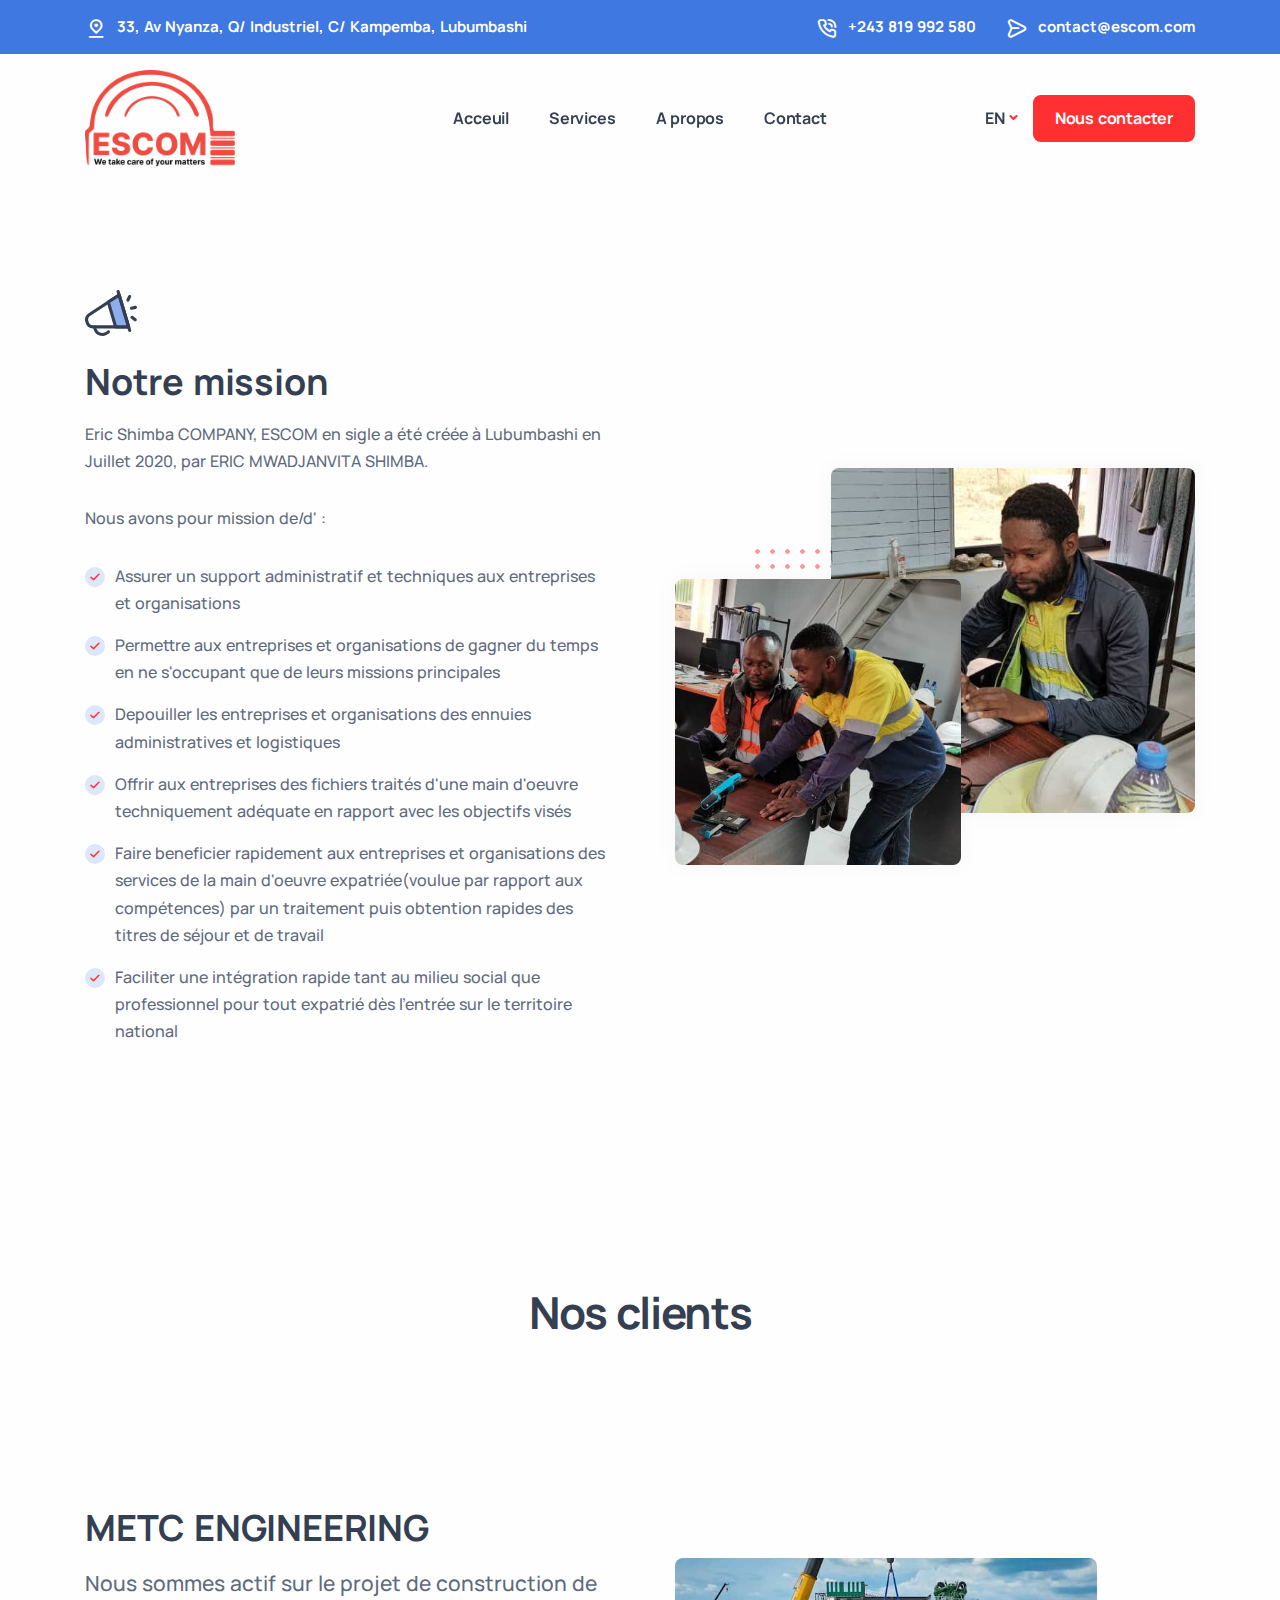
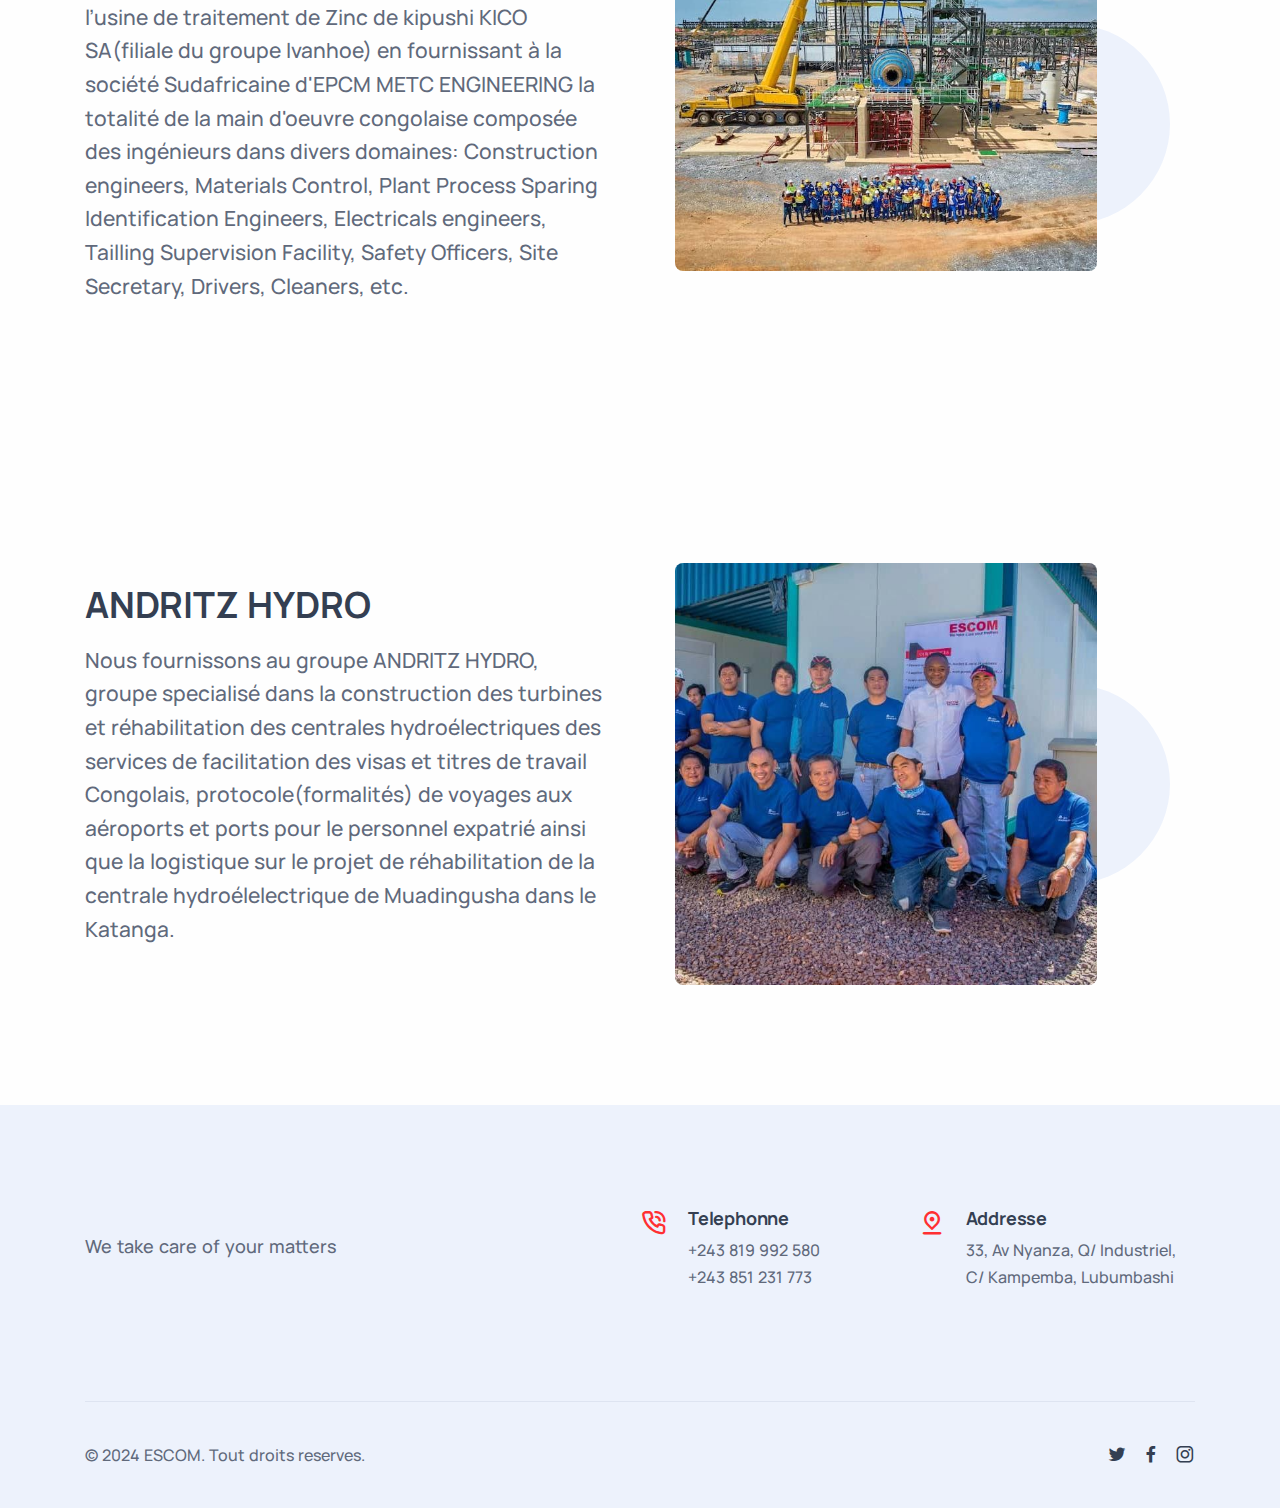
==== commit ff02a0c2: "update content througout the website" ====
--- a/about.html
+++ b/about.html
@@ -37,7 +37,7 @@
         <div class="container flex-lg-row flex-nowrap align-items-center">
           <div class="navbar-brand w-100">
             <a href="index.html">
-              <img class="logo-brand" src="./assets/img/logo-escom.png" srcset="./assets/img/logo_escom.png 2x" alt="" />
+              <img class="logo-brand" src="./assets/img/logo-escom-v2.png" srcset="./assets/img/logo-escom-v2.png 2x" alt="" />
             </a>
           </div>
           <div class="navbar-collapse offcanvas offcanvas-nav offcanvas-start">
@@ -123,7 +123,7 @@
               <!--/column -->
               <div class="col-xl-">
                 <ul class="icon-list bullet-bg bullet-soft-primary mb-0">
-                  <li><span><i class="uil uil-check"></i></span><span>Faire beneficier rapidement aux entreprises et organisations des services de la main d'oeuvre expatriée(voulue par rapport aux compétences) par un traitement puis obtention rapides des titres de séjour  nécessaires
+                  <li><span><i class="uil uil-check"></i></span><span>Faire beneficier rapidement aux entreprises et organisations des services de la main d'oeuvre expatriée(voulue par rapport aux compétences) par un traitement puis obtention rapides des titres de séjour  et de travail
                   </span></li>
                   <li class="mt-3"><span><i class="uil uil-check"></i></span><span>Faciliter une intégration rapide tant au milieu social que professionnel pour tout expatrié dès l'entrée sur le territoire national
                   </span></li>
@@ -142,6 +142,52 @@
     </section>
     <!-- /section -->
     <!-- /section -->
+    <section class="wrapper bg-light">
+      <div class="row text-center mb-7 marg-top">
+        <div class="col-lg-10 col-xl-9 col-xxl-8 mx-auto">
+          <h3 class="display-2 ls-sm">Nos clients</h3>
+        </div>
+        <!-- /column -->
+      </div>
+      <div class="container py-14 py-md-16">
+        <div class="row gx-lg-8 gx-xl-12 gy-10 align-items-center">
+          <div class="col-md-8 col-lg-6 col-xl-5 order-lg-2 position-relative">
+            <div class="shape bg-soft-primary rounded-circle rellax w-20 h-20" data-rellax-speed="1" style="top: -2rem; right: -1.9rem;"></div>
+            <figure class="rounded"><img src="./assets/img/photos/metc.jpeg" srcset="./assets/img/photos/metc.jpeg 2x" alt=""></figure>
+          </div>
+          <!--/column -->
+          <div class="col-lg-6">
+            <h2 class="display-4 mb-3">METC ENGINEERING</h2>
+            <p class="lead fs-lg">Nous sommes actif sur le projet de construction de l’usine de traitement de Zinc de kipushi KICO SA(filiale du groupe Ivanhoe) en fournissant à la société Sudafricaine  d'EPCM METC ENGINEERING la totalité de la main d'oeuvre congolaise composée des ingénieurs dans divers domaines: Construction engineers, Materials Control, Plant Process Sparing Identification Engineers, Electricals engineers, Tailling Supervision Facility, Safety Officers, Site Secretary, Drivers, Cleaners, etc. 
+            </p>
+          </div>
+          <!--/column -->
+        </div>
+        <!--/.row -->
+      </div>
+      <!-- /.container -->
+    </section>
+    <!-- /section -->
+    <section class="wrapper bg-light">
+      <div class="container py-14 py-md-16">
+        <div class="row gx-lg-8 gx-xl-12 gy-10 align-items-center">
+          <div class="col-lg-6">
+            <h2 class="display-4 mb-3">ANDRITZ HYDRO</h2>
+            <p class="lead fs-lg">Nous fournissons au groupe ANDRITZ  HYDRO, groupe specialisé dans la construction des turbines et réhabilitation des centrales hydroélectriques des services de facilitation des visas et titres de travail Congolais, protocole(formalités) de voyages aux aéroports et ports pour le personnel expatrié ainsi que la logistique sur le projet de réhabilitation de la centrale hydroélelectrique de Muadingusha dans le Katanga.
+            </p>
+          </div>
+          <div class="col-md-8 col-lg-6 col-xl-5 order-lg-2 position-relative">
+            <div class="shape bg-soft-primary rounded-circle rellax w-20 h-20" data-rellax-speed="1" style="top: -2rem; right: -1.9rem;"></div>
+            <figure class="rounded"><img src="./assets/img/photos/banner.jpg" srcset="./assets/img/photos/banner.jpg 2x" alt=""></figure>
+          </div>
+          <!--/column -->
+          
+          <!--/column -->
+        </div>
+        <!--/.row -->
+      </div>
+      <!-- /.container -->
+    </section>
     <!-- /section -->
     <!-- /section -->
     <!-- /section -->
--- a/assets/css/style.css
+++ b/assets/css/style.css
@@ -39617,5 +39617,23 @@
 }
 
 .logo-brand {
-  width:180px;
+  width:150px;
+}
+
+.banner-text {
+  font-size: 170px;
+  font-weight: bolder;
+  color: #ff2f32;
+}
+
+.banner-desc {
+  font-size: 26px;
+  margin-top: -3rem;
+  letter-spacing: 6px;
+  font-weight: 500;
+  margin-bottom: 4rem;
+}
+
+.marg-top {
+  margin-top: 3rem;
 }